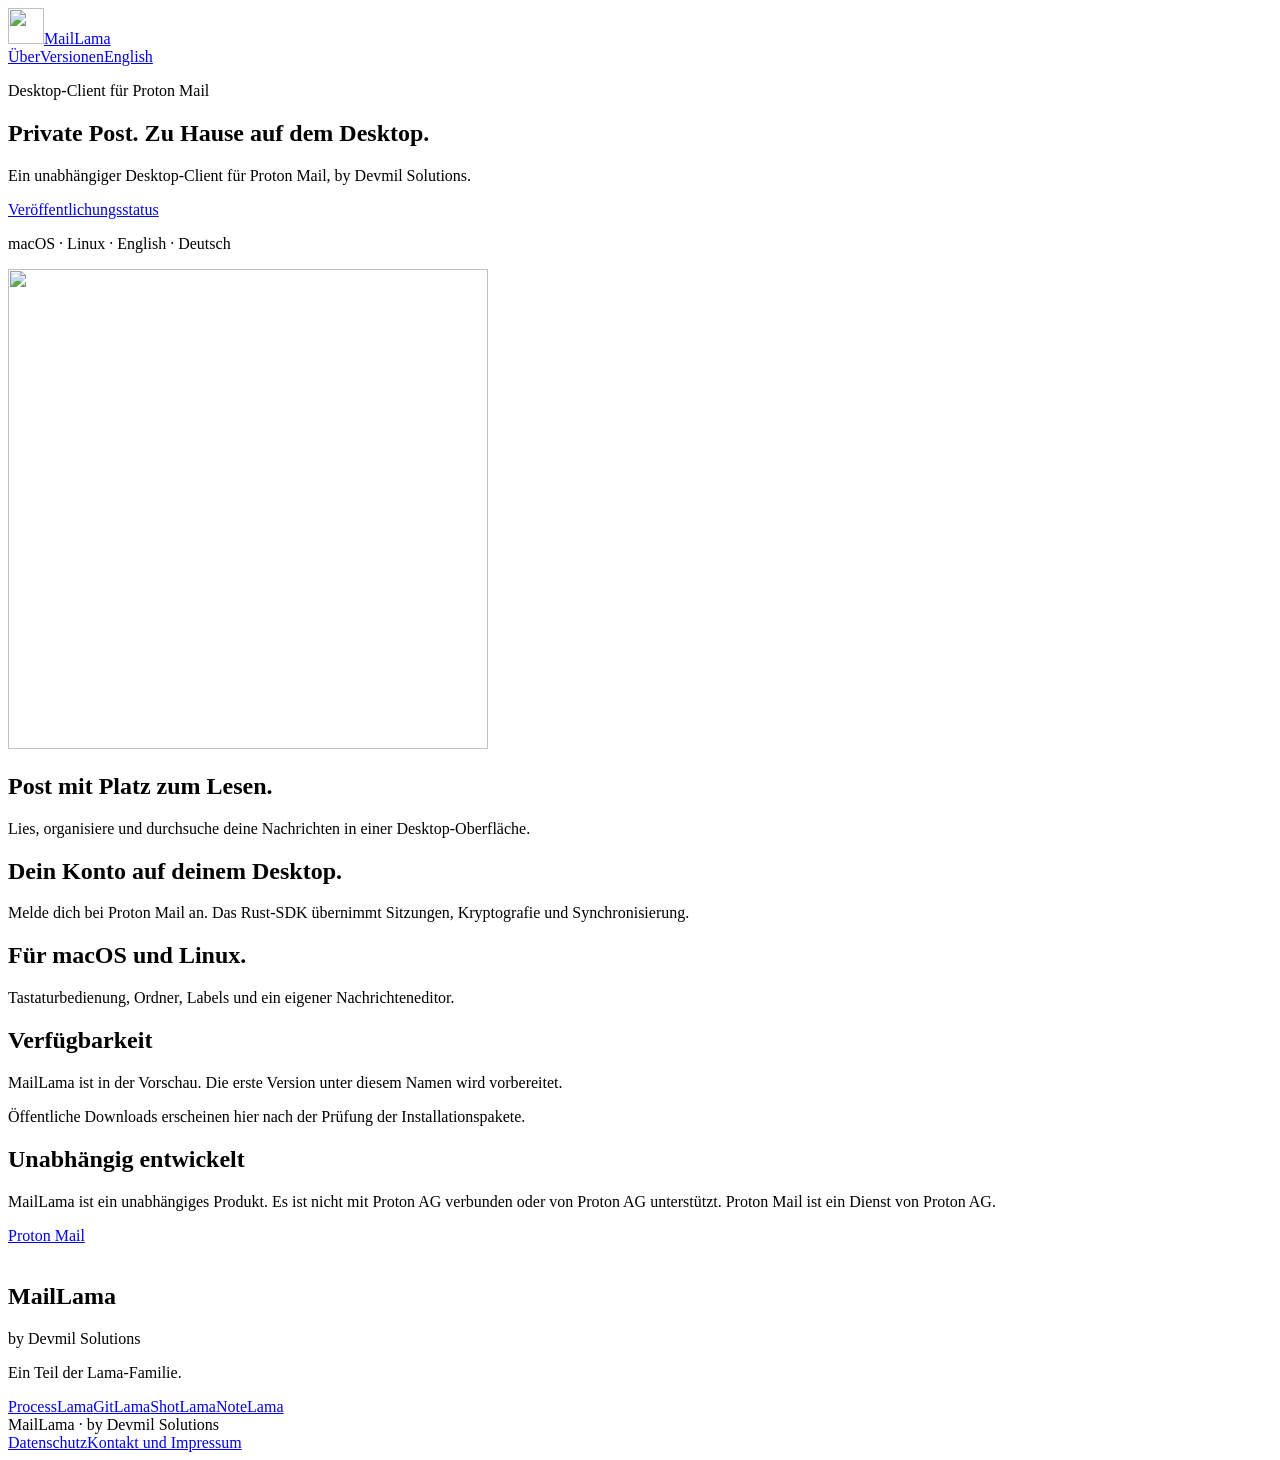
==== webfront/de/index.html @ 69911393 "Make the About artwork visible in both website themes" ====
<!doctype html>
<html lang="de"><head><meta charset="utf-8"><meta name="viewport" content="width=device-width,initial-scale=1">
<title>MailLama · Private Post. Zu Hause auf dem Desktop.</title><meta name="description" content="Ein unabhängiger Desktop-Client für Proton Mail, by Devmil Solutions.">
<link rel="canonical" href="https://devmil.de/maillama/de/"><link rel="alternate" hreflang="en" href="https://devmil.de/maillama/"><link rel="alternate" hreflang="de" href="https://devmil.de/maillama/de/">
<meta property="og:title" content="MailLama"><meta property="og:description" content="Ein unabhängiger Desktop-Client für Proton Mail, by Devmil Solutions."><meta property="og:url" content="https://devmil.de/maillama/de/"><meta property="og:image" content="https://devmil.de/maillama/assets/social.png"><meta property="og:type" content="website">
<link rel="icon" href="/maillama/assets/favicon.png"><link rel="stylesheet" href="/maillama/style.cea270374234.css"><link rel="manifest" href="/maillama/site.webmanifest">
<script type="application/ld+json">{"@context": "https://schema.org", "@type": "SoftwareApplication", "name": "MailLama", "url": "https://devmil.de/maillama/", "applicationCategory": "CommunicationApplication", "operatingSystem": "macOS, Linux", "author": {"@type": "Organization", "name": "Devmil Solutions"}}</script></head><body>
<header><a class="wordmark" href="https://devmil.de/maillama/de/"><img src="/maillama/assets/lama/tile-crossproton.svg" width="36" height="36" alt="">MailLama</a><nav aria-label="Navigation"><a href="https://devmil.de/maillama/de/#about">Über</a><a href="https://devmil.de/maillama/de/releases.html">Versionen</a><a href="https://devmil.de/maillama/" lang="en">English</a></nav></header>
<main><section class="hero"><div><p class="eyebrow">Desktop-Client für Proton Mail</p><h1>Private Post. Zu Hause auf dem Desktop.</h1><p class="intro">Ein unabhängiger Desktop-Client für Proton Mail, by Devmil Solutions.</p><a class="button" href="#availability">Veröffentlichungsstatus</a><p class="status">macOS · Linux · English · Deutsch</p></div><div class="scene"><img src="/maillama/assets/lama/herd-crossproton.svg" alt="" width="480" height="480"></div></section><section class="cards" aria-label="MailLama"><article class="card"><h2>Post mit Platz zum Lesen.</h2><p>Lies, organisiere und durchsuche deine Nachrichten in einer Desktop-Oberfläche.</p></article><article class="card"><h2>Dein Konto auf deinem Desktop.</h2><p>Melde dich bei Proton Mail an. Das Rust-SDK übernimmt Sitzungen, Kryptografie und Synchronisierung.</p></article><article class="card"><h2>Für macOS und Linux.</h2><p>Tastaturbedienung, Ordner, Labels und ein eigener Nachrichteneditor.</p></article></section><section class="section split" id="availability"><div><h2>Verfügbarkeit</h2><p>MailLama ist in der Vorschau. Die erste Version unter diesem Namen wird vorbereitet.</p><p>Öffentliche Downloads erscheinen hier nach der Prüfung der Installationspakete.</p></div><div><h2>Unabhängig entwickelt</h2><p>MailLama ist ein unabhängiges Produkt. Es ist nicht mit Proton AG verbunden oder von Proton AG unterstützt. Proton Mail ist ein Dienst von Proton AG.</p><a href="https://proton.me/mail">Proton Mail</a></div></section>
<section class="section" id="about"><div class="about"><img src="/maillama/assets/lama/lama-proud.svg" alt=""><div><h2>MailLama</h2><p>by Devmil Solutions</p><p>Ein Teil der Lama-Familie.</p></div></div><nav class="family" aria-label="Lama family"><a href="https://devmil.de/processlama/">ProcessLama</a><a href="https://devmil.de/gitlama/">GitLama</a><a href="https://devmil.de/shotlama/">ShotLama</a><a href="https://devmil.de/notelama/">NoteLama</a></nav></section></main>
<footer><span><img src="/maillama/assets/lama/lama-signature.svg" alt="">MailLama · by Devmil Solutions</span><nav aria-label="Legal"><a href="https://devmil.de/maillama/de/privacy.html">Datenschutz</a><a href="https://devmil.de/imprint/">Kontakt und Impressum</a></nav></footer></body></html>
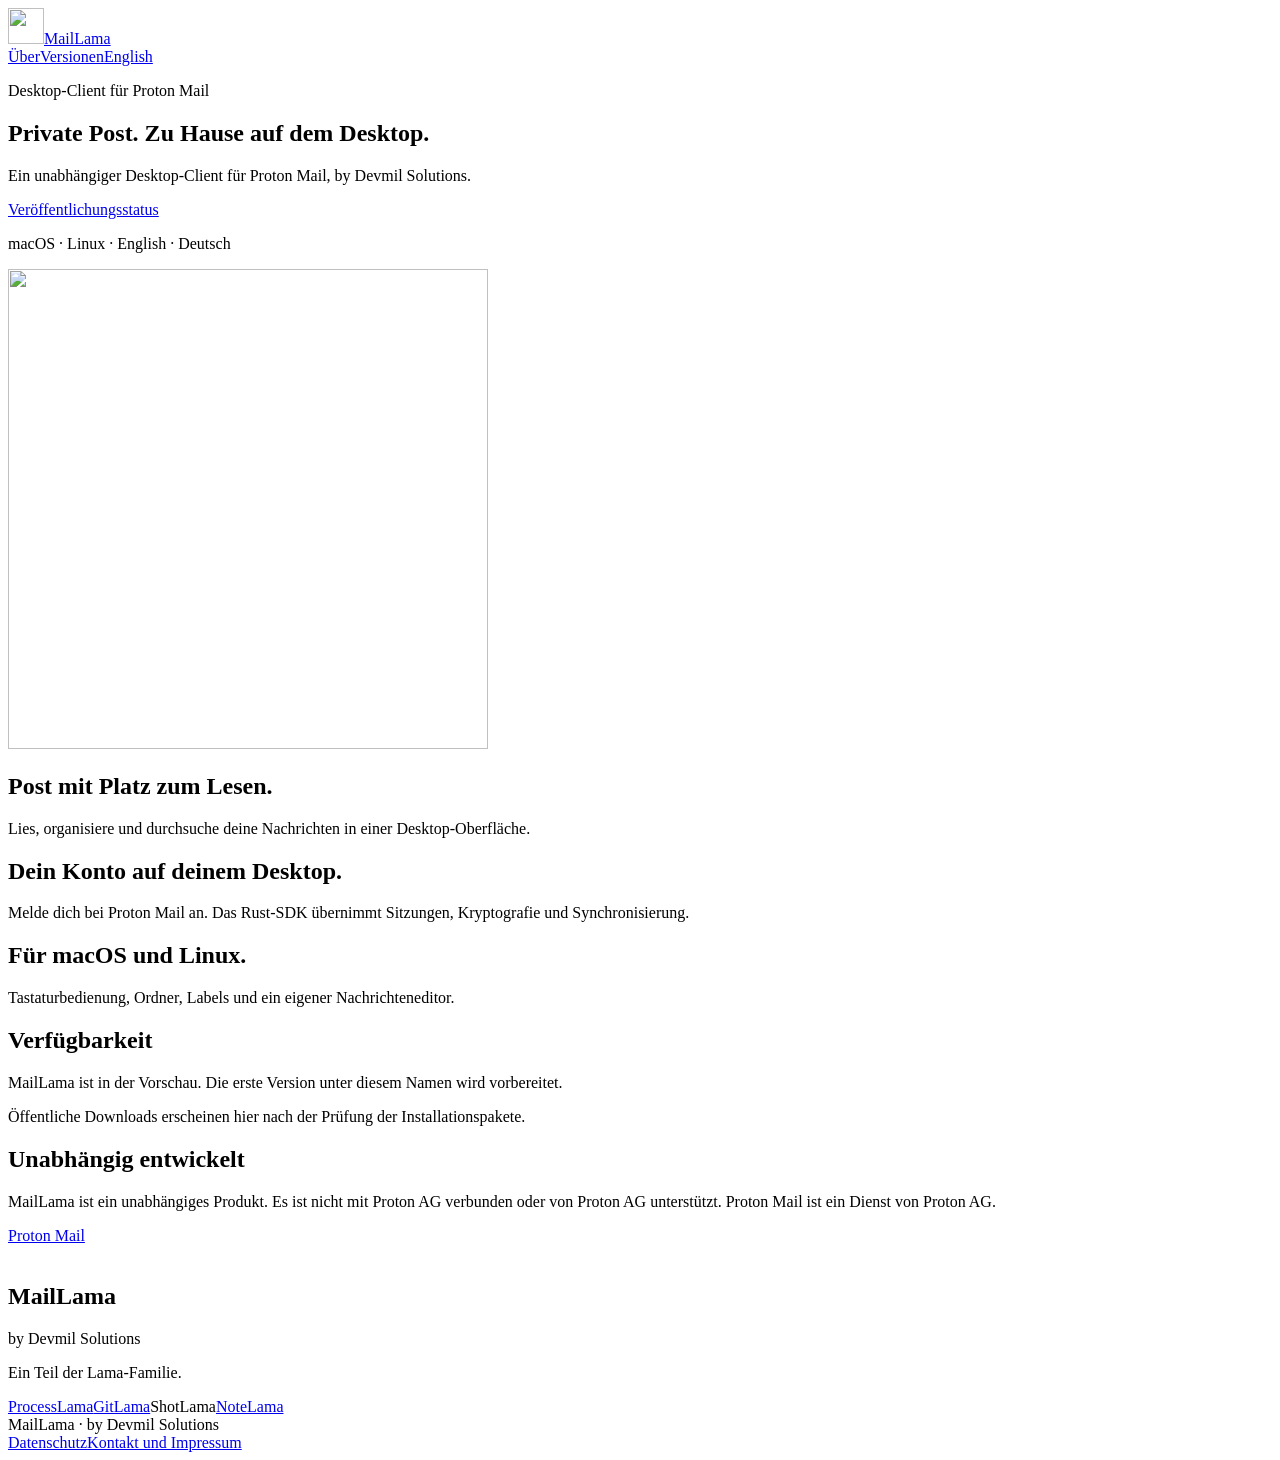
==== commit fd56defd: "Keep the unreleased ShotLama family entry as text" ====
--- a/webfront/de/index.html
+++ b/webfront/de/index.html
@@ -3,9 +3,9 @@
 <title>MailLama · Private Post. Zu Hause auf dem Desktop.</title><meta name="description" content="Ein unabhängiger Desktop-Client für Proton Mail, by Devmil Solutions.">
 <link rel="canonical" href="https://devmil.de/maillama/de/"><link rel="alternate" hreflang="en" href="https://devmil.de/maillama/"><link rel="alternate" hreflang="de" href="https://devmil.de/maillama/de/">
 <meta property="og:title" content="MailLama"><meta property="og:description" content="Ein unabhängiger Desktop-Client für Proton Mail, by Devmil Solutions."><meta property="og:url" content="https://devmil.de/maillama/de/"><meta property="og:image" content="https://devmil.de/maillama/assets/social.png"><meta property="og:type" content="website">
-<link rel="icon" href="/maillama/assets/favicon.png"><link rel="stylesheet" href="/maillama/style.cea270374234.css"><link rel="manifest" href="/maillama/site.webmanifest">
+<link rel="icon" href="/maillama/assets/favicon.png"><link rel="stylesheet" href="/maillama/style.c832b9b0ee8c.css"><link rel="manifest" href="/maillama/site.webmanifest">
 <script type="application/ld+json">{"@context": "https://schema.org", "@type": "SoftwareApplication", "name": "MailLama", "url": "https://devmil.de/maillama/", "applicationCategory": "CommunicationApplication", "operatingSystem": "macOS, Linux", "author": {"@type": "Organization", "name": "Devmil Solutions"}}</script></head><body>
 <header><a class="wordmark" href="https://devmil.de/maillama/de/"><img src="/maillama/assets/lama/tile-crossproton.svg" width="36" height="36" alt="">MailLama</a><nav aria-label="Navigation"><a href="https://devmil.de/maillama/de/#about">Über</a><a href="https://devmil.de/maillama/de/releases.html">Versionen</a><a href="https://devmil.de/maillama/" lang="en">English</a></nav></header>
 <main><section class="hero"><div><p class="eyebrow">Desktop-Client für Proton Mail</p><h1>Private Post. Zu Hause auf dem Desktop.</h1><p class="intro">Ein unabhängiger Desktop-Client für Proton Mail, by Devmil Solutions.</p><a class="button" href="#availability">Veröffentlichungsstatus</a><p class="status">macOS · Linux · English · Deutsch</p></div><div class="scene"><img src="/maillama/assets/lama/herd-crossproton.svg" alt="" width="480" height="480"></div></section><section class="cards" aria-label="MailLama"><article class="card"><h2>Post mit Platz zum Lesen.</h2><p>Lies, organisiere und durchsuche deine Nachrichten in einer Desktop-Oberfläche.</p></article><article class="card"><h2>Dein Konto auf deinem Desktop.</h2><p>Melde dich bei Proton Mail an. Das Rust-SDK übernimmt Sitzungen, Kryptografie und Synchronisierung.</p></article><article class="card"><h2>Für macOS und Linux.</h2><p>Tastaturbedienung, Ordner, Labels und ein eigener Nachrichteneditor.</p></article></section><section class="section split" id="availability"><div><h2>Verfügbarkeit</h2><p>MailLama ist in der Vorschau. Die erste Version unter diesem Namen wird vorbereitet.</p><p>Öffentliche Downloads erscheinen hier nach der Prüfung der Installationspakete.</p></div><div><h2>Unabhängig entwickelt</h2><p>MailLama ist ein unabhängiges Produkt. Es ist nicht mit Proton AG verbunden oder von Proton AG unterstützt. Proton Mail ist ein Dienst von Proton AG.</p><a href="https://proton.me/mail">Proton Mail</a></div></section>
-<section class="section" id="about"><div class="about"><img src="/maillama/assets/lama/lama-proud.svg" alt=""><div><h2>MailLama</h2><p>by Devmil Solutions</p><p>Ein Teil der Lama-Familie.</p></div></div><nav class="family" aria-label="Lama family"><a href="https://devmil.de/processlama/">ProcessLama</a><a href="https://devmil.de/gitlama/">GitLama</a><a href="https://devmil.de/shotlama/">ShotLama</a><a href="https://devmil.de/notelama/">NoteLama</a></nav></section></main>
+<section class="section" id="about"><div class="about"><img src="/maillama/assets/lama/lama-proud.svg" alt=""><div><h2>MailLama</h2><p>by Devmil Solutions</p><p>Ein Teil der Lama-Familie.</p></div></div><nav class="family" aria-label="Lama family"><a href="https://devmil.de/processlama/">ProcessLama</a><a href="https://devmil.de/gitlama/">GitLama</a><span>ShotLama</span><a href="https://devmil.de/notelama/">NoteLama</a></nav></section></main>
 <footer><span><img src="/maillama/assets/lama/lama-signature.svg" alt="">MailLama · by Devmil Solutions</span><nav aria-label="Legal"><a href="https://devmil.de/maillama/de/privacy.html">Datenschutz</a><a href="https://devmil.de/imprint/">Kontakt und Impressum</a></nav></footer></body></html>
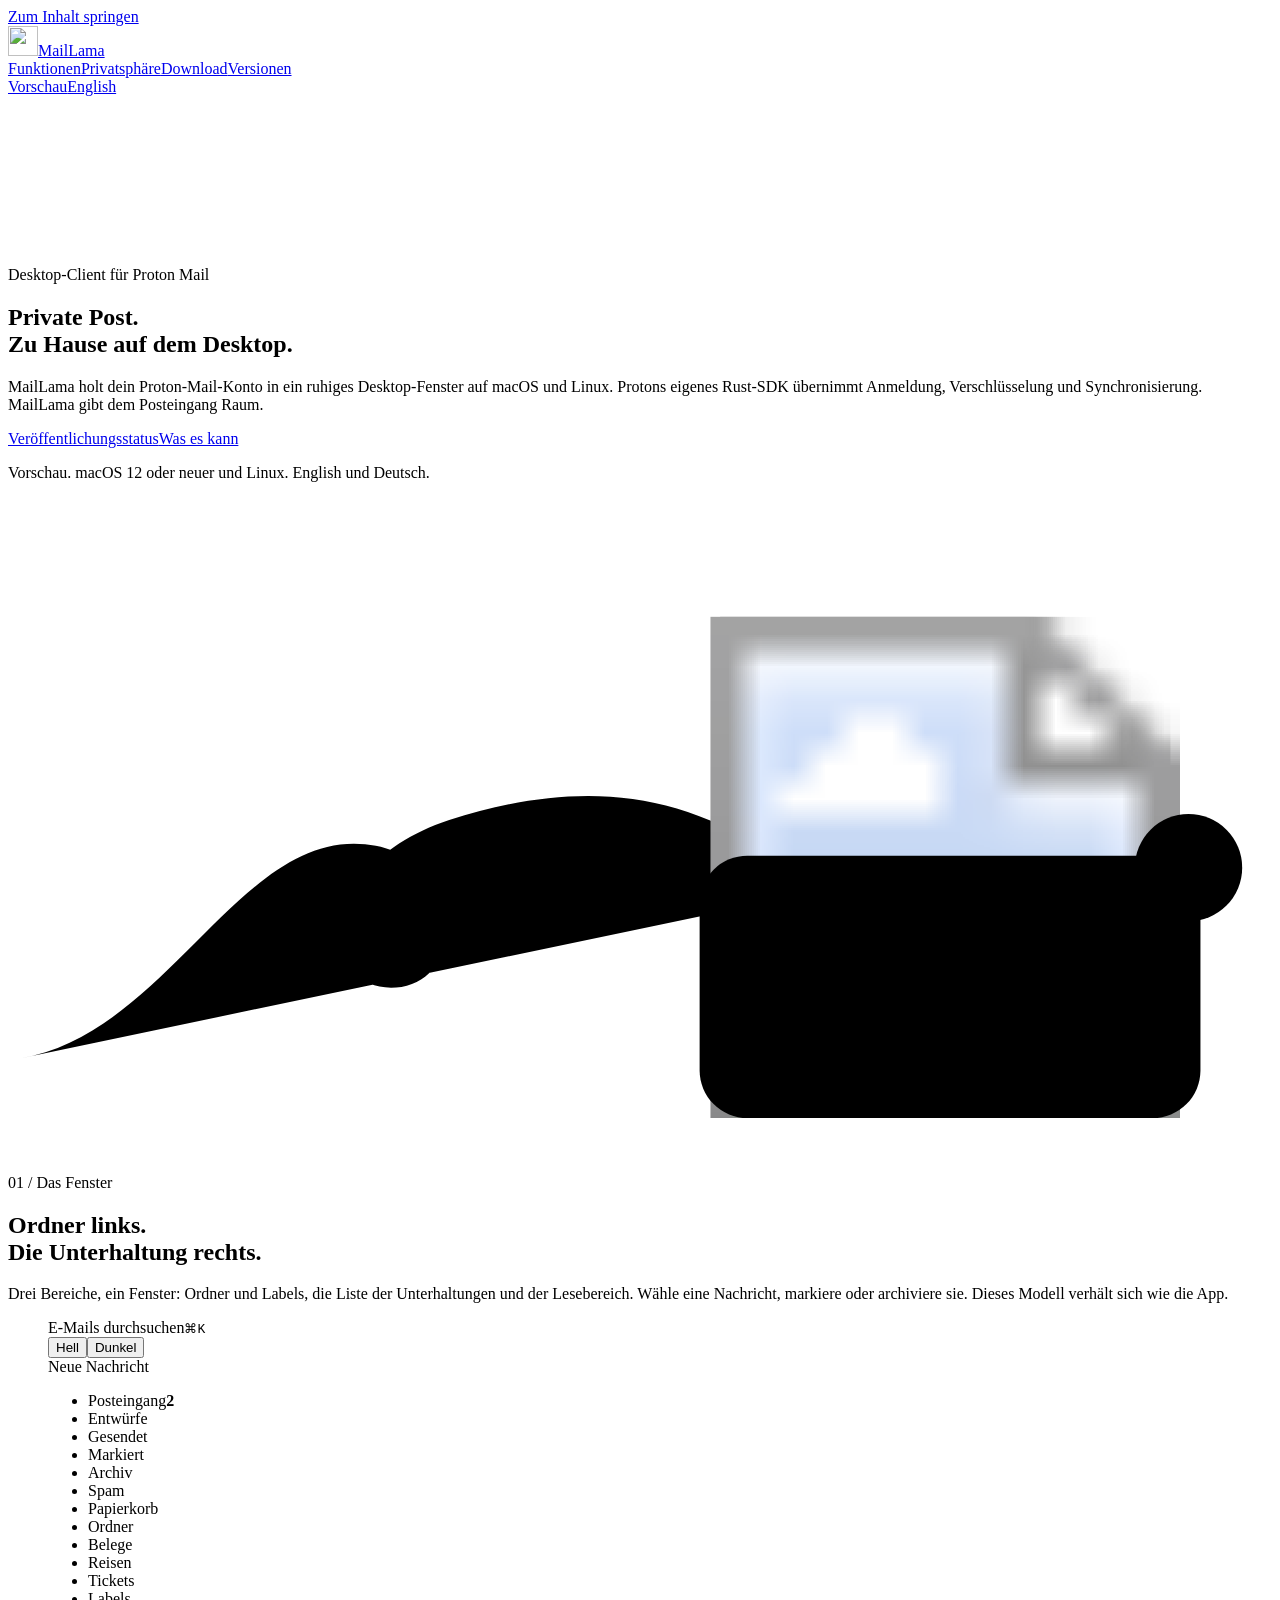
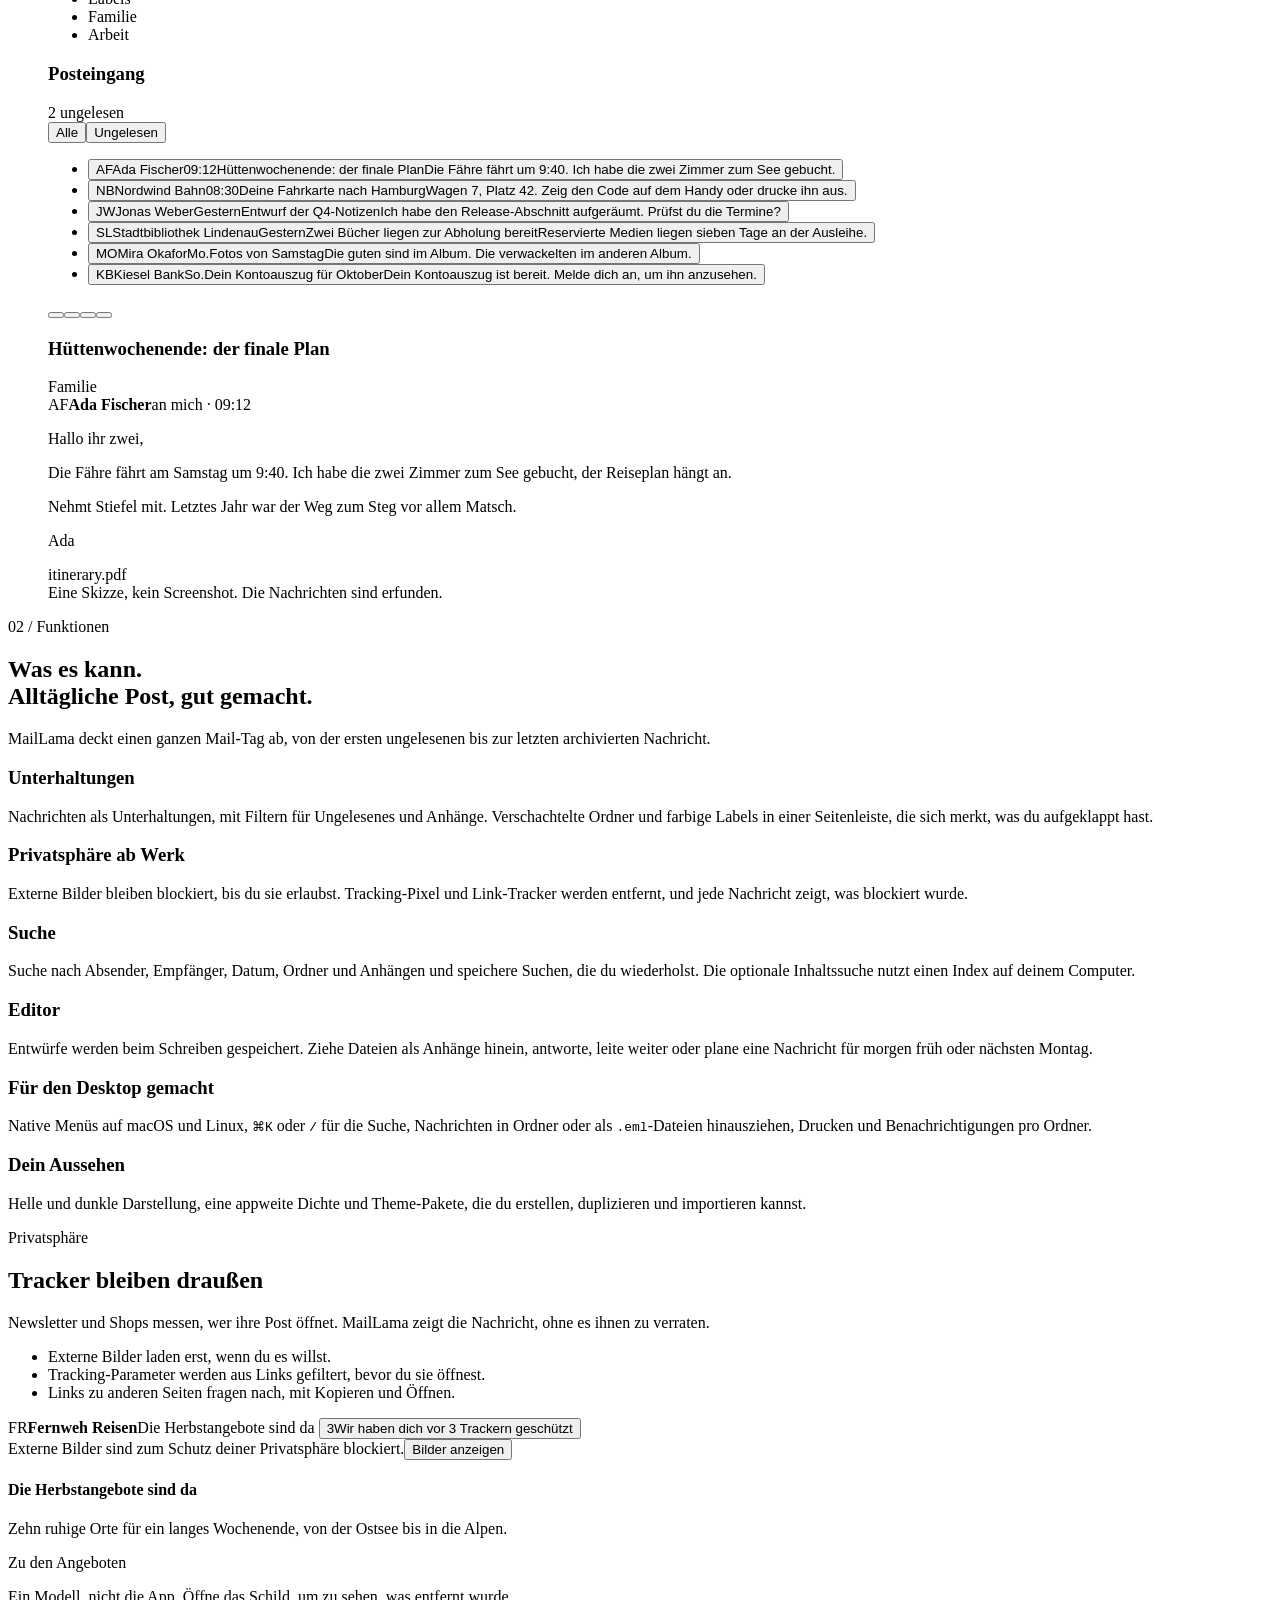
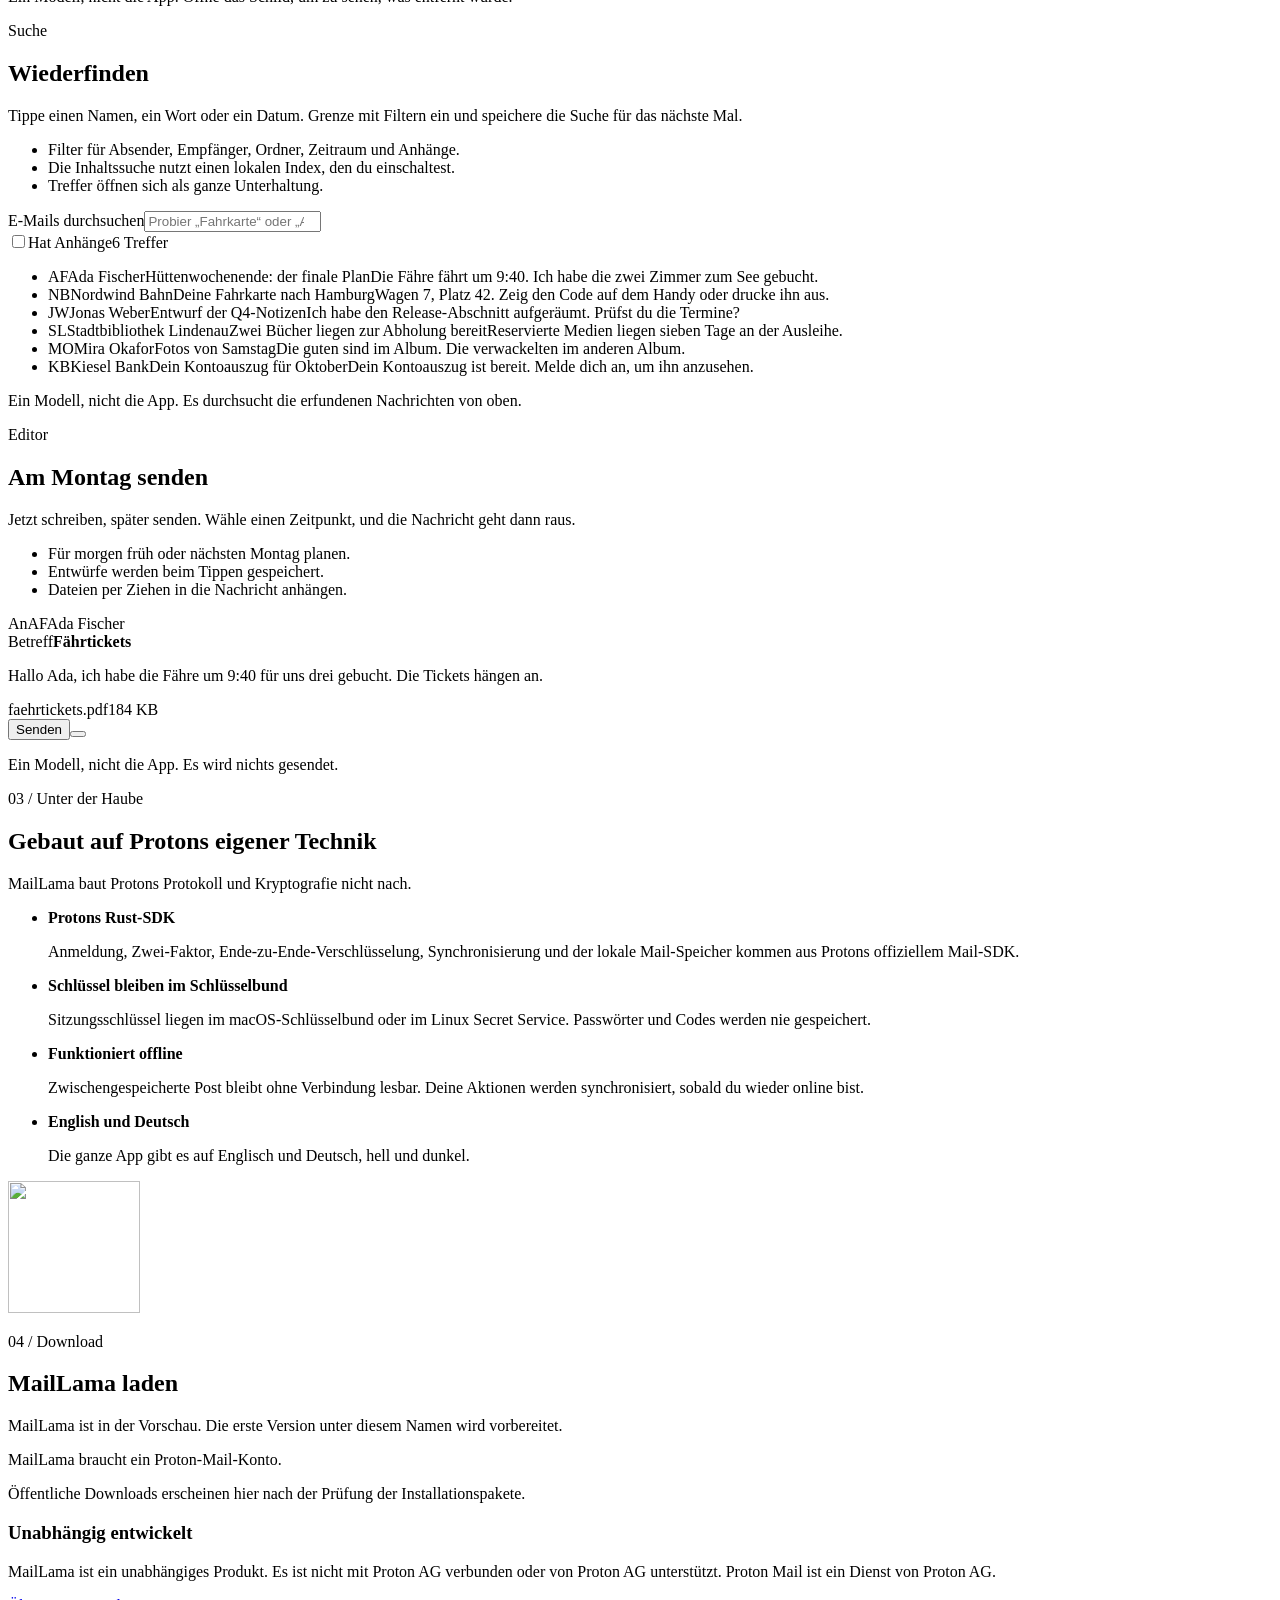
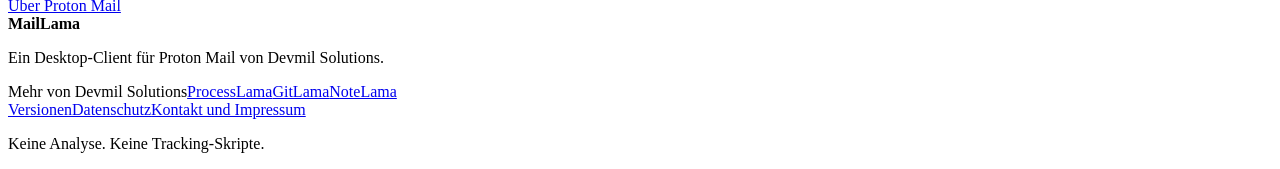
==== commit 6da931f3: "Sync MailLama website from cf1d3f98775d3b9809a4840f121636abe08332cc" ====
--- a/webfront/de/index.html
+++ b/webfront/de/index.html
@@ -1,11 +1,143 @@
 <!doctype html>
-<html lang="de"><head><meta charset="utf-8"><meta name="viewport" content="width=device-width,initial-scale=1">
-<title>MailLama · Private Post. Zu Hause auf dem Desktop.</title><meta name="description" content="Ein unabhängiger Desktop-Client für Proton Mail, by Devmil Solutions.">
-<link rel="canonical" href="https://devmil.de/maillama/de/"><link rel="alternate" hreflang="en" href="https://devmil.de/maillama/"><link rel="alternate" hreflang="de" href="https://devmil.de/maillama/de/">
-<meta property="og:title" content="MailLama"><meta property="og:description" content="Ein unabhängiger Desktop-Client für Proton Mail, by Devmil Solutions."><meta property="og:url" content="https://devmil.de/maillama/de/"><meta property="og:image" content="https://devmil.de/maillama/assets/social.png"><meta property="og:type" content="website">
-<link rel="icon" href="/maillama/assets/favicon.png"><link rel="stylesheet" href="/maillama/style.c832b9b0ee8c.css"><link rel="manifest" href="/maillama/site.webmanifest">
-<script type="application/ld+json">{"@context": "https://schema.org", "@type": "SoftwareApplication", "name": "MailLama", "url": "https://devmil.de/maillama/", "applicationCategory": "CommunicationApplication", "operatingSystem": "macOS, Linux", "author": {"@type": "Organization", "name": "Devmil Solutions"}}</script></head><body>
-<header><a class="wordmark" href="https://devmil.de/maillama/de/"><img src="/maillama/assets/lama/tile-crossproton.svg" width="36" height="36" alt="">MailLama</a><nav aria-label="Navigation"><a href="https://devmil.de/maillama/de/#about">Über</a><a href="https://devmil.de/maillama/de/releases.html">Versionen</a><a href="https://devmil.de/maillama/" lang="en">English</a></nav></header>
-<main><section class="hero"><div><p class="eyebrow">Desktop-Client für Proton Mail</p><h1>Private Post. Zu Hause auf dem Desktop.</h1><p class="intro">Ein unabhängiger Desktop-Client für Proton Mail, by Devmil Solutions.</p><a class="button" href="#availability">Veröffentlichungsstatus</a><p class="status">macOS · Linux · English · Deutsch</p></div><div class="scene"><img src="/maillama/assets/lama/herd-crossproton.svg" alt="" width="480" height="480"></div></section><section class="cards" aria-label="MailLama"><article class="card"><h2>Post mit Platz zum Lesen.</h2><p>Lies, organisiere und durchsuche deine Nachrichten in einer Desktop-Oberfläche.</p></article><article class="card"><h2>Dein Konto auf deinem Desktop.</h2><p>Melde dich bei Proton Mail an. Das Rust-SDK übernimmt Sitzungen, Kryptografie und Synchronisierung.</p></article><article class="card"><h2>Für macOS und Linux.</h2><p>Tastaturbedienung, Ordner, Labels und ein eigener Nachrichteneditor.</p></article></section><section class="section split" id="availability"><div><h2>Verfügbarkeit</h2><p>MailLama ist in der Vorschau. Die erste Version unter diesem Namen wird vorbereitet.</p><p>Öffentliche Downloads erscheinen hier nach der Prüfung der Installationspakete.</p></div><div><h2>Unabhängig entwickelt</h2><p>MailLama ist ein unabhängiges Produkt. Es ist nicht mit Proton AG verbunden oder von Proton AG unterstützt. Proton Mail ist ein Dienst von Proton AG.</p><a href="https://proton.me/mail">Proton Mail</a></div></section>
-<section class="section" id="about"><div class="about"><img src="/maillama/assets/lama/lama-proud.svg" alt=""><div><h2>MailLama</h2><p>by Devmil Solutions</p><p>Ein Teil der Lama-Familie.</p></div></div><nav class="family" aria-label="Lama family"><a href="https://devmil.de/processlama/">ProcessLama</a><a href="https://devmil.de/gitlama/">GitLama</a><span>ShotLama</span><a href="https://devmil.de/notelama/">NoteLama</a></nav></section></main>
-<footer><span><img src="/maillama/assets/lama/lama-signature.svg" alt="">MailLama · by Devmil Solutions</span><nav aria-label="Legal"><a href="https://devmil.de/maillama/de/privacy.html">Datenschutz</a><a href="https://devmil.de/imprint/">Kontakt und Impressum</a></nav></footer></body></html>+<html lang="de">
+<head>
+<meta charset="utf-8">
+<meta name="viewport" content="width=device-width, initial-scale=1">
+<title>MailLama · Private Post. Zu Hause auf dem Desktop</title>
+<meta name="description" content="MailLama ist ein unabhängiger Desktop-Client für Proton Mail auf macOS und Linux, by Devmil Solutions.">
+<meta name="theme-color" content="#E8ECEE" media="(prefers-color-scheme: light)">
+<meta name="theme-color" content="#0B151A" media="(prefers-color-scheme: dark)">
+<link rel="canonical" href="https://devmil.de/maillama/de/">
+<link rel="alternate" hreflang="en" href="https://devmil.de/maillama/">
+<link rel="alternate" hreflang="de" href="https://devmil.de/maillama/de/">
+<meta property="og:type" content="website">
+<meta property="og:title" content="MailLama · Private Post. Zu Hause auf dem Desktop">
+<meta property="og:description" content="MailLama ist ein unabhängiger Desktop-Client für Proton Mail auf macOS und Linux, by Devmil Solutions.">
+<meta property="og:url" content="https://devmil.de/maillama/de/">
+<meta property="og:image" content="https://devmil.de/maillama/assets/feature-graphic.png">
+<meta property="og:image:width" content="1024">
+<meta property="og:image:height" content="500">
+<meta name="twitter:card" content="summary_large_image">
+<meta name="twitter:image" content="https://devmil.de/maillama/assets/feature-graphic.png">
+<link rel="icon" href="/maillama/assets/lama/tile-crossproton-small.svg" type="image/svg+xml">
+<link rel="icon" href="/maillama/assets/favicon.png" type="image/png">
+<link rel="stylesheet" href="/maillama/style.6cc1d07f967f.css">
+<link rel="manifest" href="/maillama/site.webmanifest">
+<script>document.documentElement.classList.add("js")</script>
+<script src="/maillama/site.1dc289133462.js" defer></script>
+<script type="application/ld+json">{"@context": "https://schema.org", "@type": "SoftwareApplication", "name": "MailLama", "url": "https://devmil.de/maillama/", "description": "MailLama ist ein unabhängiger Desktop-Client für Proton Mail auf macOS und Linux, by Devmil Solutions.", "applicationCategory": "CommunicationApplication", "operatingSystem": "macOS, Linux", "inLanguage": "de", "author": {"@type": "Organization", "name": "Devmil Solutions"}}</script>
+</head>
+<body class="">
+<a class="skip-link" href="#main">Zum Inhalt springen</a>
+<header class="site-header">
+<a class="brand" href="https://devmil.de/maillama/de/" aria-label="MailLama Startseite"><img src="/maillama/assets/lama/tile-crossproton.svg" width="30" height="30" alt="">MailLama</a>
+<nav class="site-nav" aria-label="Hauptnavigation"><a href="https://devmil.de/maillama/de/#features">Funktionen</a><a href="https://devmil.de/maillama/de/#privacy">Privatsphäre</a><a href="https://devmil.de/maillama/de/#download">Download</a><a href="https://devmil.de/maillama/de/releases.html">Versionen</a></nav>
+<div class="header-end"><a class="header-status" href="https://devmil.de/maillama/de/#download">Vorschau</a><a class="lang" href="https://devmil.de/maillama/" hreflang="en" lang="en">English</a></div>
+</header>
+<main id="main">
+<section class="hero" aria-labelledby="hero-title"><div class="stage">
+<canvas class="routes" data-routes aria-hidden="true"></canvas>
+<div class="hero-copy"><p class="eyebrow">Desktop-Client für Proton Mail</p><h1 id="hero-title">Private Post.<br>Zu Hause auf dem Desktop.</h1><p class="intro">MailLama holt dein Proton-Mail-Konto in ein ruhiges Desktop-Fenster auf macOS und Linux. Protons eigenes Rust-SDK übernimmt Anmeldung, Verschlüsselung und Synchronisierung. MailLama gibt dem Posteingang Raum.</p>
+<div class="actions"><a class="button primary" href="https://devmil.de/maillama/de/#download"><span class="icon" style="--icon:url(/maillama/assets/icons/download.svg)" aria-hidden="true"></span><span>Veröffentlichungsstatus</span></a><a class="button ghost" href="https://devmil.de/maillama/de/#features">Was es kann<span class="icon" style="--icon:url(/maillama/assets/icons/arrow-right.svg)" aria-hidden="true"></span></a></div>
+<p class="hero-note">Vorschau. macOS 12 oder neuer und Linux. English und Deutsch.</p></div>
+<div class="hero-scene" data-hero-scene aria-hidden="true">
+<svg viewBox="52 24 212 110" focusable="false">
+<defs><clipPath id="envelope-mouth"><rect x="140" y="0" width="130" height="128"/></clipPath></defs>
+<path class="flight" data-flight d="M54 118C78 114 90 82 110 82C128 82 130 104 118 106C104 108 102 86 126 78C148 71 168 72 188 90"/>
+<g clip-path="url(#envelope-mouth)"><g class="hero-lama" data-hero-lama>
+<image class="pose proud" href="/maillama/assets/lama/lama-proud.svg" x="165.92" y="43.93" width="88.16" height="88.16"/>
+<image class="pose hello" href="/maillama/assets/lama/lama-standing-nod.svg" x="164.31" y="43.93" width="88.16" height="88.16"/>
+</g></g>
+<g class="letter" data-letter><rect x="-7" y="-5" width="14" height="10" rx="2"/><path d="M-5 -3l5 3.4 5-3.4"/></g>
+<g class="envelope" data-envelope><rect x="168" y="84" width="84" height="44" rx="8"/><path d="M174 90l36 22 36-22"/></g>
+<g class="badge" data-badge><circle cx="250" cy="86" r="9"/><text x="250" y="89.6" text-anchor="middle" data-badge-count>0</text></g>
+</svg>
+</div>
+</div></section>
+<section id="window" class="section wrap" aria-labelledby="window-title">
+<div class="section-heading reveal"><p class="eyebrow">01 / Das Fenster</p><h2 id="window-title">Ordner links.<br><span>Die Unterhaltung rechts.</span></h2><p>Drei Bereiche, ein Fenster: Ordner und Labels, die Liste der Unterhaltungen und der Lesebereich. Wähle eine Nachricht, markiere oder archiviere sie. Dieses Modell verhält sich wie die App.</p></div>
+<figure class="sketch reveal" data-sketch>
+<div class="window" data-theme="light" role="group" aria-label="Interaktives Modell des MailLama-Fensters">
+<div class="win-bar"><span class="lights" aria-hidden="true"><i></i><i></i><i></i></span>
+<div class="win-search"><span class="icon" style="--icon:url(/maillama/assets/icons/search.svg)" aria-hidden="true"></span><span>E-Mails durchsuchen</span><kbd>⌘K</kbd></div>
+<div class="segmented" role="group" aria-label="Darstellung des Modells"><button type="button" data-theme-choice="light" aria-pressed="true">Hell</button><button type="button" data-theme-choice="dark" aria-pressed="false">Dunkel</button></div></div>
+<div class="win-body">
+<nav class="win-side" aria-label="Postfächer"><span class="compose"><span class="icon" style="--icon:url(/maillama/assets/icons/pen-line.svg)" aria-hidden="true"></span><span>Neue Nachricht</span></span><ul><li class="nav-item is-active" aria-current="true"><span class="icon" style="--icon:url(/maillama/assets/icons/inbox.svg)" aria-hidden="true"></span><span>Posteingang</span><b class="count" data-unread-count>2</b></li><li class="nav-item"><span class="icon" style="--icon:url(/maillama/assets/icons/file-text.svg)" aria-hidden="true"></span><span>Entwürfe</span></li><li class="nav-item"><span class="icon" style="--icon:url(/maillama/assets/icons/send.svg)" aria-hidden="true"></span><span>Gesendet</span></li><li class="nav-item"><span class="icon" style="--icon:url(/maillama/assets/icons/star.svg)" aria-hidden="true"></span><span>Markiert</span></li><li class="nav-item"><span class="icon" style="--icon:url(/maillama/assets/icons/archive.svg)" aria-hidden="true"></span><span>Archiv</span></li><li class="nav-item"><span class="icon" style="--icon:url(/maillama/assets/icons/octagon-alert.svg)" aria-hidden="true"></span><span>Spam</span></li><li class="nav-item"><span class="icon" style="--icon:url(/maillama/assets/icons/trash-2.svg)" aria-hidden="true"></span><span>Papierkorb</span></li><li class="side-title">Ordner</li><li class="nav-item"><span class="icon" style="--icon:url(/maillama/assets/icons/folder.svg)" aria-hidden="true"></span><span>Belege</span></li><li class="nav-item"><span class="icon" style="--icon:url(/maillama/assets/icons/folder-open.svg)" aria-hidden="true"></span><span>Reisen</span></li><li class="nav-item nested"><span class="icon" style="--icon:url(/maillama/assets/icons/folder.svg)" aria-hidden="true"></span><span>Tickets</span></li><li class="side-title">Labels</li><li class="nav-item"><i class="label-dot" style="--tone:var(--series-2)"></i><span>Familie</span></li><li class="nav-item"><i class="label-dot" style="--tone:var(--series-6)"></i><span>Arbeit</span></li></ul><span class="signature" aria-hidden="true"></span></nav>
+<section class="win-list" aria-label="Posteingang"><header class="list-head"><h3>Posteingang</h3><span class="list-count" data-unread-label>2 ungelesen</span>
+<div class="pills" role="group" aria-label="Filter"><button type="button" data-filter="all" aria-pressed="true">Alle</button><button type="button" data-filter="unread" aria-pressed="false">Ungelesen</button></div></header>
+<ul class="rows" data-rows><li><button type="button" class="row is-unread is-selected" data-mail="cabin" aria-pressed="true"><span class="avatar" style="--tone:var(--series-2)">AF</span><span class="row-main"><span class="row-top"><span class="sender">Ada Fischer</span><span class="time">09:12</span></span><span class="subject">Hüttenwochenende: der finale Plan</span><span class="snippet">Die Fähre fährt um 9:40. Ich habe die zwei Zimmer zum See gebucht.</span></span><span class="row-icons"><span class="icon mini" style="--icon:url(/maillama/assets/icons/paperclip.svg)" aria-hidden="true"></span></span></button></li><li><button type="button" class="row is-unread" data-mail="rail" aria-pressed="false"><span class="avatar" style="--tone:var(--series-1)">NB</span><span class="row-main"><span class="row-top"><span class="sender">Nordwind Bahn</span><span class="time">08:30</span></span><span class="subject">Deine Fahrkarte nach Hamburg</span><span class="snippet">Wagen 7, Platz 42. Zeig den Code auf dem Handy oder drucke ihn aus.</span></span><span class="row-icons"></span></button></li><li><button type="button" class="row" data-mail="notes" aria-pressed="false"><span class="avatar" style="--tone:var(--series-6)">JW</span><span class="row-main"><span class="row-top"><span class="sender">Jonas Weber</span><span class="time">Gestern</span></span><span class="subject">Entwurf der Q4-Notizen</span><span class="snippet">Ich habe den Release-Abschnitt aufgeräumt. Prüfst du die Termine?</span></span><span class="row-icons"><span class="icon mini" style="--icon:url(/maillama/assets/icons/paperclip.svg)" aria-hidden="true"></span><span class="icon mini star" style="--icon:url(/maillama/assets/icons/star.svg)" aria-hidden="true"></span></span></button></li><li><button type="button" class="row" data-mail="library" aria-pressed="false"><span class="avatar" style="--tone:var(--series-3)">SL</span><span class="row-main"><span class="row-top"><span class="sender">Stadtbibliothek Lindenau</span><span class="time">Gestern</span></span><span class="subject">Zwei Bücher liegen zur Abholung bereit</span><span class="snippet">Reservierte Medien liegen sieben Tage an der Ausleihe.</span></span><span class="row-icons"></span></button></li><li><button type="button" class="row" data-mail="photos" aria-pressed="false"><span class="avatar" style="--tone:var(--series-5)">MO</span><span class="row-main"><span class="row-top"><span class="sender">Mira Okafor</span><span class="time">Mo.</span></span><span class="subject">Fotos von Samstag</span><span class="snippet">Die guten sind im Album. Die verwackelten im anderen Album.</span></span><span class="row-icons"><span class="icon mini" style="--icon:url(/maillama/assets/icons/paperclip.svg)" aria-hidden="true"></span><span class="icon mini star" style="--icon:url(/maillama/assets/icons/star.svg)" aria-hidden="true"></span></span></button></li><li><button type="button" class="row" data-mail="bank" aria-pressed="false"><span class="avatar" style="--tone:var(--series-7)">KB</span><span class="row-main"><span class="row-top"><span class="sender">Kiesel Bank</span><span class="time">So.</span></span><span class="subject">Dein Kontoauszug für Oktober</span><span class="snippet">Dein Kontoauszug ist bereit. Melde dich an, um ihn anzusehen.</span></span><span class="row-icons"></span></button></li></ul>
+<div class="list-empty" data-empty hidden><span class="lama-tile"><img src="/maillama/assets/lama/lama-resting.svg" width="72" height="72" alt=""></span><strong data-empty-title>Posteingang leer.</strong><p data-empty-body>Neue Nachrichten landen hier. Gerade wartet nichts auf dich.</p><button type="button" class="button small secondary" data-restore><span class="icon" style="--icon:url(/maillama/assets/icons/undo-2.svg)" aria-hidden="true"></span>Posteingang wiederherstellen</button></div></section>
+<article class="win-reader" data-reader aria-live="polite">
+<div class="r-tools"><button type="button" class="tool" data-act="reply" aria-label="Antworten" title="Antworten"><span class="icon" style="--icon:url(/maillama/assets/icons/reply.svg)" aria-hidden="true"></span></button><button type="button" class="tool" data-act="forward" aria-label="Weiterleiten" title="Weiterleiten"><span class="icon" style="--icon:url(/maillama/assets/icons/forward.svg)" aria-hidden="true"></span></button><button type="button" class="tool" data-act="archive" aria-label="Archivieren" title="Archivieren"><span class="icon" style="--icon:url(/maillama/assets/icons/archive.svg)" aria-hidden="true"></span></button><button type="button" class="tool" data-act="star" aria-pressed="false" aria-label="Markieren" title="Markieren"><span class="icon" style="--icon:url(/maillama/assets/icons/star.svg)" aria-hidden="true"></span></button></div>
+<h3 data-r-subject>Hüttenwochenende: der finale Plan</h3><div class="r-chips" data-r-chips><span class="label-chip" style="--tone:var(--series-2)">Familie</span></div>
+<div class="r-from"><span class="avatar" data-r-avatar style="--tone:var(--series-2)">AF</span><span class="r-meta"><strong data-r-sender>Ada Fischer</strong><span data-r-when>an mich · 09:12</span></span><span class="shield-chip" data-r-trackers hidden><span class="icon" style="--icon:url(/maillama/assets/icons/shield-check.svg)" aria-hidden="true"></span><span></span></span></div>
+<div class="r-body" data-r-body><p>Hallo ihr zwei,</p><p>Die Fähre fährt am Samstag um 9:40. Ich habe die zwei Zimmer zum See gebucht, der Reiseplan hängt an.</p><p>Nehmt Stiefel mit. Letztes Jahr war der Weg zum Steg vor allem Matsch.</p><p>Ada</p></div><div class="r-attach" data-r-attach><span class="icon" style="--icon:url(/maillama/assets/icons/paperclip.svg)" aria-hidden="true"></span><span>itinerary.pdf</span></div>
+</article></div>
+<div class="toast" data-toast role="status" hidden><span data-toast-text></span><button type="button" data-undo>Rückgängig</button></div>
+</div>
+<figcaption class="demo-note">Eine Skizze, kein Screenshot. Die Nachrichten sind erfunden.</figcaption>
+<script type="application/json" data-mail-model>{"mail": [{"id": "cabin", "file": "itinerary.pdf", "tone": 2, "time": "09:12", "unread": true, "star": false, "attach": true, "label": "family", "trackers": 0, "sender": "Ada Fischer", "subject": "Hüttenwochenende: der finale Plan", "snippet": "Die Fähre fährt um 9:40. Ich habe die zwei Zimmer zum See gebucht.", "body": ["Hallo ihr zwei,", "Die Fähre fährt am Samstag um 9:40. Ich habe die zwei Zimmer zum See gebucht, der Reiseplan hängt an.", "Nehmt Stiefel mit. Letztes Jahr war der Weg zum Steg vor allem Matsch.", "Ada"], "initials": "AF"}, {"id": "rail", "file": null, "tone": 1, "time": "08:30", "unread": true, "star": false, "attach": false, "label": null, "trackers": 3, "sender": "Nordwind Bahn", "subject": "Deine Fahrkarte nach Hamburg", "snippet": "Wagen 7, Platz 42. Zeig den Code auf dem Handy oder drucke ihn aus.", "body": ["Danke, dass du mit Nordwind Bahn reist.", "Wagen 7, Platz 42. Abfahrt 14:05 von Gleis 3. Zeig den Code auf dem Handy oder drucke diese Nachricht aus.", "Gute Fahrt."], "initials": "NB"}, {"id": "notes", "file": "q4-notes.pdf", "tone": 6, "time": "Gestern", "unread": false, "star": true, "attach": true, "label": "work", "trackers": 0, "sender": "Jonas Weber", "subject": "Entwurf der Q4-Notizen", "snippet": "Ich habe den Release-Abschnitt aufgeräumt. Prüfst du die Termine?", "body": ["Hi,", "Ich habe den Release-Abschnitt aufgeräumt und die offenen Fragen ans Ende gestellt. Prüfst du die Termine bis Donnerstag?", "Danke, Jonas"], "initials": "JW"}, {"id": "library", "file": null, "tone": 3, "time": "Gestern", "unread": false, "star": false, "attach": false, "label": null, "trackers": 0, "sender": "Stadtbibliothek Lindenau", "subject": "Zwei Bücher liegen zur Abholung bereit", "snippet": "Reservierte Medien liegen sieben Tage an der Ausleihe.", "body": ["Hallo,", "Zwei deiner Reservierungen liegen zur Abholung bereit. Reservierte Medien liegen sieben Tage an der Ausleihe.", "Deine Stadtbibliothek Lindenau"], "initials": "SL"}, {"id": "photos", "file": "saturday.jpg", "tone": 5, "time": "Mo.", "unread": false, "star": true, "attach": true, "label": "family", "trackers": 0, "sender": "Mira Okafor", "subject": "Fotos von Samstag", "snippet": "Die guten sind im Album. Die verwackelten im anderen Album.", "body": ["Hier sind sie!", "Die guten sind im geteilten Album. Die verwackelten liegen im anderen Album, das nie jemand öffnet.", "Mira"], "initials": "MO"}, {"id": "bank", "file": null, "tone": 7, "time": "So.", "unread": false, "star": false, "attach": false, "label": null, "trackers": 2, "sender": "Kiesel Bank", "subject": "Dein Kontoauszug für Oktober", "snippet": "Dein Kontoauszug ist bereit. Melde dich an, um ihn anzusehen.", "body": ["Liebe Kundin, lieber Kunde,", "Dein Kontoauszug für Oktober ist bereit. Melde dich in deinem Konto an, um ihn anzusehen.", "Kiesel Bank"], "initials": "KB"}], "labels": {"family": "Familie", "work": "Arbeit"}, "labelTones": {"family": 2, "work": 6}, "strings": {"archived": "Ins Archiv verschoben", "undo": "Rückgängig", "trackers_one": "1 Tracker blockiert", "trackers_other": "{n} Tracker blockiert", "unread_count": "{n} ungelesen", "star": "Markieren", "unstar": "Markierung entfernen", "to_me": "an mich", "empty_title": "Posteingang leer.", "empty_body": "Neue Nachrichten landen hier. Gerade wartet nichts auf dich.", "empty_filter": "Keine ungelesenen Nachrichten."}}</script>
+</figure>
+</section>
+<section id="features" class="section wrap" aria-labelledby="features-title">
+<div class="section-heading reveal"><p class="eyebrow">02 / Funktionen</p><h2 id="features-title">Was es kann.<br><span>Alltägliche Post, gut gemacht.</span></h2><p>MailLama deckt einen ganzen Mail-Tag ab, von der ersten ungelesenen bis zur letzten archivierten Nachricht.</p></div>
+<div class="feature-grid"><article class="feature reveal" style="--i:0"><span class="feature-icon"><span class="icon" style="--icon:url(/maillama/assets/icons/mails.svg)" aria-hidden="true"></span></span><h3>Unterhaltungen</h3><p>Nachrichten als Unterhaltungen, mit Filtern für Ungelesenes und Anhänge. Verschachtelte Ordner und farbige Labels in einer Seitenleiste, die sich merkt, was du aufgeklappt hast.</p></article><article class="feature reveal" style="--i:1"><span class="feature-icon"><span class="icon" style="--icon:url(/maillama/assets/icons/shield-check.svg)" aria-hidden="true"></span></span><h3>Privatsphäre ab Werk</h3><p>Externe Bilder bleiben blockiert, bis du sie erlaubst. Tracking-Pixel und Link-Tracker werden entfernt, und jede Nachricht zeigt, was blockiert wurde.</p></article><article class="feature reveal" style="--i:2"><span class="feature-icon"><span class="icon" style="--icon:url(/maillama/assets/icons/search.svg)" aria-hidden="true"></span></span><h3>Suche</h3><p>Suche nach Absender, Empfänger, Datum, Ordner und Anhängen und speichere Suchen, die du wiederholst. Die optionale Inhaltssuche nutzt einen Index auf deinem Computer.</p></article><article class="feature reveal" style="--i:0"><span class="feature-icon"><span class="icon" style="--icon:url(/maillama/assets/icons/send.svg)" aria-hidden="true"></span></span><h3>Editor</h3><p>Entwürfe werden beim Schreiben gespeichert. Ziehe Dateien als Anhänge hinein, antworte, leite weiter oder plane eine Nachricht für morgen früh oder nächsten Montag.</p></article><article class="feature reveal" style="--i:1"><span class="feature-icon"><span class="icon" style="--icon:url(/maillama/assets/icons/keyboard.svg)" aria-hidden="true"></span></span><h3>Für den Desktop gemacht</h3><p>Native Menüs auf macOS und Linux, <kbd>⌘</kbd><kbd>K</kbd> oder <kbd>/</kbd> für die Suche, Nachrichten in Ordner oder als <code>.eml</code>-Dateien hinausziehen, Drucken und Benachrichtigungen pro Ordner.</p></article><article class="feature reveal" style="--i:2"><span class="feature-icon"><span class="icon" style="--icon:url(/maillama/assets/icons/palette.svg)" aria-hidden="true"></span></span><h3>Dein Aussehen</h3><p>Helle und dunkle Darstellung, eine appweite Dichte und Theme-Pakete, die du erstellen, duplizieren und importieren kannst.</p></article></div>
+</section>
+<section class="section wrap stories">
+<div class="story" id="privacy">
+<div class="story-copy reveal"><p class="eyebrow">Privatsphäre</p><h2>Tracker bleiben draußen</h2><p>Newsletter und Shops messen, wer ihre Post öffnet. MailLama zeigt die Nachricht, ohne es ihnen zu verraten.</p><ul class="checks"><li><span class="icon" style="--icon:url(/maillama/assets/icons/check.svg)" aria-hidden="true"></span><span>Externe Bilder laden erst, wenn du es willst.</span></li><li><span class="icon" style="--icon:url(/maillama/assets/icons/check.svg)" aria-hidden="true"></span><span>Tracking-Parameter werden aus Links gefiltert, bevor du sie öffnest.</span></li><li><span class="icon" style="--icon:url(/maillama/assets/icons/check.svg)" aria-hidden="true"></span><span>Links zu anderen Seiten fragen nach, mit Kopieren und Öffnen.</span></li></ul></div>
+<div class="story-demo reveal" style="--i:1" role="group" aria-label="Modell einer Nachricht mit blockierten Trackern"><div class="mail-demo" data-privacy>
+<div class="pd-head"><span class="avatar" style="--tone:var(--series-4)">FR</span><span class="r-meta"><strong>Fernweh Reisen</strong><span>Die Herbstangebote sind da</span></span>
+<button type="button" class="shield-btn" data-shield aria-expanded="false" aria-controls="pd-pop-de"><span class="icon" style="--icon:url(/maillama/assets/icons/shield-check.svg)" aria-hidden="true"></span><span>3</span><span class="sr-only">Wir haben dich vor 3 Trackern geschützt</span></button></div>
+<div class="pd-pop" id="pd-pop-de" data-shield-pop hidden><strong>Wir haben dich vor 3 Trackern geschützt</strong>
+<p class="pd-line"><span class="icon" style="--icon:url(/maillama/assets/icons/eye-off.svg)" aria-hidden="true"></span>3 Tracker blockiert</p><ul class="pd-hosts"><li><code>open.mailmetrics.example</code></li><li><code>px.adbeacon.example</code></li><li><code>t.fernweh-mail.example</code></li></ul>
+<p class="pd-line"><span class="icon" style="--icon:url(/maillama/assets/icons/link.svg)" aria-hidden="true"></span>2 Links gefiltert</p>
+<dl><dt>Ursprünglicher Link</dt><dd><code>https://fernweh.example/autumn<mark>?utm_source=newsletter&amp;utm_campaign=autumn&amp;uid=8f3a2c91</mark></code></dd><dt>Was MailLama öffnet</dt><dd><code>https://fernweh.example/autumn</code></dd></dl></div>
+<div class="pd-banner" data-banner><span class="icon" style="--icon:url(/maillama/assets/icons/image.svg)" aria-hidden="true"></span><span>Externe Bilder sind zum Schutz deiner Privatsphäre blockiert.</span><button type="button" class="button small secondary" data-images aria-pressed="false" data-show="Bilder anzeigen" data-hide="Bilder ausblenden">Bilder anzeigen</button></div>
+<div class="pd-body"><div class="pd-picture" data-picture aria-hidden="true"><span class="sun"></span><span class="hill back"></span><span class="hill"></span><span class="blocked"><span class="icon" style="--icon:url(/maillama/assets/icons/image.svg)" aria-hidden="true"></span></span></div>
+<h4>Die Herbstangebote sind da</h4><p>Zehn ruhige Orte für ein langes Wochenende, von der Ostsee bis in die Alpen.</p><span class="pd-cta">Zu den Angeboten</span></div>
+</div><p class="demo-note">Ein Modell, nicht die App. Öffne das Schild, um zu sehen, was entfernt wurde.</p></div>
+</div>
+<div class="story flip">
+<div class="story-copy reveal"><p class="eyebrow">Suche</p><h2>Wiederfinden</h2><p>Tippe einen Namen, ein Wort oder ein Datum. Grenze mit Filtern ein und speichere die Suche für das nächste Mal.</p><ul class="checks"><li><span class="icon" style="--icon:url(/maillama/assets/icons/check.svg)" aria-hidden="true"></span><span>Filter für Absender, Empfänger, Ordner, Zeitraum und Anhänge.</span></li><li><span class="icon" style="--icon:url(/maillama/assets/icons/check.svg)" aria-hidden="true"></span><span>Die Inhaltssuche nutzt einen lokalen Index, den du einschaltest.</span></li><li><span class="icon" style="--icon:url(/maillama/assets/icons/check.svg)" aria-hidden="true"></span><span>Treffer öffnen sich als ganze Unterhaltung.</span></li></ul></div>
+<div class="story-demo reveal" style="--i:1" role="group" aria-label="Modell der Mail-Suche"><div class="search-demo" data-search data-strings='{&quot;results_one&quot;: &quot;1 Treffer&quot;, &quot;results_other&quot;: &quot;{n} Treffer&quot;}'>
+<label class="sd-field"><span class="icon" style="--icon:url(/maillama/assets/icons/search.svg)" aria-hidden="true"></span><span class="sr-only">E-Mails durchsuchen</span><input type="search" data-query placeholder="Probier „Fahrkarte“ oder „Ada“" autocomplete="off" spellcheck="false"></label>
+<div class="sd-filters"><label class="sd-check"><input type="checkbox" data-attach-filter><span><span class="icon" style="--icon:url(/maillama/assets/icons/paperclip.svg)" aria-hidden="true"></span>Hat Anhänge</span></label><span class="sd-count" data-count role="status">6 Treffer</span></div>
+<ul class="sd-results" data-results><li data-result="cabin" data-attach="1"><span class="avatar" style="--tone:var(--series-2)">AF</span><span class="row-main"><span class="row-top"><span class="sender">Ada Fischer</span><span class="icon mini" style="--icon:url(/maillama/assets/icons/paperclip.svg)" aria-hidden="true"></span></span><span class="subject">Hüttenwochenende: der finale Plan</span><span class="snippet">Die Fähre fährt um 9:40. Ich habe die zwei Zimmer zum See gebucht.</span></span></li><li data-result="rail" data-attach="0"><span class="avatar" style="--tone:var(--series-1)">NB</span><span class="row-main"><span class="row-top"><span class="sender">Nordwind Bahn</span></span><span class="subject">Deine Fahrkarte nach Hamburg</span><span class="snippet">Wagen 7, Platz 42. Zeig den Code auf dem Handy oder drucke ihn aus.</span></span></li><li data-result="notes" data-attach="1"><span class="avatar" style="--tone:var(--series-6)">JW</span><span class="row-main"><span class="row-top"><span class="sender">Jonas Weber</span><span class="icon mini" style="--icon:url(/maillama/assets/icons/paperclip.svg)" aria-hidden="true"></span></span><span class="subject">Entwurf der Q4-Notizen</span><span class="snippet">Ich habe den Release-Abschnitt aufgeräumt. Prüfst du die Termine?</span></span></li><li data-result="library" data-attach="0"><span class="avatar" style="--tone:var(--series-3)">SL</span><span class="row-main"><span class="row-top"><span class="sender">Stadtbibliothek Lindenau</span></span><span class="subject">Zwei Bücher liegen zur Abholung bereit</span><span class="snippet">Reservierte Medien liegen sieben Tage an der Ausleihe.</span></span></li><li data-result="photos" data-attach="1"><span class="avatar" style="--tone:var(--series-5)">MO</span><span class="row-main"><span class="row-top"><span class="sender">Mira Okafor</span><span class="icon mini" style="--icon:url(/maillama/assets/icons/paperclip.svg)" aria-hidden="true"></span></span><span class="subject">Fotos von Samstag</span><span class="snippet">Die guten sind im Album. Die verwackelten im anderen Album.</span></span></li><li data-result="bank" data-attach="0"><span class="avatar" style="--tone:var(--series-7)">KB</span><span class="row-main"><span class="row-top"><span class="sender">Kiesel Bank</span></span><span class="subject">Dein Kontoauszug für Oktober</span><span class="snippet">Dein Kontoauszug ist bereit. Melde dich an, um ihn anzusehen.</span></span></li></ul>
+<div class="sd-empty" data-results-empty hidden><span class="lama-tile small"><img src="/maillama/assets/lama/lama-resting.svg" width="56" height="56" alt=""></span><strong>Keine passenden Nachrichten.</strong><p>Prüfe die Schreibweise oder durchsuche alle Ordner.</p></div>
+</div><p class="demo-note">Ein Modell, nicht die App. Es durchsucht die erfundenen Nachrichten von oben.</p></div>
+</div>
+<div class="story">
+<div class="story-copy reveal"><p class="eyebrow">Editor</p><h2>Am Montag senden</h2><p>Jetzt schreiben, später senden. Wähle einen Zeitpunkt, und die Nachricht geht dann raus.</p><ul class="checks"><li><span class="icon" style="--icon:url(/maillama/assets/icons/check.svg)" aria-hidden="true"></span><span>Für morgen früh oder nächsten Montag planen.</span></li><li><span class="icon" style="--icon:url(/maillama/assets/icons/check.svg)" aria-hidden="true"></span><span>Entwürfe werden beim Tippen gespeichert.</span></li><li><span class="icon" style="--icon:url(/maillama/assets/icons/check.svg)" aria-hidden="true"></span><span>Dateien per Ziehen in die Nachricht anhängen.</span></li></ul></div>
+<div class="story-demo reveal" style="--i:1" role="group" aria-label="Modell des Editors"><div class="composer-demo" data-composer data-locale="de-DE" data-strings='{&quot;scheduled&quot;: &quot;Geplant für {when}&quot;, &quot;sent&quot;: &quot;Nachricht gesendet&quot;}'>
+<div class="cd-sheet" data-sheet>
+<div class="cd-row"><span class="cd-label">An</span><span class="recipient"><span class="avatar" style="--tone:var(--series-2)">AF</span>Ada Fischer</span></div>
+<div class="cd-row"><span class="cd-label">Betreff</span><strong>Fährtickets</strong></div>
+<p class="cd-body">Hallo Ada, ich habe die Fähre um 9:40 für uns drei gebucht. Die Tickets hängen an.</p>
+<div class="cd-attach"><span class="icon" style="--icon:url(/maillama/assets/icons/paperclip.svg)" aria-hidden="true"></span><span>faehrtickets.pdf</span><span class="cd-size">184 KB</span></div>
+</div>
+<div class="cd-actions"><div class="split"><button type="button" class="button primary small" data-send><span class="icon" style="--icon:url(/maillama/assets/icons/send.svg)" aria-hidden="true"></span>Senden</button><button type="button" class="button primary small split-end" data-schedule aria-haspopup="menu" aria-expanded="false" aria-controls="cd-menu-de" aria-label="Senden planen" title="Senden planen"><span class="icon" style="--icon:url(/maillama/assets/icons/calendar-clock.svg)" aria-hidden="true"></span></button></div>
+<div class="cd-menu" id="cd-menu-de" role="menu" data-menu hidden><p class="cd-menu-title">Senden planen</p><button type="button" role="menuitem" data-when="tomorrow"><span>Morgen früh</span><span class="cd-date" data-date="tomorrow"></span></button><button type="button" role="menuitem" data-when="monday"><span>Nächsten Montag</span><span class="cd-date" data-date="monday"></span></button></div></div>
+<div class="cd-toast" data-composer-toast role="status" hidden><span class="icon" style="--icon:url(/maillama/assets/icons/check.svg)" aria-hidden="true"></span><span data-composer-text></span><button type="button" data-composer-undo>Rückgängig</button></div>
+</div><p class="demo-note">Ein Modell, nicht die App. Es wird nichts gesendet.</p></div>
+</div>
+</section>
+<section id="core" class="section wrap" aria-labelledby="core-title">
+<div class="section-heading reveal"><p class="eyebrow">03 / Unter der Haube</p><h2 id="core-title">Gebaut auf Protons eigener Technik</h2><p>MailLama baut Protons Protokoll und Kryptografie nicht nach.</p></div>
+<ul class="core-grid"><li class="reveal" style="--i:0"><span class="icon" style="--icon:url(/maillama/assets/icons/lock.svg)" aria-hidden="true"></span><strong>Protons Rust-SDK</strong><p>Anmeldung, Zwei-Faktor, Ende-zu-Ende-Verschlüsselung, Synchronisierung und der lokale Mail-Speicher kommen aus Protons offiziellem Mail-SDK.</p></li><li class="reveal" style="--i:1"><span class="icon" style="--icon:url(/maillama/assets/icons/key-round.svg)" aria-hidden="true"></span><strong>Schlüssel bleiben im Schlüsselbund</strong><p>Sitzungsschlüssel liegen im macOS-Schlüsselbund oder im Linux Secret Service. Passwörter und Codes werden nie gespeichert.</p></li><li class="reveal" style="--i:2"><span class="icon" style="--icon:url(/maillama/assets/icons/wifi-off.svg)" aria-hidden="true"></span><strong>Funktioniert offline</strong><p>Zwischengespeicherte Post bleibt ohne Verbindung lesbar. Deine Aktionen werden synchronisiert, sobald du wieder online bist.</p></li><li class="reveal" style="--i:3"><span class="icon" style="--icon:url(/maillama/assets/icons/languages.svg)" aria-hidden="true"></span><strong>English und Deutsch</strong><p>Die ganze App gibt es auf Englisch und Deutsch, hell und dunkel.</p></li></ul>
+</section>
+<section id="download" class="section wrap" aria-labelledby="download-title">
+<div class="download-stage reveal"><span class="download-lama" aria-hidden="true"><img src="/maillama/assets/lama/lama-standing-nod.svg" width="132" height="132" alt=""></span>
+<div><p class="eyebrow">04 / Download</p><h2 id="download-title">MailLama laden</h2><p>MailLama ist in der Vorschau. Die erste Version unter diesem Namen wird vorbereitet.</p><p class="account">MailLama braucht ein Proton-Mail-Konto.</p></div></div>
+<div class="release-status" role="status"><span class="icon" style="--icon:url(/maillama/assets/icons/download.svg)" aria-hidden="true"></span><span>Öffentliche Downloads erscheinen hier nach der Prüfung der Installationspakete.</span></div>
+<aside class="independent reveal"><span class="icon" style="--icon:url(/maillama/assets/icons/shield-check.svg)" aria-hidden="true"></span><div><h3>Unabhängig entwickelt</h3><p>MailLama ist ein unabhängiges Produkt. Es ist nicht mit Proton AG verbunden oder von Proton AG unterstützt. Proton Mail ist ein Dienst von Proton AG.</p><a href="https://proton.me/mail">Über Proton Mail</a></div></aside>
+</section>
+</main>
+<footer class="site-footer">
+<div class="footer-brand"><span class="signature" aria-hidden="true"></span><div><strong>MailLama</strong><p>Ein Desktop-Client für Proton Mail von Devmil Solutions.</p></div></div>
+<nav class="footer-family" aria-label="Mehr von Devmil Solutions"><span>Mehr von Devmil Solutions</span><a href="https://devmil.de/processlama/">ProcessLama</a><a href="https://devmil.de/gitlama/">GitLama</a><a href="https://devmil.de/notelama/">NoteLama</a></nav>
+<nav class="footer-legal" aria-label="Legal"><a href="https://devmil.de/maillama/de/releases.html">Versionen</a><a href="https://devmil.de/maillama/de/privacy.html">Datenschutz</a><a href="https://devmil.de/imprint/">Kontakt und Impressum</a></nav>
+<p class="footer-note">Keine Analyse. Keine Tracking-Skripte.</p>
+</footer>
+</body>
+</html>
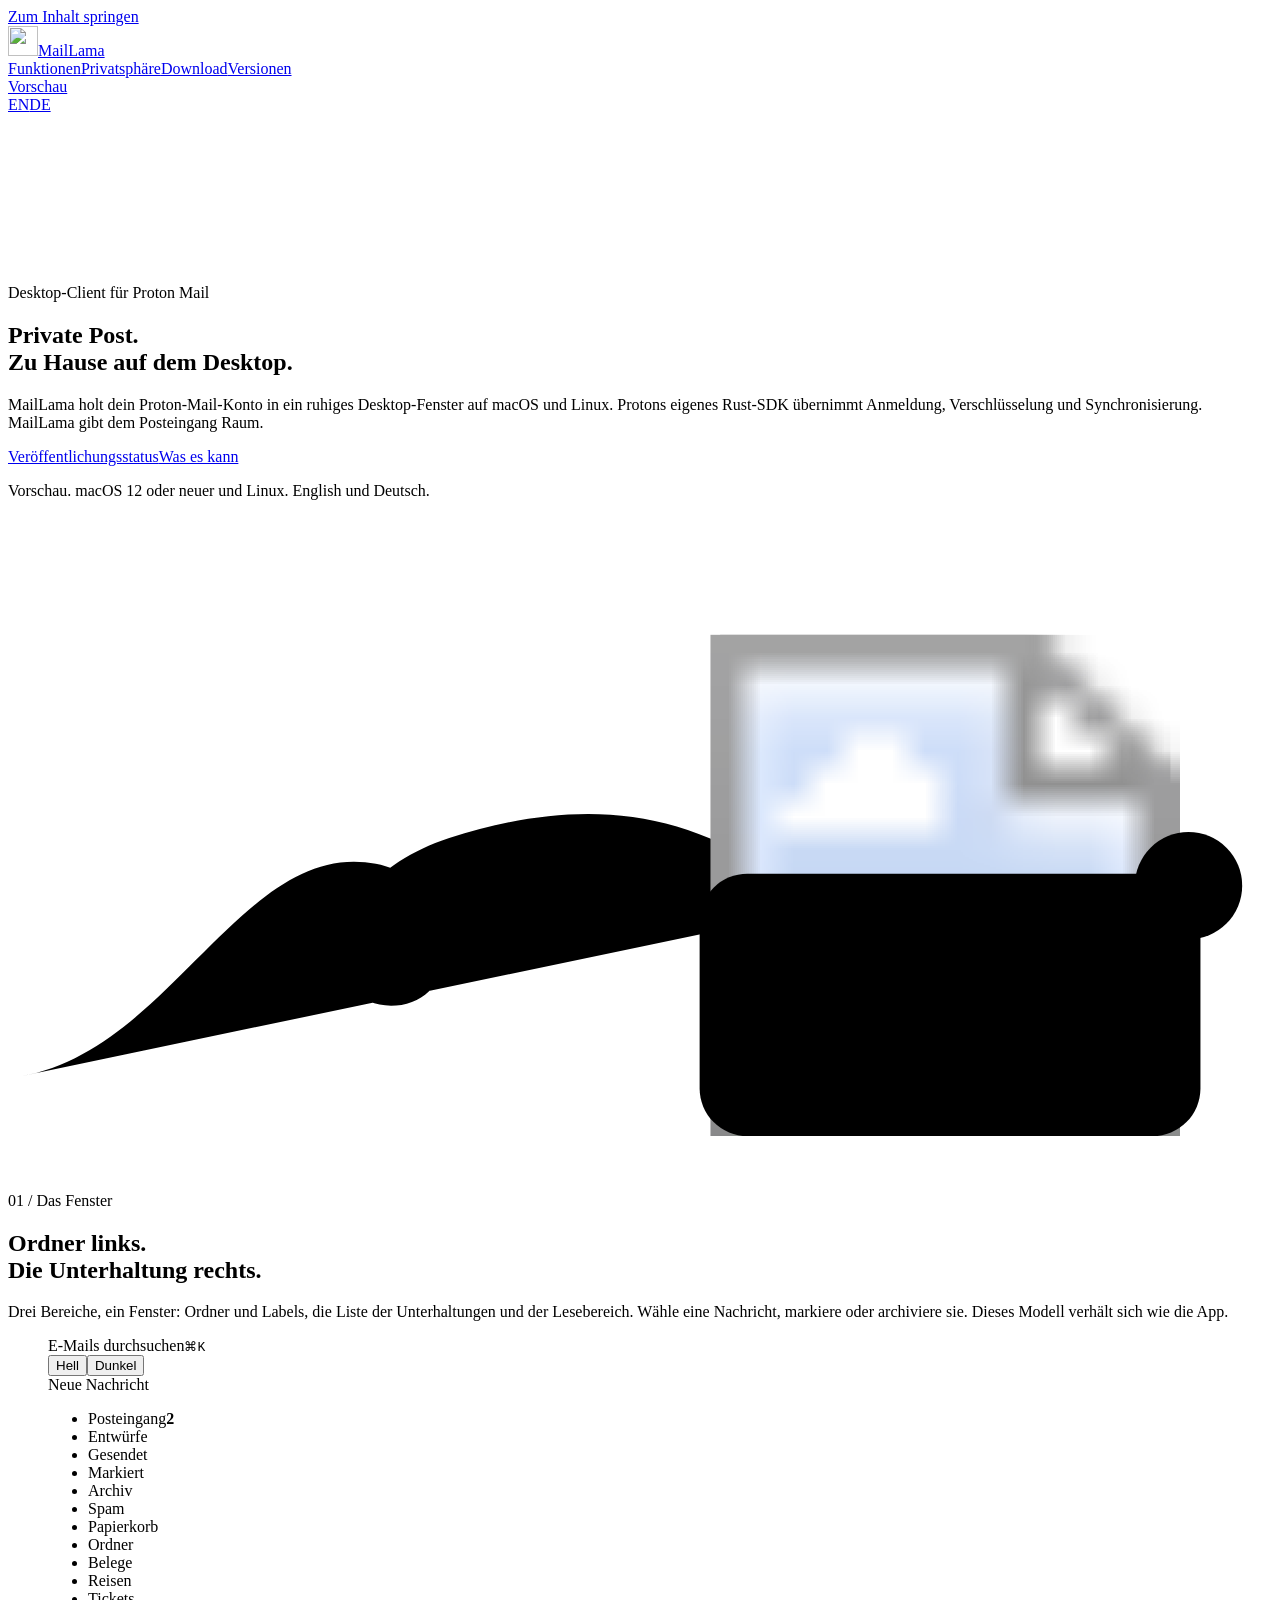
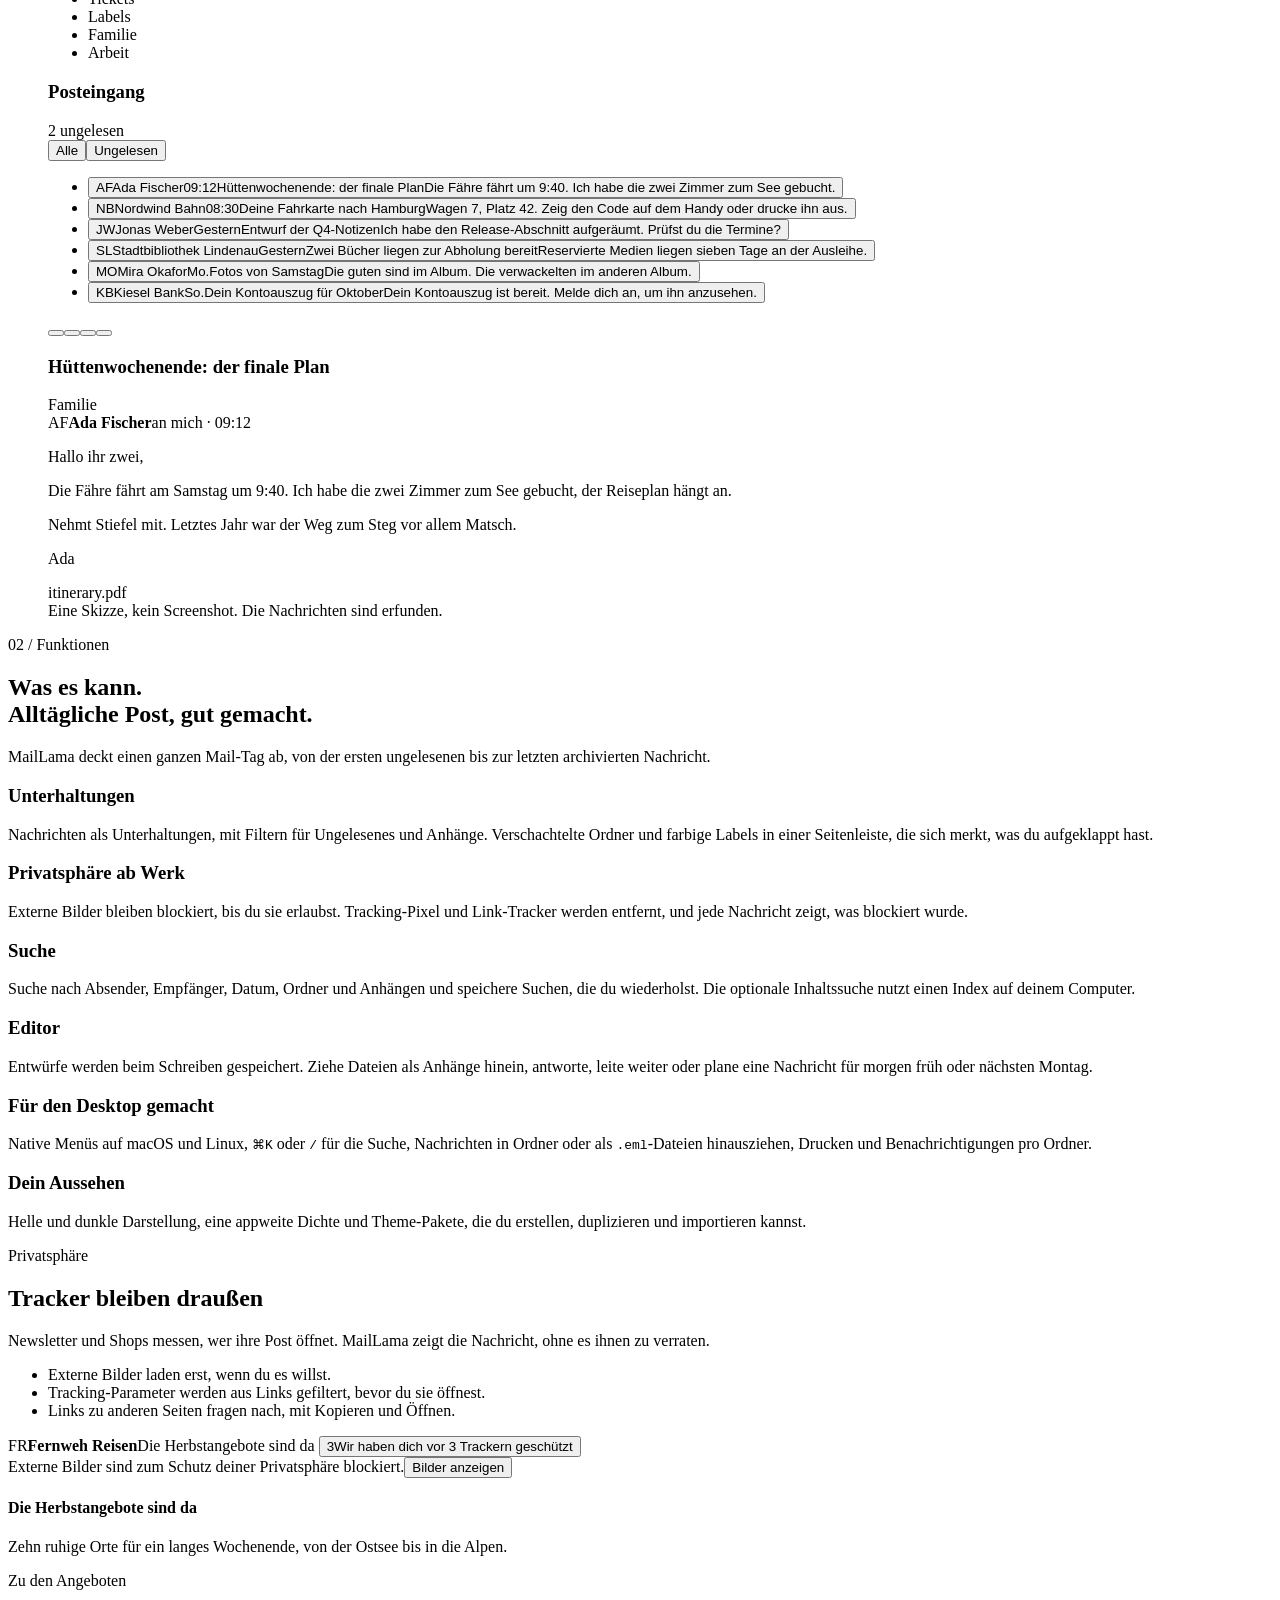
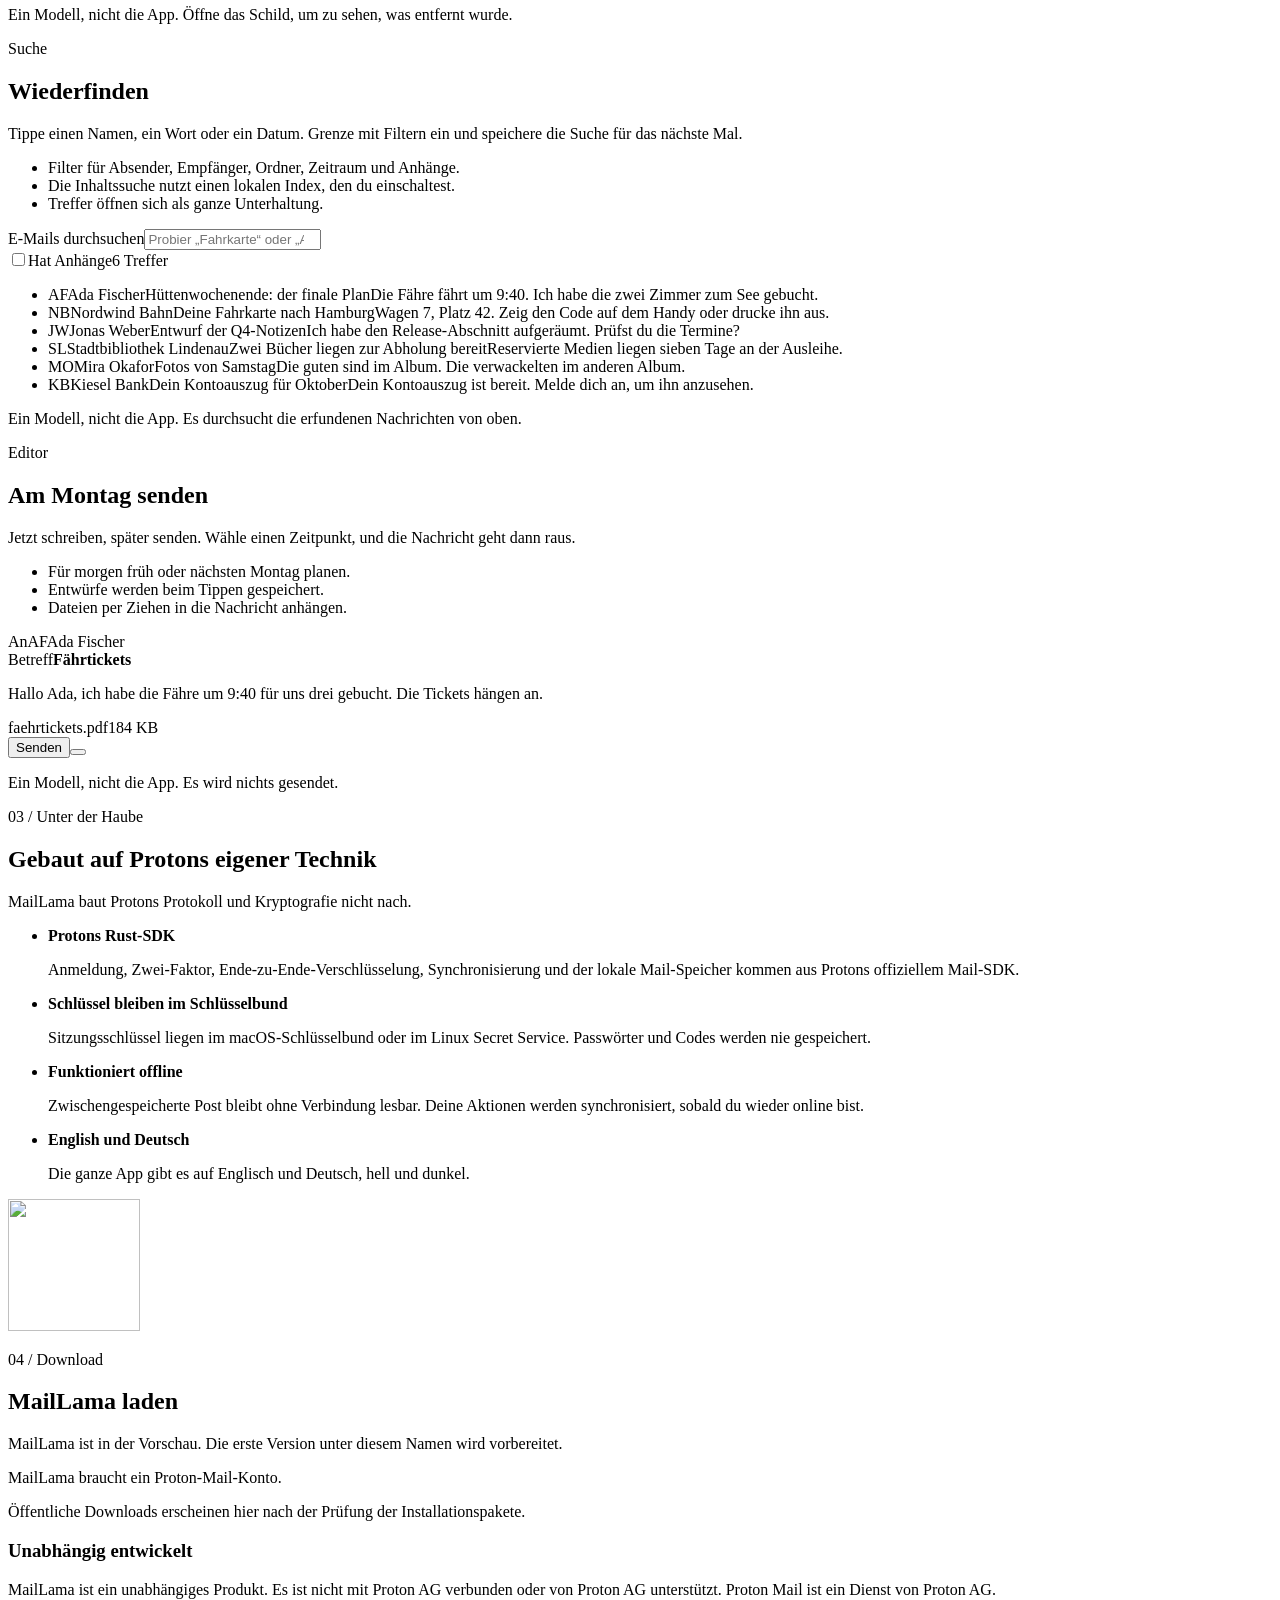
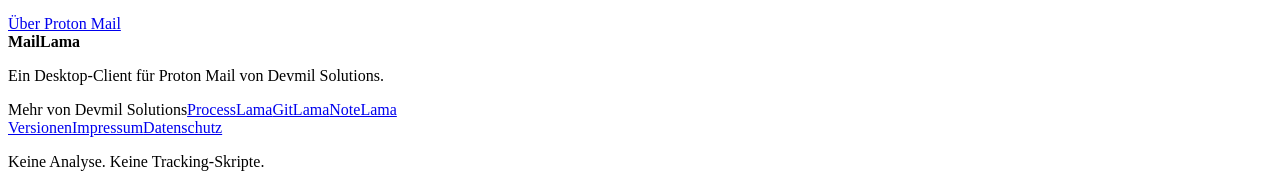
==== commit 0d884178: "Sync MailLama website from f730e93d6278cf49122605d006ed621ab1ff85bb" ====
--- a/webfront/de/index.html
+++ b/webfront/de/index.html
@@ -21,10 +21,12 @@
 <meta name="twitter:image" content="https://devmil.de/maillama/assets/feature-graphic.png">
 <link rel="icon" href="/maillama/assets/lama/tile-crossproton-small.svg" type="image/svg+xml">
 <link rel="icon" href="/maillama/assets/favicon.png" type="image/png">
-<link rel="stylesheet" href="/maillama/style.6cc1d07f967f.css">
+<link rel="stylesheet" href="/maillama/style.130ef3584be9.css">
+<link rel="stylesheet" href="/maillama/assets/lama/lama-antics.926d01e9bae2.css">
 <link rel="manifest" href="/maillama/site.webmanifest">
 <script>document.documentElement.classList.add("js")</script>
-<script src="/maillama/site.1dc289133462.js" defer></script>
+<script src="/maillama/assets/lama/lama-antics.fd9d7d8235fa.js" defer></script>
+<script src="/maillama/site.c3b73fc32295.js" defer></script>
 <script type="application/ld+json">{"@context": "https://schema.org", "@type": "SoftwareApplication", "name": "MailLama", "url": "https://devmil.de/maillama/", "description": "MailLama ist ein unabhängiger Desktop-Client für Proton Mail auf macOS und Linux, by Devmil Solutions.", "applicationCategory": "CommunicationApplication", "operatingSystem": "macOS, Linux", "inLanguage": "de", "author": {"@type": "Organization", "name": "Devmil Solutions"}}</script>
 </head>
 <body class="">
@@ -32,7 +34,7 @@
 <header class="site-header">
 <a class="brand" href="https://devmil.de/maillama/de/" aria-label="MailLama Startseite"><img src="/maillama/assets/lama/tile-crossproton.svg" width="30" height="30" alt="">MailLama</a>
 <nav class="site-nav" aria-label="Hauptnavigation"><a href="https://devmil.de/maillama/de/#features">Funktionen</a><a href="https://devmil.de/maillama/de/#privacy">Privatsphäre</a><a href="https://devmil.de/maillama/de/#download">Download</a><a href="https://devmil.de/maillama/de/releases.html">Versionen</a></nav>
-<div class="header-end"><a class="header-status" href="https://devmil.de/maillama/de/#download">Vorschau</a><a class="lang" href="https://devmil.de/maillama/" hreflang="en" lang="en">English</a></div>
+<div class="header-end"><a class="header-status" href="https://devmil.de/maillama/de/#download">Vorschau</a><nav class="lang-switch" aria-label="Sprache"><a href="https://devmil.de/maillama/" hreflang="en" lang="en" data-lang-choice="en" aria-label="English">EN</a><a href="https://devmil.de/maillama/de/" hreflang="de" lang="de" data-lang-choice="de" aria-current="page" aria-label="Deutsch">DE</a></nav></div>
 </header>
 <main id="main">
 <section class="hero" aria-labelledby="hero-title"><div class="stage">
@@ -136,7 +138,7 @@
 <footer class="site-footer">
 <div class="footer-brand"><span class="signature" aria-hidden="true"></span><div><strong>MailLama</strong><p>Ein Desktop-Client für Proton Mail von Devmil Solutions.</p></div></div>
 <nav class="footer-family" aria-label="Mehr von Devmil Solutions"><span>Mehr von Devmil Solutions</span><a href="https://devmil.de/processlama/">ProcessLama</a><a href="https://devmil.de/gitlama/">GitLama</a><a href="https://devmil.de/notelama/">NoteLama</a></nav>
-<nav class="footer-legal" aria-label="Legal"><a href="https://devmil.de/maillama/de/releases.html">Versionen</a><a href="https://devmil.de/maillama/de/privacy.html">Datenschutz</a><a href="https://devmil.de/imprint/">Kontakt und Impressum</a></nav>
+<nav class="footer-legal" aria-label="Rechtliches"><a href="https://devmil.de/maillama/de/releases.html">Versionen</a><a href="https://devmil.de/maillama/de/imprint.html">Impressum</a><a href="https://devmil.de/maillama/de/privacy.html">Datenschutz</a></nav>
 <p class="footer-note">Keine Analyse. Keine Tracking-Skripte.</p>
 </footer>
 </body>
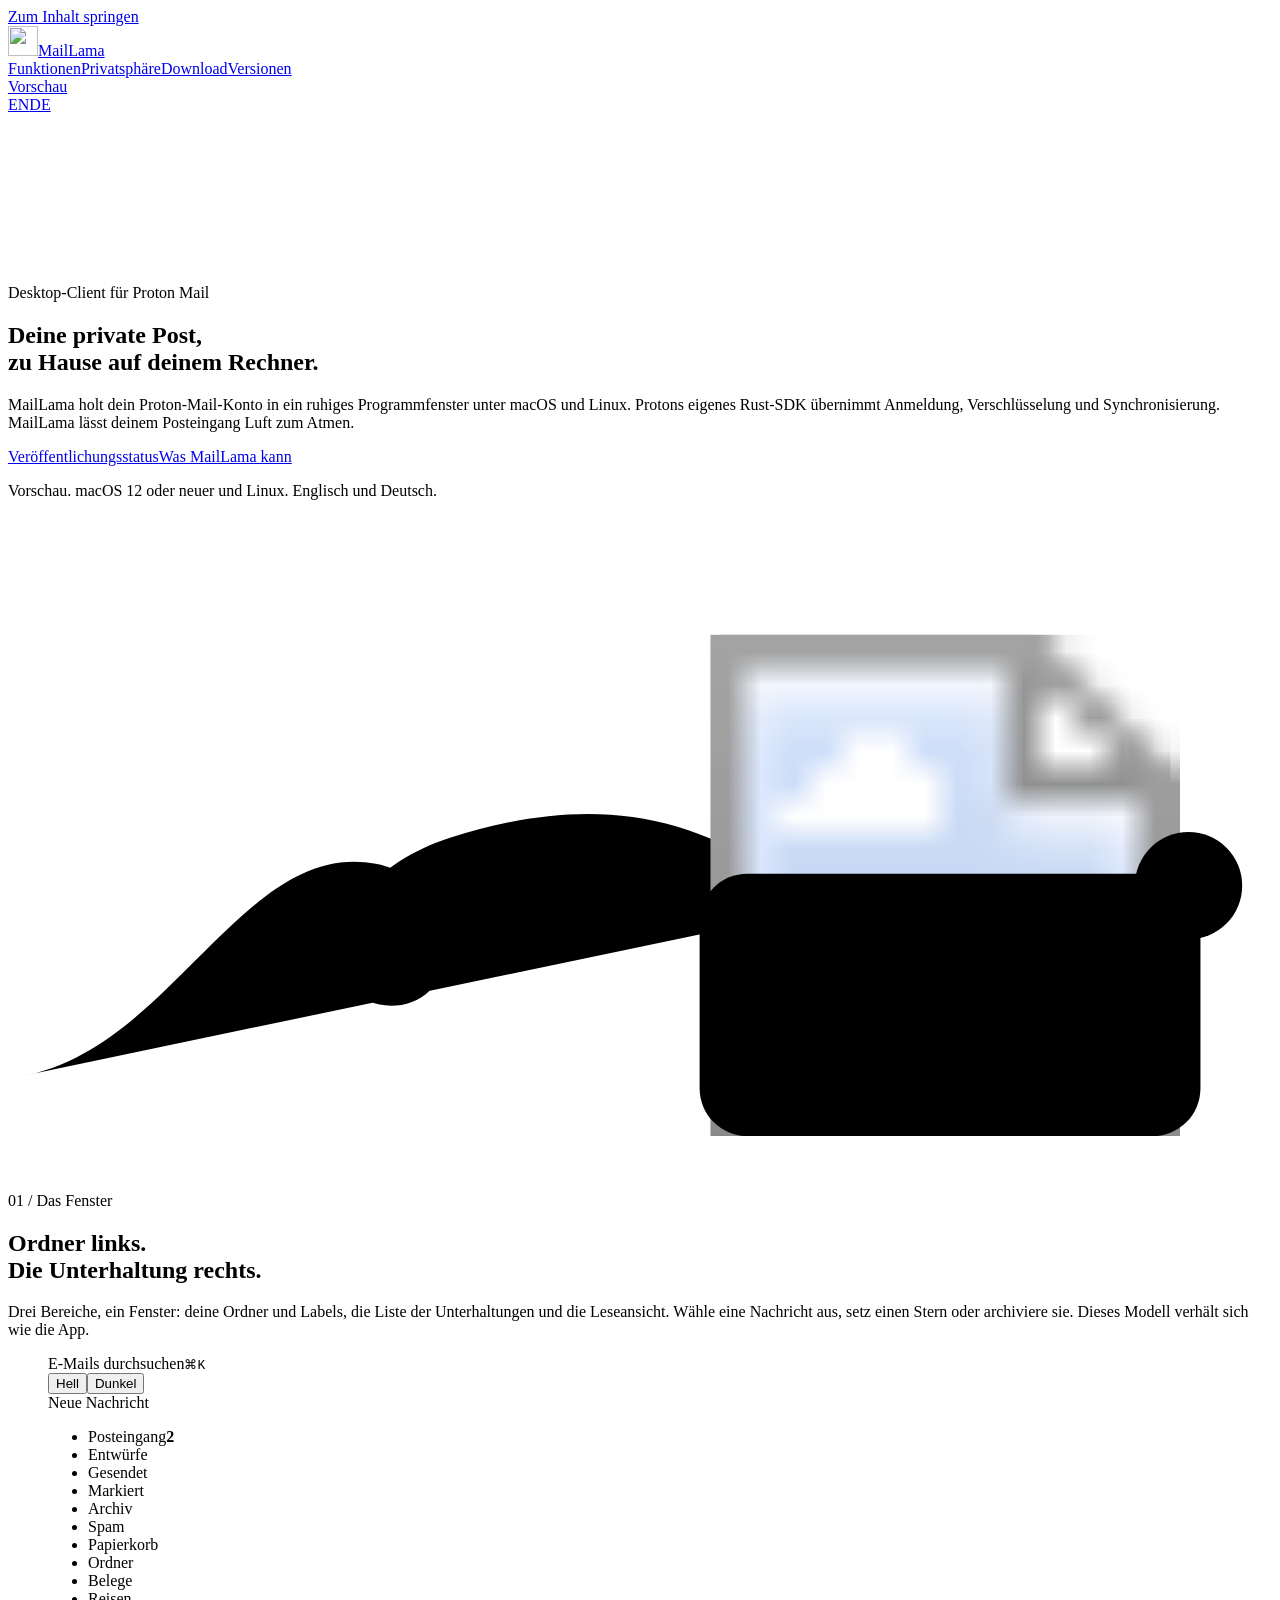
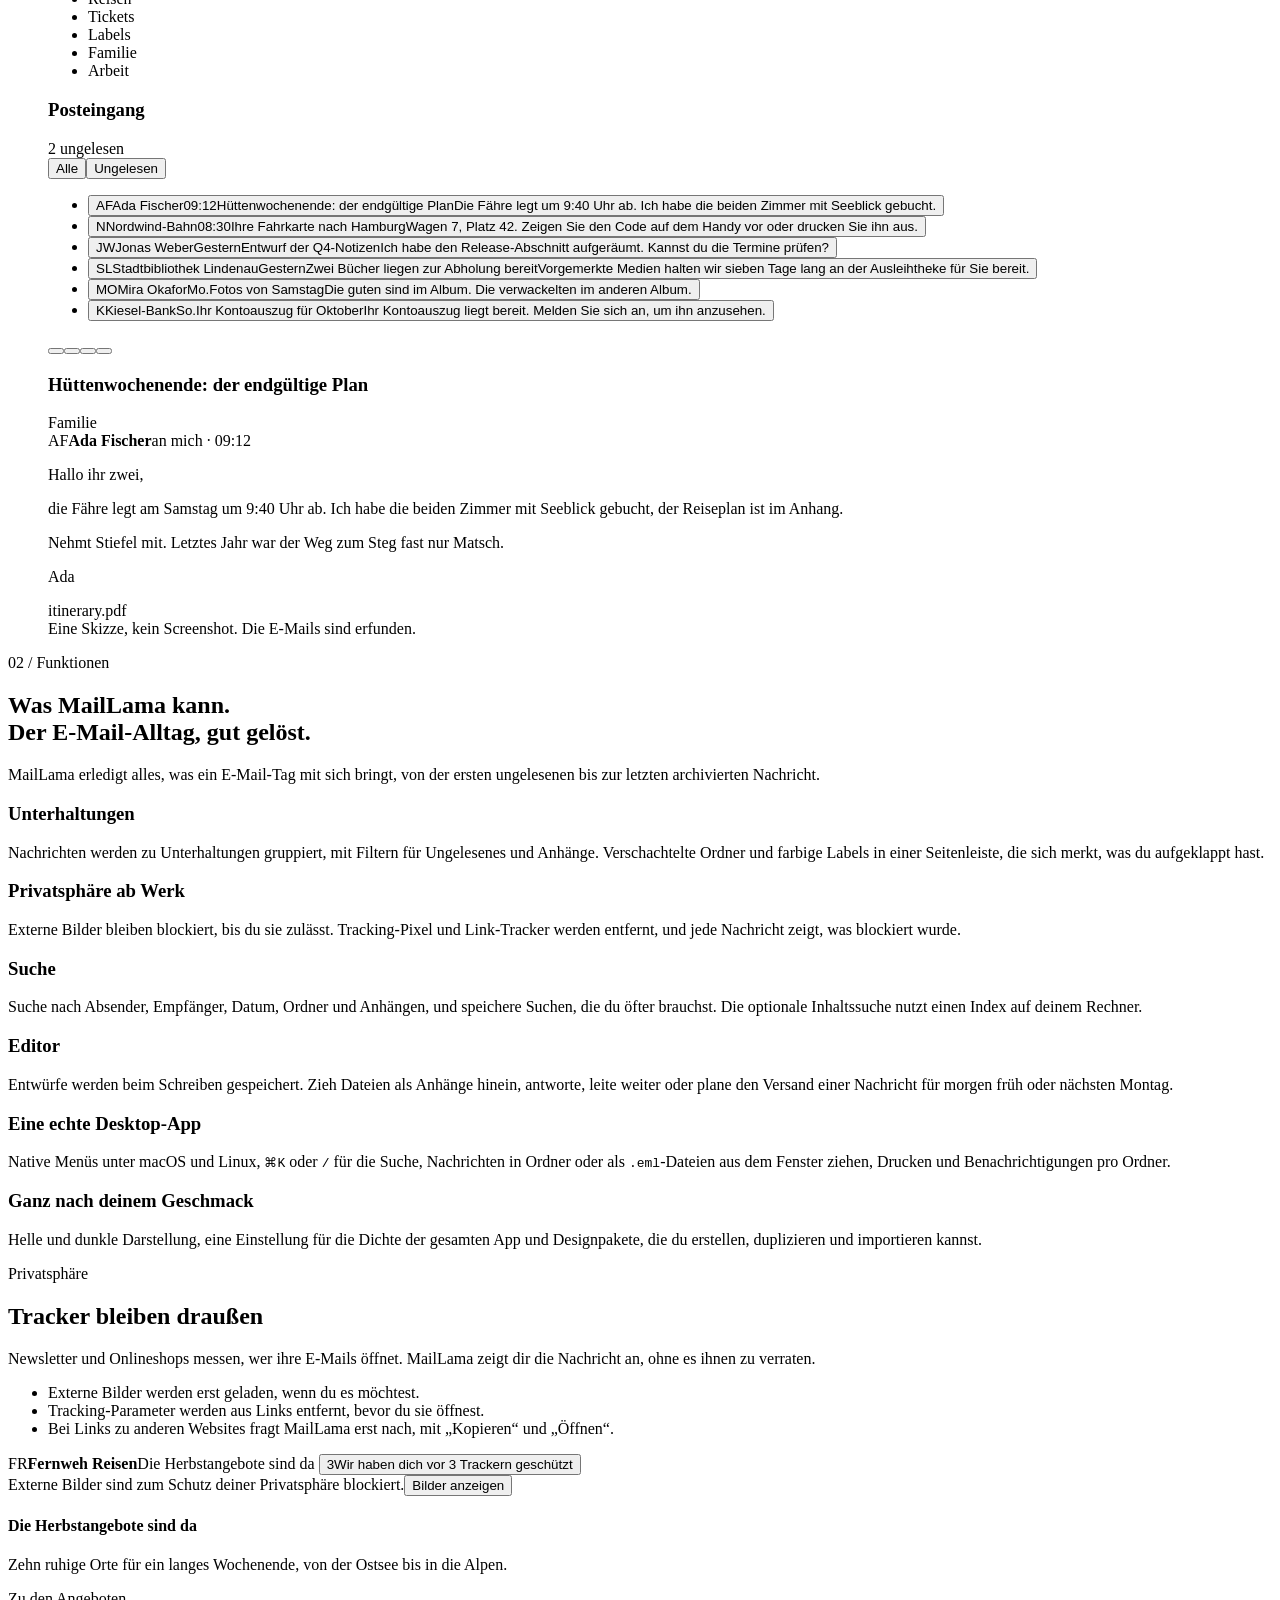
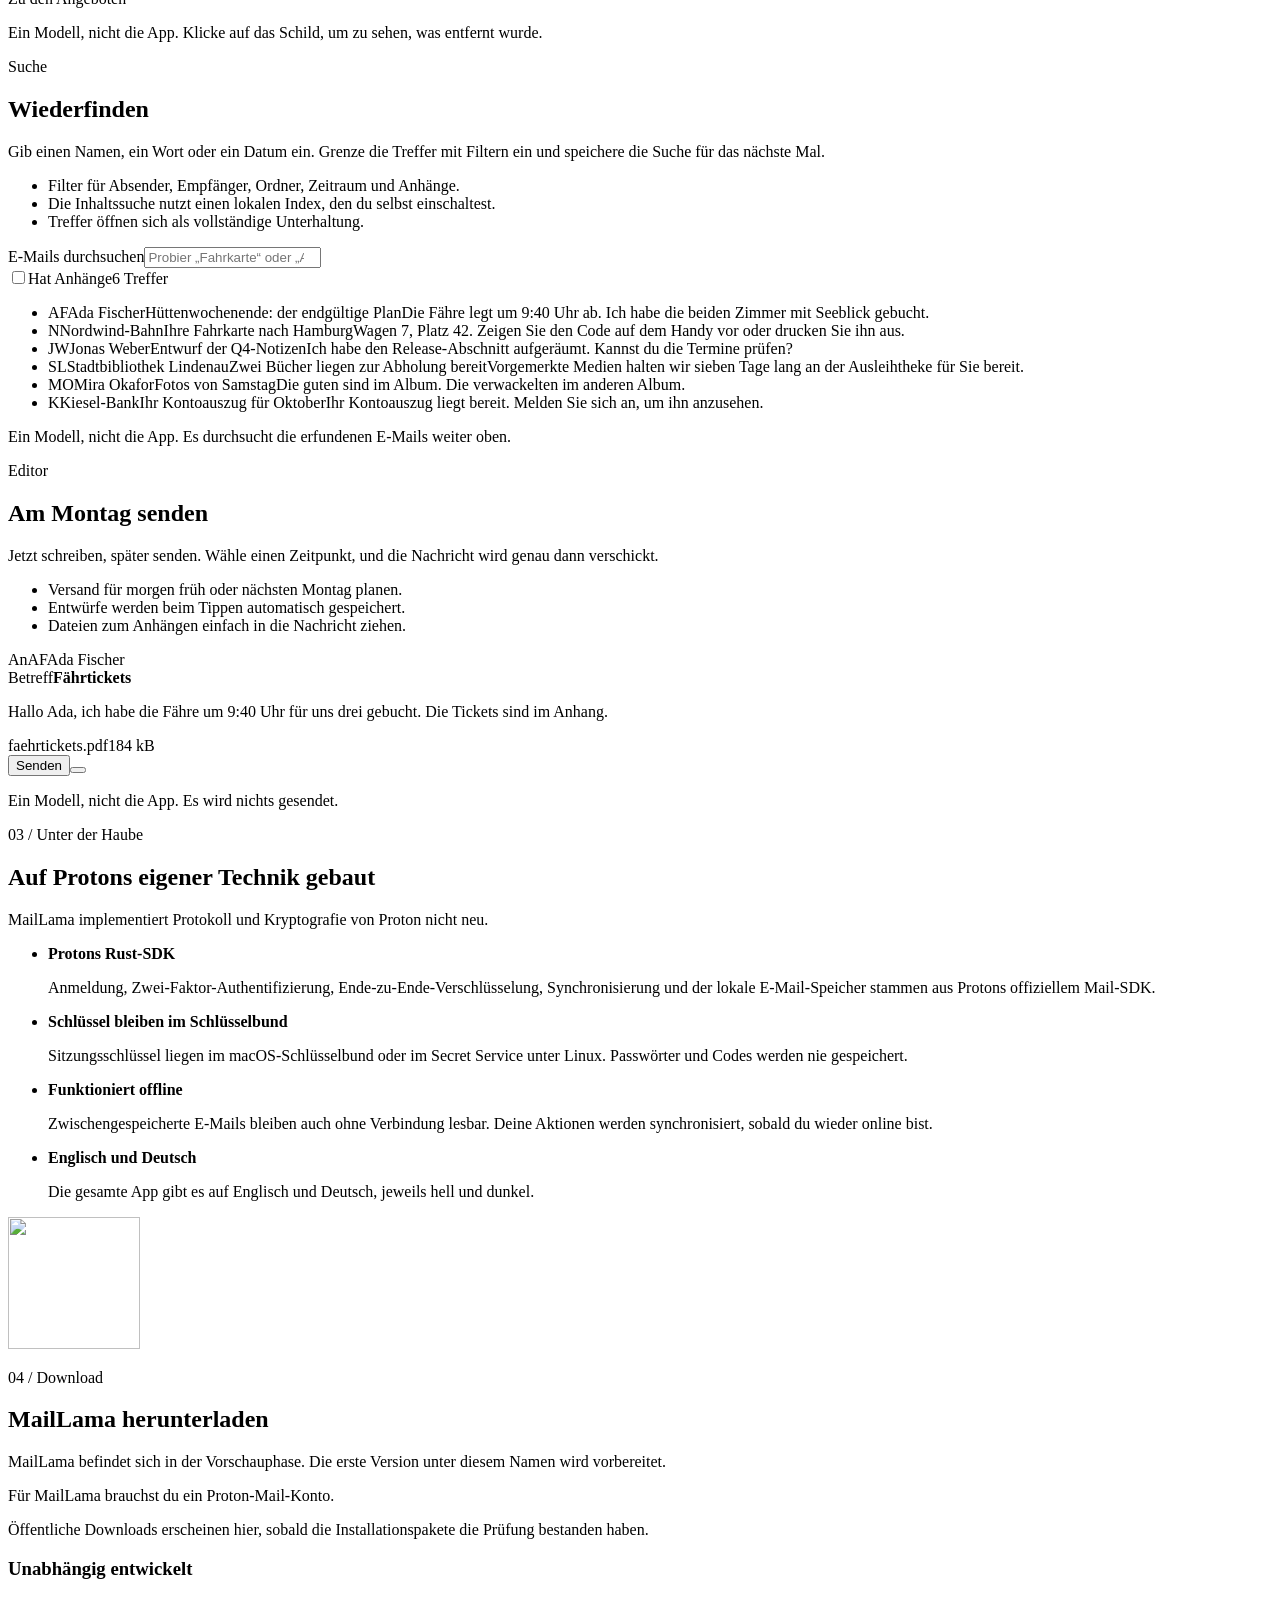
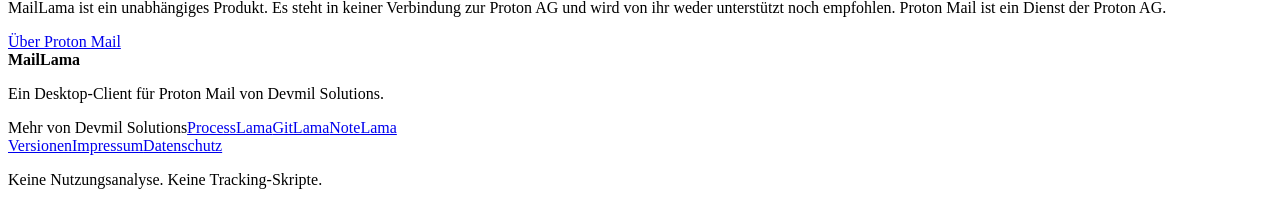
==== commit ffb8f9d0: "Sync MailLama website from 699e8974fa4523aac9568a144486c211eabb8466" ====
--- a/webfront/de/index.html
+++ b/webfront/de/index.html
@@ -3,16 +3,16 @@
 <head>
 <meta charset="utf-8">
 <meta name="viewport" content="width=device-width, initial-scale=1">
-<title>MailLama · Private Post. Zu Hause auf dem Desktop</title>
-<meta name="description" content="MailLama ist ein unabhängiger Desktop-Client für Proton Mail auf macOS und Linux, by Devmil Solutions.">
+<title>MailLama · Deine private Post, zu Hause auf deinem Rechner</title>
+<meta name="description" content="MailLama von Devmil Solutions ist ein unabhängiger Desktop-Client für Proton Mail unter macOS und Linux.">
 <meta name="theme-color" content="#E8ECEE" media="(prefers-color-scheme: light)">
 <meta name="theme-color" content="#0B151A" media="(prefers-color-scheme: dark)">
 <link rel="canonical" href="https://devmil.de/maillama/de/">
 <link rel="alternate" hreflang="en" href="https://devmil.de/maillama/">
 <link rel="alternate" hreflang="de" href="https://devmil.de/maillama/de/">
 <meta property="og:type" content="website">
-<meta property="og:title" content="MailLama · Private Post. Zu Hause auf dem Desktop">
-<meta property="og:description" content="MailLama ist ein unabhängiger Desktop-Client für Proton Mail auf macOS und Linux, by Devmil Solutions.">
+<meta property="og:title" content="MailLama · Deine private Post, zu Hause auf deinem Rechner">
+<meta property="og:description" content="MailLama von Devmil Solutions ist ein unabhängiger Desktop-Client für Proton Mail unter macOS und Linux.">
 <meta property="og:url" content="https://devmil.de/maillama/de/">
 <meta property="og:image" content="https://devmil.de/maillama/assets/feature-graphic.png">
 <meta property="og:image:width" content="1024">
@@ -27,21 +27,21 @@
 <script>document.documentElement.classList.add("js")</script>
 <script src="/maillama/assets/lama/lama-antics.fd9d7d8235fa.js" defer></script>
 <script src="/maillama/site.c3b73fc32295.js" defer></script>
-<script type="application/ld+json">{"@context": "https://schema.org", "@type": "SoftwareApplication", "name": "MailLama", "url": "https://devmil.de/maillama/", "description": "MailLama ist ein unabhängiger Desktop-Client für Proton Mail auf macOS und Linux, by Devmil Solutions.", "applicationCategory": "CommunicationApplication", "operatingSystem": "macOS, Linux", "inLanguage": "de", "author": {"@type": "Organization", "name": "Devmil Solutions"}}</script>
+<script type="application/ld+json">{"@context": "https://schema.org", "@type": "SoftwareApplication", "name": "MailLama", "url": "https://devmil.de/maillama/", "description": "MailLama von Devmil Solutions ist ein unabhängiger Desktop-Client für Proton Mail unter macOS und Linux.", "applicationCategory": "CommunicationApplication", "operatingSystem": "macOS, Linux", "inLanguage": "de", "author": {"@type": "Organization", "name": "Devmil Solutions"}}</script>
 </head>
 <body class="">
 <a class="skip-link" href="#main">Zum Inhalt springen</a>
 <header class="site-header">
-<a class="brand" href="https://devmil.de/maillama/de/" aria-label="MailLama Startseite"><img src="/maillama/assets/lama/tile-crossproton.svg" width="30" height="30" alt="">MailLama</a>
+<a class="brand" href="https://devmil.de/maillama/de/" aria-label="MailLama-Startseite"><img src="/maillama/assets/lama/tile-crossproton.svg" width="30" height="30" alt="">MailLama</a>
 <nav class="site-nav" aria-label="Hauptnavigation"><a href="https://devmil.de/maillama/de/#features">Funktionen</a><a href="https://devmil.de/maillama/de/#privacy">Privatsphäre</a><a href="https://devmil.de/maillama/de/#download">Download</a><a href="https://devmil.de/maillama/de/releases.html">Versionen</a></nav>
 <div class="header-end"><a class="header-status" href="https://devmil.de/maillama/de/#download">Vorschau</a><nav class="lang-switch" aria-label="Sprache"><a href="https://devmil.de/maillama/" hreflang="en" lang="en" data-lang-choice="en" aria-label="English">EN</a><a href="https://devmil.de/maillama/de/" hreflang="de" lang="de" data-lang-choice="de" aria-current="page" aria-label="Deutsch">DE</a></nav></div>
 </header>
 <main id="main">
 <section class="hero" aria-labelledby="hero-title"><div class="stage">
 <canvas class="routes" data-routes aria-hidden="true"></canvas>
-<div class="hero-copy"><p class="eyebrow">Desktop-Client für Proton Mail</p><h1 id="hero-title">Private Post.<br>Zu Hause auf dem Desktop.</h1><p class="intro">MailLama holt dein Proton-Mail-Konto in ein ruhiges Desktop-Fenster auf macOS und Linux. Protons eigenes Rust-SDK übernimmt Anmeldung, Verschlüsselung und Synchronisierung. MailLama gibt dem Posteingang Raum.</p>
-<div class="actions"><a class="button primary" href="https://devmil.de/maillama/de/#download"><span class="icon" style="--icon:url(/maillama/assets/icons/download.svg)" aria-hidden="true"></span><span>Veröffentlichungsstatus</span></a><a class="button ghost" href="https://devmil.de/maillama/de/#features">Was es kann<span class="icon" style="--icon:url(/maillama/assets/icons/arrow-right.svg)" aria-hidden="true"></span></a></div>
-<p class="hero-note">Vorschau. macOS 12 oder neuer und Linux. English und Deutsch.</p></div>
+<div class="hero-copy"><p class="eyebrow">Desktop-Client für Proton Mail</p><h1 id="hero-title">Deine private Post,<br>zu Hause auf deinem Rechner.</h1><p class="intro">MailLama holt dein Proton-Mail-Konto in ein ruhiges Programmfenster unter macOS und Linux. Protons eigenes Rust-SDK übernimmt Anmeldung, Verschlüsselung und Synchronisierung. MailLama lässt deinem Posteingang Luft zum Atmen.</p>
+<div class="actions"><a class="button primary" href="https://devmil.de/maillama/de/#download"><span class="icon" style="--icon:url(/maillama/assets/icons/download.svg)" aria-hidden="true"></span><span>Veröffentlichungsstatus</span></a><a class="button ghost" href="https://devmil.de/maillama/de/#features">Was MailLama kann<span class="icon" style="--icon:url(/maillama/assets/icons/arrow-right.svg)" aria-hidden="true"></span></a></div>
+<p class="hero-note">Vorschau. macOS 12 oder neuer und Linux. Englisch und Deutsch.</p></div>
 <div class="hero-scene" data-hero-scene aria-hidden="true">
 <svg viewBox="52 24 212 110" focusable="false">
 <defs><clipPath id="envelope-mouth"><rect x="140" y="0" width="130" height="128"/></clipPath></defs>
@@ -57,7 +57,7 @@
 </div>
 </div></section>
 <section id="window" class="section wrap" aria-labelledby="window-title">
-<div class="section-heading reveal"><p class="eyebrow">01 / Das Fenster</p><h2 id="window-title">Ordner links.<br><span>Die Unterhaltung rechts.</span></h2><p>Drei Bereiche, ein Fenster: Ordner und Labels, die Liste der Unterhaltungen und der Lesebereich. Wähle eine Nachricht, markiere oder archiviere sie. Dieses Modell verhält sich wie die App.</p></div>
+<div class="section-heading reveal"><p class="eyebrow">01 / Das Fenster</p><h2 id="window-title">Ordner links.<br><span>Die Unterhaltung rechts.</span></h2><p>Drei Bereiche, ein Fenster: deine Ordner und Labels, die Liste der Unterhaltungen und die Leseansicht. Wähle eine Nachricht aus, setz einen Stern oder archiviere sie. Dieses Modell verhält sich wie die App.</p></div>
 <figure class="sketch reveal" data-sketch>
 <div class="window" data-theme="light" role="group" aria-label="Interaktives Modell des MailLama-Fensters">
 <div class="win-bar"><span class="lights" aria-hidden="true"><i></i><i></i><i></i></span>
@@ -67,27 +67,27 @@
 <nav class="win-side" aria-label="Postfächer"><span class="compose"><span class="icon" style="--icon:url(/maillama/assets/icons/pen-line.svg)" aria-hidden="true"></span><span>Neue Nachricht</span></span><ul><li class="nav-item is-active" aria-current="true"><span class="icon" style="--icon:url(/maillama/assets/icons/inbox.svg)" aria-hidden="true"></span><span>Posteingang</span><b class="count" data-unread-count>2</b></li><li class="nav-item"><span class="icon" style="--icon:url(/maillama/assets/icons/file-text.svg)" aria-hidden="true"></span><span>Entwürfe</span></li><li class="nav-item"><span class="icon" style="--icon:url(/maillama/assets/icons/send.svg)" aria-hidden="true"></span><span>Gesendet</span></li><li class="nav-item"><span class="icon" style="--icon:url(/maillama/assets/icons/star.svg)" aria-hidden="true"></span><span>Markiert</span></li><li class="nav-item"><span class="icon" style="--icon:url(/maillama/assets/icons/archive.svg)" aria-hidden="true"></span><span>Archiv</span></li><li class="nav-item"><span class="icon" style="--icon:url(/maillama/assets/icons/octagon-alert.svg)" aria-hidden="true"></span><span>Spam</span></li><li class="nav-item"><span class="icon" style="--icon:url(/maillama/assets/icons/trash-2.svg)" aria-hidden="true"></span><span>Papierkorb</span></li><li class="side-title">Ordner</li><li class="nav-item"><span class="icon" style="--icon:url(/maillama/assets/icons/folder.svg)" aria-hidden="true"></span><span>Belege</span></li><li class="nav-item"><span class="icon" style="--icon:url(/maillama/assets/icons/folder-open.svg)" aria-hidden="true"></span><span>Reisen</span></li><li class="nav-item nested"><span class="icon" style="--icon:url(/maillama/assets/icons/folder.svg)" aria-hidden="true"></span><span>Tickets</span></li><li class="side-title">Labels</li><li class="nav-item"><i class="label-dot" style="--tone:var(--series-2)"></i><span>Familie</span></li><li class="nav-item"><i class="label-dot" style="--tone:var(--series-6)"></i><span>Arbeit</span></li></ul><span class="signature" aria-hidden="true"></span></nav>
 <section class="win-list" aria-label="Posteingang"><header class="list-head"><h3>Posteingang</h3><span class="list-count" data-unread-label>2 ungelesen</span>
 <div class="pills" role="group" aria-label="Filter"><button type="button" data-filter="all" aria-pressed="true">Alle</button><button type="button" data-filter="unread" aria-pressed="false">Ungelesen</button></div></header>
-<ul class="rows" data-rows><li><button type="button" class="row is-unread is-selected" data-mail="cabin" aria-pressed="true"><span class="avatar" style="--tone:var(--series-2)">AF</span><span class="row-main"><span class="row-top"><span class="sender">Ada Fischer</span><span class="time">09:12</span></span><span class="subject">Hüttenwochenende: der finale Plan</span><span class="snippet">Die Fähre fährt um 9:40. Ich habe die zwei Zimmer zum See gebucht.</span></span><span class="row-icons"><span class="icon mini" style="--icon:url(/maillama/assets/icons/paperclip.svg)" aria-hidden="true"></span></span></button></li><li><button type="button" class="row is-unread" data-mail="rail" aria-pressed="false"><span class="avatar" style="--tone:var(--series-1)">NB</span><span class="row-main"><span class="row-top"><span class="sender">Nordwind Bahn</span><span class="time">08:30</span></span><span class="subject">Deine Fahrkarte nach Hamburg</span><span class="snippet">Wagen 7, Platz 42. Zeig den Code auf dem Handy oder drucke ihn aus.</span></span><span class="row-icons"></span></button></li><li><button type="button" class="row" data-mail="notes" aria-pressed="false"><span class="avatar" style="--tone:var(--series-6)">JW</span><span class="row-main"><span class="row-top"><span class="sender">Jonas Weber</span><span class="time">Gestern</span></span><span class="subject">Entwurf der Q4-Notizen</span><span class="snippet">Ich habe den Release-Abschnitt aufgeräumt. Prüfst du die Termine?</span></span><span class="row-icons"><span class="icon mini" style="--icon:url(/maillama/assets/icons/paperclip.svg)" aria-hidden="true"></span><span class="icon mini star" style="--icon:url(/maillama/assets/icons/star.svg)" aria-hidden="true"></span></span></button></li><li><button type="button" class="row" data-mail="library" aria-pressed="false"><span class="avatar" style="--tone:var(--series-3)">SL</span><span class="row-main"><span class="row-top"><span class="sender">Stadtbibliothek Lindenau</span><span class="time">Gestern</span></span><span class="subject">Zwei Bücher liegen zur Abholung bereit</span><span class="snippet">Reservierte Medien liegen sieben Tage an der Ausleihe.</span></span><span class="row-icons"></span></button></li><li><button type="button" class="row" data-mail="photos" aria-pressed="false"><span class="avatar" style="--tone:var(--series-5)">MO</span><span class="row-main"><span class="row-top"><span class="sender">Mira Okafor</span><span class="time">Mo.</span></span><span class="subject">Fotos von Samstag</span><span class="snippet">Die guten sind im Album. Die verwackelten im anderen Album.</span></span><span class="row-icons"><span class="icon mini" style="--icon:url(/maillama/assets/icons/paperclip.svg)" aria-hidden="true"></span><span class="icon mini star" style="--icon:url(/maillama/assets/icons/star.svg)" aria-hidden="true"></span></span></button></li><li><button type="button" class="row" data-mail="bank" aria-pressed="false"><span class="avatar" style="--tone:var(--series-7)">KB</span><span class="row-main"><span class="row-top"><span class="sender">Kiesel Bank</span><span class="time">So.</span></span><span class="subject">Dein Kontoauszug für Oktober</span><span class="snippet">Dein Kontoauszug ist bereit. Melde dich an, um ihn anzusehen.</span></span><span class="row-icons"></span></button></li></ul>
-<div class="list-empty" data-empty hidden><span class="lama-tile"><img src="/maillama/assets/lama/lama-resting.svg" width="72" height="72" alt=""></span><strong data-empty-title>Posteingang leer.</strong><p data-empty-body>Neue Nachrichten landen hier. Gerade wartet nichts auf dich.</p><button type="button" class="button small secondary" data-restore><span class="icon" style="--icon:url(/maillama/assets/icons/undo-2.svg)" aria-hidden="true"></span>Posteingang wiederherstellen</button></div></section>
+<ul class="rows" data-rows><li><button type="button" class="row is-unread is-selected" data-mail="cabin" aria-pressed="true"><span class="avatar" style="--tone:var(--series-2)">AF</span><span class="row-main"><span class="row-top"><span class="sender">Ada Fischer</span><span class="time">09:12</span></span><span class="subject">Hüttenwochenende: der endgültige Plan</span><span class="snippet">Die Fähre legt um 9:40 Uhr ab. Ich habe die beiden Zimmer mit Seeblick gebucht.</span></span><span class="row-icons"><span class="icon mini" style="--icon:url(/maillama/assets/icons/paperclip.svg)" aria-hidden="true"></span></span></button></li><li><button type="button" class="row is-unread" data-mail="rail" aria-pressed="false"><span class="avatar" style="--tone:var(--series-1)">N</span><span class="row-main"><span class="row-top"><span class="sender">Nordwind-Bahn</span><span class="time">08:30</span></span><span class="subject">Ihre Fahrkarte nach Hamburg</span><span class="snippet">Wagen 7, Platz 42. Zeigen Sie den Code auf dem Handy vor oder drucken Sie ihn aus.</span></span><span class="row-icons"></span></button></li><li><button type="button" class="row" data-mail="notes" aria-pressed="false"><span class="avatar" style="--tone:var(--series-6)">JW</span><span class="row-main"><span class="row-top"><span class="sender">Jonas Weber</span><span class="time">Gestern</span></span><span class="subject">Entwurf der Q4-Notizen</span><span class="snippet">Ich habe den Release-Abschnitt aufgeräumt. Kannst du die Termine prüfen?</span></span><span class="row-icons"><span class="icon mini" style="--icon:url(/maillama/assets/icons/paperclip.svg)" aria-hidden="true"></span><span class="icon mini star" style="--icon:url(/maillama/assets/icons/star.svg)" aria-hidden="true"></span></span></button></li><li><button type="button" class="row" data-mail="library" aria-pressed="false"><span class="avatar" style="--tone:var(--series-3)">SL</span><span class="row-main"><span class="row-top"><span class="sender">Stadtbibliothek Lindenau</span><span class="time">Gestern</span></span><span class="subject">Zwei Bücher liegen zur Abholung bereit</span><span class="snippet">Vorgemerkte Medien halten wir sieben Tage lang an der Ausleihtheke für Sie bereit.</span></span><span class="row-icons"></span></button></li><li><button type="button" class="row" data-mail="photos" aria-pressed="false"><span class="avatar" style="--tone:var(--series-5)">MO</span><span class="row-main"><span class="row-top"><span class="sender">Mira Okafor</span><span class="time">Mo.</span></span><span class="subject">Fotos von Samstag</span><span class="snippet">Die guten sind im Album. Die verwackelten im anderen Album.</span></span><span class="row-icons"><span class="icon mini" style="--icon:url(/maillama/assets/icons/paperclip.svg)" aria-hidden="true"></span><span class="icon mini star" style="--icon:url(/maillama/assets/icons/star.svg)" aria-hidden="true"></span></span></button></li><li><button type="button" class="row" data-mail="bank" aria-pressed="false"><span class="avatar" style="--tone:var(--series-7)">K</span><span class="row-main"><span class="row-top"><span class="sender">Kiesel-Bank</span><span class="time">So.</span></span><span class="subject">Ihr Kontoauszug für Oktober</span><span class="snippet">Ihr Kontoauszug liegt bereit. Melden Sie sich an, um ihn anzusehen.</span></span><span class="row-icons"></span></button></li></ul>
+<div class="list-empty" data-empty hidden><span class="lama-tile"><img src="/maillama/assets/lama/lama-resting.svg" width="72" height="72" alt=""></span><strong data-empty-title>Posteingang leer.</strong><p data-empty-body>Hier erscheinen neue Nachrichten. Im Moment ist nichts zu tun.</p><button type="button" class="button small secondary" data-restore><span class="icon" style="--icon:url(/maillama/assets/icons/undo-2.svg)" aria-hidden="true"></span>Posteingang wiederherstellen</button></div></section>
 <article class="win-reader" data-reader aria-live="polite">
-<div class="r-tools"><button type="button" class="tool" data-act="reply" aria-label="Antworten" title="Antworten"><span class="icon" style="--icon:url(/maillama/assets/icons/reply.svg)" aria-hidden="true"></span></button><button type="button" class="tool" data-act="forward" aria-label="Weiterleiten" title="Weiterleiten"><span class="icon" style="--icon:url(/maillama/assets/icons/forward.svg)" aria-hidden="true"></span></button><button type="button" class="tool" data-act="archive" aria-label="Archivieren" title="Archivieren"><span class="icon" style="--icon:url(/maillama/assets/icons/archive.svg)" aria-hidden="true"></span></button><button type="button" class="tool" data-act="star" aria-pressed="false" aria-label="Markieren" title="Markieren"><span class="icon" style="--icon:url(/maillama/assets/icons/star.svg)" aria-hidden="true"></span></button></div>
-<h3 data-r-subject>Hüttenwochenende: der finale Plan</h3><div class="r-chips" data-r-chips><span class="label-chip" style="--tone:var(--series-2)">Familie</span></div>
+<div class="r-tools"><button type="button" class="tool" data-act="reply" aria-label="Antworten" title="Antworten"><span class="icon" style="--icon:url(/maillama/assets/icons/reply.svg)" aria-hidden="true"></span></button><button type="button" class="tool" data-act="forward" aria-label="Weiterleiten" title="Weiterleiten"><span class="icon" style="--icon:url(/maillama/assets/icons/forward.svg)" aria-hidden="true"></span></button><button type="button" class="tool" data-act="archive" aria-label="Archivieren" title="Archivieren"><span class="icon" style="--icon:url(/maillama/assets/icons/archive.svg)" aria-hidden="true"></span></button><button type="button" class="tool" data-act="star" aria-pressed="false" aria-label="Stern setzen" title="Stern setzen"><span class="icon" style="--icon:url(/maillama/assets/icons/star.svg)" aria-hidden="true"></span></button></div>
+<h3 data-r-subject>Hüttenwochenende: der endgültige Plan</h3><div class="r-chips" data-r-chips><span class="label-chip" style="--tone:var(--series-2)">Familie</span></div>
 <div class="r-from"><span class="avatar" data-r-avatar style="--tone:var(--series-2)">AF</span><span class="r-meta"><strong data-r-sender>Ada Fischer</strong><span data-r-when>an mich · 09:12</span></span><span class="shield-chip" data-r-trackers hidden><span class="icon" style="--icon:url(/maillama/assets/icons/shield-check.svg)" aria-hidden="true"></span><span></span></span></div>
-<div class="r-body" data-r-body><p>Hallo ihr zwei,</p><p>Die Fähre fährt am Samstag um 9:40. Ich habe die zwei Zimmer zum See gebucht, der Reiseplan hängt an.</p><p>Nehmt Stiefel mit. Letztes Jahr war der Weg zum Steg vor allem Matsch.</p><p>Ada</p></div><div class="r-attach" data-r-attach><span class="icon" style="--icon:url(/maillama/assets/icons/paperclip.svg)" aria-hidden="true"></span><span>itinerary.pdf</span></div>
+<div class="r-body" data-r-body><p>Hallo ihr zwei,</p><p>die Fähre legt am Samstag um 9:40 Uhr ab. Ich habe die beiden Zimmer mit Seeblick gebucht, der Reiseplan ist im Anhang.</p><p>Nehmt Stiefel mit. Letztes Jahr war der Weg zum Steg fast nur Matsch.</p><p>Ada</p></div><div class="r-attach" data-r-attach><span class="icon" style="--icon:url(/maillama/assets/icons/paperclip.svg)" aria-hidden="true"></span><span>itinerary.pdf</span></div>
 </article></div>
 <div class="toast" data-toast role="status" hidden><span data-toast-text></span><button type="button" data-undo>Rückgängig</button></div>
 </div>
-<figcaption class="demo-note">Eine Skizze, kein Screenshot. Die Nachrichten sind erfunden.</figcaption>
-<script type="application/json" data-mail-model>{"mail": [{"id": "cabin", "file": "itinerary.pdf", "tone": 2, "time": "09:12", "unread": true, "star": false, "attach": true, "label": "family", "trackers": 0, "sender": "Ada Fischer", "subject": "Hüttenwochenende: der finale Plan", "snippet": "Die Fähre fährt um 9:40. Ich habe die zwei Zimmer zum See gebucht.", "body": ["Hallo ihr zwei,", "Die Fähre fährt am Samstag um 9:40. Ich habe die zwei Zimmer zum See gebucht, der Reiseplan hängt an.", "Nehmt Stiefel mit. Letztes Jahr war der Weg zum Steg vor allem Matsch.", "Ada"], "initials": "AF"}, {"id": "rail", "file": null, "tone": 1, "time": "08:30", "unread": true, "star": false, "attach": false, "label": null, "trackers": 3, "sender": "Nordwind Bahn", "subject": "Deine Fahrkarte nach Hamburg", "snippet": "Wagen 7, Platz 42. Zeig den Code auf dem Handy oder drucke ihn aus.", "body": ["Danke, dass du mit Nordwind Bahn reist.", "Wagen 7, Platz 42. Abfahrt 14:05 von Gleis 3. Zeig den Code auf dem Handy oder drucke diese Nachricht aus.", "Gute Fahrt."], "initials": "NB"}, {"id": "notes", "file": "q4-notes.pdf", "tone": 6, "time": "Gestern", "unread": false, "star": true, "attach": true, "label": "work", "trackers": 0, "sender": "Jonas Weber", "subject": "Entwurf der Q4-Notizen", "snippet": "Ich habe den Release-Abschnitt aufgeräumt. Prüfst du die Termine?", "body": ["Hi,", "Ich habe den Release-Abschnitt aufgeräumt und die offenen Fragen ans Ende gestellt. Prüfst du die Termine bis Donnerstag?", "Danke, Jonas"], "initials": "JW"}, {"id": "library", "file": null, "tone": 3, "time": "Gestern", "unread": false, "star": false, "attach": false, "label": null, "trackers": 0, "sender": "Stadtbibliothek Lindenau", "subject": "Zwei Bücher liegen zur Abholung bereit", "snippet": "Reservierte Medien liegen sieben Tage an der Ausleihe.", "body": ["Hallo,", "Zwei deiner Reservierungen liegen zur Abholung bereit. Reservierte Medien liegen sieben Tage an der Ausleihe.", "Deine Stadtbibliothek Lindenau"], "initials": "SL"}, {"id": "photos", "file": "saturday.jpg", "tone": 5, "time": "Mo.", "unread": false, "star": true, "attach": true, "label": "family", "trackers": 0, "sender": "Mira Okafor", "subject": "Fotos von Samstag", "snippet": "Die guten sind im Album. Die verwackelten im anderen Album.", "body": ["Hier sind sie!", "Die guten sind im geteilten Album. Die verwackelten liegen im anderen Album, das nie jemand öffnet.", "Mira"], "initials": "MO"}, {"id": "bank", "file": null, "tone": 7, "time": "So.", "unread": false, "star": false, "attach": false, "label": null, "trackers": 2, "sender": "Kiesel Bank", "subject": "Dein Kontoauszug für Oktober", "snippet": "Dein Kontoauszug ist bereit. Melde dich an, um ihn anzusehen.", "body": ["Liebe Kundin, lieber Kunde,", "Dein Kontoauszug für Oktober ist bereit. Melde dich in deinem Konto an, um ihn anzusehen.", "Kiesel Bank"], "initials": "KB"}], "labels": {"family": "Familie", "work": "Arbeit"}, "labelTones": {"family": 2, "work": 6}, "strings": {"archived": "Ins Archiv verschoben", "undo": "Rückgängig", "trackers_one": "1 Tracker blockiert", "trackers_other": "{n} Tracker blockiert", "unread_count": "{n} ungelesen", "star": "Markieren", "unstar": "Markierung entfernen", "to_me": "an mich", "empty_title": "Posteingang leer.", "empty_body": "Neue Nachrichten landen hier. Gerade wartet nichts auf dich.", "empty_filter": "Keine ungelesenen Nachrichten."}}</script>
+<figcaption class="demo-note">Eine Skizze, kein Screenshot. Die E-Mails sind erfunden.</figcaption>
+<script type="application/json" data-mail-model>{"mail": [{"id": "cabin", "file": "itinerary.pdf", "tone": 2, "time": "09:12", "unread": true, "star": false, "attach": true, "label": "family", "trackers": 0, "sender": "Ada Fischer", "subject": "Hüttenwochenende: der endgültige Plan", "snippet": "Die Fähre legt um 9:40 Uhr ab. Ich habe die beiden Zimmer mit Seeblick gebucht.", "body": ["Hallo ihr zwei,", "die Fähre legt am Samstag um 9:40 Uhr ab. Ich habe die beiden Zimmer mit Seeblick gebucht, der Reiseplan ist im Anhang.", "Nehmt Stiefel mit. Letztes Jahr war der Weg zum Steg fast nur Matsch.", "Ada"], "initials": "AF"}, {"id": "rail", "file": null, "tone": 1, "time": "08:30", "unread": true, "star": false, "attach": false, "label": null, "trackers": 3, "sender": "Nordwind-Bahn", "subject": "Ihre Fahrkarte nach Hamburg", "snippet": "Wagen 7, Platz 42. Zeigen Sie den Code auf dem Handy vor oder drucken Sie ihn aus.", "body": ["Vielen Dank, dass Sie mit der Nordwind-Bahn reisen.", "Wagen 7, Platz 42. Abfahrt um 14:05 Uhr von Gleis 3. Zeigen Sie den Code auf dem Handy vor oder drucken Sie diese Nachricht aus.", "Gute Reise!"], "initials": "N"}, {"id": "notes", "file": "q4-notes.pdf", "tone": 6, "time": "Gestern", "unread": false, "star": true, "attach": true, "label": "work", "trackers": 0, "sender": "Jonas Weber", "subject": "Entwurf der Q4-Notizen", "snippet": "Ich habe den Release-Abschnitt aufgeräumt. Kannst du die Termine prüfen?", "body": ["Hi,", "ich habe den Release-Abschnitt aufgeräumt und die offenen Fragen ans Ende verschoben. Kannst du die Termine bis Donnerstag prüfen?", "Danke, Jonas"], "initials": "JW"}, {"id": "library", "file": null, "tone": 3, "time": "Gestern", "unread": false, "star": false, "attach": false, "label": null, "trackers": 0, "sender": "Stadtbibliothek Lindenau", "subject": "Zwei Bücher liegen zur Abholung bereit", "snippet": "Vorgemerkte Medien halten wir sieben Tage lang an der Ausleihtheke für Sie bereit.", "body": ["Guten Tag,", "zwei Ihrer Vormerkungen liegen zur Abholung bereit. Vorgemerkte Medien halten wir sieben Tage lang an der Ausleihtheke für Sie bereit.", "Ihre Stadtbibliothek Lindenau"], "initials": "SL"}, {"id": "photos", "file": "saturday.jpg", "tone": 5, "time": "Mo.", "unread": false, "star": true, "attach": true, "label": "family", "trackers": 0, "sender": "Mira Okafor", "subject": "Fotos von Samstag", "snippet": "Die guten sind im Album. Die verwackelten im anderen Album.", "body": ["Hier sind sie!", "Die guten sind im geteilten Album. Die verwackelten liegen im anderen Album, das nie jemand öffnen wird.", "Mira"], "initials": "MO"}, {"id": "bank", "file": null, "tone": 7, "time": "So.", "unread": false, "star": false, "attach": false, "label": null, "trackers": 2, "sender": "Kiesel-Bank", "subject": "Ihr Kontoauszug für Oktober", "snippet": "Ihr Kontoauszug liegt bereit. Melden Sie sich an, um ihn anzusehen.", "body": ["Sehr geehrte Kundin, sehr geehrter Kunde,", "Ihr Kontoauszug für Oktober liegt bereit. Melden Sie sich in Ihrem Konto an, um ihn anzusehen.", "Ihre Kiesel-Bank"], "initials": "K"}], "labels": {"family": "Familie", "work": "Arbeit"}, "labelTones": {"family": 2, "work": 6}, "strings": {"archived": "Ins Archiv verschoben", "undo": "Rückgängig", "trackers_one": "1 Tracker blockiert", "trackers_other": "{n} Tracker blockiert", "unread_count": "{n} ungelesen", "star": "Stern setzen", "unstar": "Stern entfernen", "to_me": "an mich", "empty_title": "Posteingang leer.", "empty_body": "Hier erscheinen neue Nachrichten. Im Moment ist nichts zu tun.", "empty_filter": "Keine ungelesenen Nachrichten."}}</script>
 </figure>
 </section>
 <section id="features" class="section wrap" aria-labelledby="features-title">
-<div class="section-heading reveal"><p class="eyebrow">02 / Funktionen</p><h2 id="features-title">Was es kann.<br><span>Alltägliche Post, gut gemacht.</span></h2><p>MailLama deckt einen ganzen Mail-Tag ab, von der ersten ungelesenen bis zur letzten archivierten Nachricht.</p></div>
-<div class="feature-grid"><article class="feature reveal" style="--i:0"><span class="feature-icon"><span class="icon" style="--icon:url(/maillama/assets/icons/mails.svg)" aria-hidden="true"></span></span><h3>Unterhaltungen</h3><p>Nachrichten als Unterhaltungen, mit Filtern für Ungelesenes und Anhänge. Verschachtelte Ordner und farbige Labels in einer Seitenleiste, die sich merkt, was du aufgeklappt hast.</p></article><article class="feature reveal" style="--i:1"><span class="feature-icon"><span class="icon" style="--icon:url(/maillama/assets/icons/shield-check.svg)" aria-hidden="true"></span></span><h3>Privatsphäre ab Werk</h3><p>Externe Bilder bleiben blockiert, bis du sie erlaubst. Tracking-Pixel und Link-Tracker werden entfernt, und jede Nachricht zeigt, was blockiert wurde.</p></article><article class="feature reveal" style="--i:2"><span class="feature-icon"><span class="icon" style="--icon:url(/maillama/assets/icons/search.svg)" aria-hidden="true"></span></span><h3>Suche</h3><p>Suche nach Absender, Empfänger, Datum, Ordner und Anhängen und speichere Suchen, die du wiederholst. Die optionale Inhaltssuche nutzt einen Index auf deinem Computer.</p></article><article class="feature reveal" style="--i:0"><span class="feature-icon"><span class="icon" style="--icon:url(/maillama/assets/icons/send.svg)" aria-hidden="true"></span></span><h3>Editor</h3><p>Entwürfe werden beim Schreiben gespeichert. Ziehe Dateien als Anhänge hinein, antworte, leite weiter oder plane eine Nachricht für morgen früh oder nächsten Montag.</p></article><article class="feature reveal" style="--i:1"><span class="feature-icon"><span class="icon" style="--icon:url(/maillama/assets/icons/keyboard.svg)" aria-hidden="true"></span></span><h3>Für den Desktop gemacht</h3><p>Native Menüs auf macOS und Linux, <kbd>⌘</kbd><kbd>K</kbd> oder <kbd>/</kbd> für die Suche, Nachrichten in Ordner oder als <code>.eml</code>-Dateien hinausziehen, Drucken und Benachrichtigungen pro Ordner.</p></article><article class="feature reveal" style="--i:2"><span class="feature-icon"><span class="icon" style="--icon:url(/maillama/assets/icons/palette.svg)" aria-hidden="true"></span></span><h3>Dein Aussehen</h3><p>Helle und dunkle Darstellung, eine appweite Dichte und Theme-Pakete, die du erstellen, duplizieren und importieren kannst.</p></article></div>
+<div class="section-heading reveal"><p class="eyebrow">02 / Funktionen</p><h2 id="features-title">Was MailLama kann.<br><span>Der E-Mail-Alltag, gut gelöst.</span></h2><p>MailLama erledigt alles, was ein E-Mail-Tag mit sich bringt, von der ersten ungelesenen bis zur letzten archivierten Nachricht.</p></div>
+<div class="feature-grid"><article class="feature reveal" style="--i:0"><span class="feature-icon"><span class="icon" style="--icon:url(/maillama/assets/icons/mails.svg)" aria-hidden="true"></span></span><h3>Unterhaltungen</h3><p>Nachrichten werden zu Unterhaltungen gruppiert, mit Filtern für Ungelesenes und Anhänge. Verschachtelte Ordner und farbige Labels in einer Seitenleiste, die sich merkt, was du aufgeklappt hast.</p></article><article class="feature reveal" style="--i:1"><span class="feature-icon"><span class="icon" style="--icon:url(/maillama/assets/icons/shield-check.svg)" aria-hidden="true"></span></span><h3>Privatsphäre ab Werk</h3><p>Externe Bilder bleiben blockiert, bis du sie zulässt. Tracking-Pixel und Link-Tracker werden entfernt, und jede Nachricht zeigt, was blockiert wurde.</p></article><article class="feature reveal" style="--i:2"><span class="feature-icon"><span class="icon" style="--icon:url(/maillama/assets/icons/search.svg)" aria-hidden="true"></span></span><h3>Suche</h3><p>Suche nach Absender, Empfänger, Datum, Ordner und Anhängen, und speichere Suchen, die du öfter brauchst. Die optionale Inhaltssuche nutzt einen Index auf deinem Rechner.</p></article><article class="feature reveal" style="--i:0"><span class="feature-icon"><span class="icon" style="--icon:url(/maillama/assets/icons/send.svg)" aria-hidden="true"></span></span><h3>Editor</h3><p>Entwürfe werden beim Schreiben gespeichert. Zieh Dateien als Anhänge hinein, antworte, leite weiter oder plane den Versand einer Nachricht für morgen früh oder nächsten Montag.</p></article><article class="feature reveal" style="--i:1"><span class="feature-icon"><span class="icon" style="--icon:url(/maillama/assets/icons/keyboard.svg)" aria-hidden="true"></span></span><h3>Eine echte Desktop-App</h3><p>Native Menüs unter macOS und Linux, <kbd>⌘</kbd><kbd>K</kbd> oder <kbd>/</kbd> für die Suche, Nachrichten in Ordner oder als <code>.eml</code>-Dateien aus dem Fenster ziehen, Drucken und Benachrichtigungen pro Ordner.</p></article><article class="feature reveal" style="--i:2"><span class="feature-icon"><span class="icon" style="--icon:url(/maillama/assets/icons/palette.svg)" aria-hidden="true"></span></span><h3>Ganz nach deinem Geschmack</h3><p>Helle und dunkle Darstellung, eine Einstellung für die Dichte der gesamten App und Designpakete, die du erstellen, duplizieren und importieren kannst.</p></article></div>
 </section>
 <section class="section wrap stories">
 <div class="story" id="privacy">
-<div class="story-copy reveal"><p class="eyebrow">Privatsphäre</p><h2>Tracker bleiben draußen</h2><p>Newsletter und Shops messen, wer ihre Post öffnet. MailLama zeigt die Nachricht, ohne es ihnen zu verraten.</p><ul class="checks"><li><span class="icon" style="--icon:url(/maillama/assets/icons/check.svg)" aria-hidden="true"></span><span>Externe Bilder laden erst, wenn du es willst.</span></li><li><span class="icon" style="--icon:url(/maillama/assets/icons/check.svg)" aria-hidden="true"></span><span>Tracking-Parameter werden aus Links gefiltert, bevor du sie öffnest.</span></li><li><span class="icon" style="--icon:url(/maillama/assets/icons/check.svg)" aria-hidden="true"></span><span>Links zu anderen Seiten fragen nach, mit Kopieren und Öffnen.</span></li></ul></div>
+<div class="story-copy reveal"><p class="eyebrow">Privatsphäre</p><h2>Tracker bleiben draußen</h2><p>Newsletter und Onlineshops messen, wer ihre E-Mails öffnet. MailLama zeigt dir die Nachricht an, ohne es ihnen zu verraten.</p><ul class="checks"><li><span class="icon" style="--icon:url(/maillama/assets/icons/check.svg)" aria-hidden="true"></span><span>Externe Bilder werden erst geladen, wenn du es möchtest.</span></li><li><span class="icon" style="--icon:url(/maillama/assets/icons/check.svg)" aria-hidden="true"></span><span>Tracking-Parameter werden aus Links entfernt, bevor du sie öffnest.</span></li><li><span class="icon" style="--icon:url(/maillama/assets/icons/check.svg)" aria-hidden="true"></span><span>Bei Links zu anderen Websites fragt MailLama erst nach, mit „Kopieren“ und „Öffnen“.</span></li></ul></div>
 <div class="story-demo reveal" style="--i:1" role="group" aria-label="Modell einer Nachricht mit blockierten Trackern"><div class="mail-demo" data-privacy>
 <div class="pd-head"><span class="avatar" style="--tone:var(--series-4)">FR</span><span class="r-meta"><strong>Fernweh Reisen</strong><span>Die Herbstangebote sind da</span></span>
 <button type="button" class="shield-btn" data-shield aria-expanded="false" aria-controls="pd-pop-de"><span class="icon" style="--icon:url(/maillama/assets/icons/shield-check.svg)" aria-hidden="true"></span><span>3</span><span class="sr-only">Wir haben dich vor 3 Trackern geschützt</span></button></div>
@@ -98,25 +98,25 @@
 <div class="pd-banner" data-banner><span class="icon" style="--icon:url(/maillama/assets/icons/image.svg)" aria-hidden="true"></span><span>Externe Bilder sind zum Schutz deiner Privatsphäre blockiert.</span><button type="button" class="button small secondary" data-images aria-pressed="false" data-show="Bilder anzeigen" data-hide="Bilder ausblenden">Bilder anzeigen</button></div>
 <div class="pd-body"><div class="pd-picture" data-picture aria-hidden="true"><span class="sun"></span><span class="hill back"></span><span class="hill"></span><span class="blocked"><span class="icon" style="--icon:url(/maillama/assets/icons/image.svg)" aria-hidden="true"></span></span></div>
 <h4>Die Herbstangebote sind da</h4><p>Zehn ruhige Orte für ein langes Wochenende, von der Ostsee bis in die Alpen.</p><span class="pd-cta">Zu den Angeboten</span></div>
-</div><p class="demo-note">Ein Modell, nicht die App. Öffne das Schild, um zu sehen, was entfernt wurde.</p></div>
+</div><p class="demo-note">Ein Modell, nicht die App. Klicke auf das Schild, um zu sehen, was entfernt wurde.</p></div>
 </div>
 <div class="story flip">
-<div class="story-copy reveal"><p class="eyebrow">Suche</p><h2>Wiederfinden</h2><p>Tippe einen Namen, ein Wort oder ein Datum. Grenze mit Filtern ein und speichere die Suche für das nächste Mal.</p><ul class="checks"><li><span class="icon" style="--icon:url(/maillama/assets/icons/check.svg)" aria-hidden="true"></span><span>Filter für Absender, Empfänger, Ordner, Zeitraum und Anhänge.</span></li><li><span class="icon" style="--icon:url(/maillama/assets/icons/check.svg)" aria-hidden="true"></span><span>Die Inhaltssuche nutzt einen lokalen Index, den du einschaltest.</span></li><li><span class="icon" style="--icon:url(/maillama/assets/icons/check.svg)" aria-hidden="true"></span><span>Treffer öffnen sich als ganze Unterhaltung.</span></li></ul></div>
-<div class="story-demo reveal" style="--i:1" role="group" aria-label="Modell der Mail-Suche"><div class="search-demo" data-search data-strings='{&quot;results_one&quot;: &quot;1 Treffer&quot;, &quot;results_other&quot;: &quot;{n} Treffer&quot;}'>
+<div class="story-copy reveal"><p class="eyebrow">Suche</p><h2>Wiederfinden</h2><p>Gib einen Namen, ein Wort oder ein Datum ein. Grenze die Treffer mit Filtern ein und speichere die Suche für das nächste Mal.</p><ul class="checks"><li><span class="icon" style="--icon:url(/maillama/assets/icons/check.svg)" aria-hidden="true"></span><span>Filter für Absender, Empfänger, Ordner, Zeitraum und Anhänge.</span></li><li><span class="icon" style="--icon:url(/maillama/assets/icons/check.svg)" aria-hidden="true"></span><span>Die Inhaltssuche nutzt einen lokalen Index, den du selbst einschaltest.</span></li><li><span class="icon" style="--icon:url(/maillama/assets/icons/check.svg)" aria-hidden="true"></span><span>Treffer öffnen sich als vollständige Unterhaltung.</span></li></ul></div>
+<div class="story-demo reveal" style="--i:1" role="group" aria-label="Modell der E-Mail-Suche"><div class="search-demo" data-search data-strings='{&quot;results_one&quot;: &quot;1 Treffer&quot;, &quot;results_other&quot;: &quot;{n} Treffer&quot;}'>
 <label class="sd-field"><span class="icon" style="--icon:url(/maillama/assets/icons/search.svg)" aria-hidden="true"></span><span class="sr-only">E-Mails durchsuchen</span><input type="search" data-query placeholder="Probier „Fahrkarte“ oder „Ada“" autocomplete="off" spellcheck="false"></label>
 <div class="sd-filters"><label class="sd-check"><input type="checkbox" data-attach-filter><span><span class="icon" style="--icon:url(/maillama/assets/icons/paperclip.svg)" aria-hidden="true"></span>Hat Anhänge</span></label><span class="sd-count" data-count role="status">6 Treffer</span></div>
-<ul class="sd-results" data-results><li data-result="cabin" data-attach="1"><span class="avatar" style="--tone:var(--series-2)">AF</span><span class="row-main"><span class="row-top"><span class="sender">Ada Fischer</span><span class="icon mini" style="--icon:url(/maillama/assets/icons/paperclip.svg)" aria-hidden="true"></span></span><span class="subject">Hüttenwochenende: der finale Plan</span><span class="snippet">Die Fähre fährt um 9:40. Ich habe die zwei Zimmer zum See gebucht.</span></span></li><li data-result="rail" data-attach="0"><span class="avatar" style="--tone:var(--series-1)">NB</span><span class="row-main"><span class="row-top"><span class="sender">Nordwind Bahn</span></span><span class="subject">Deine Fahrkarte nach Hamburg</span><span class="snippet">Wagen 7, Platz 42. Zeig den Code auf dem Handy oder drucke ihn aus.</span></span></li><li data-result="notes" data-attach="1"><span class="avatar" style="--tone:var(--series-6)">JW</span><span class="row-main"><span class="row-top"><span class="sender">Jonas Weber</span><span class="icon mini" style="--icon:url(/maillama/assets/icons/paperclip.svg)" aria-hidden="true"></span></span><span class="subject">Entwurf der Q4-Notizen</span><span class="snippet">Ich habe den Release-Abschnitt aufgeräumt. Prüfst du die Termine?</span></span></li><li data-result="library" data-attach="0"><span class="avatar" style="--tone:var(--series-3)">SL</span><span class="row-main"><span class="row-top"><span class="sender">Stadtbibliothek Lindenau</span></span><span class="subject">Zwei Bücher liegen zur Abholung bereit</span><span class="snippet">Reservierte Medien liegen sieben Tage an der Ausleihe.</span></span></li><li data-result="photos" data-attach="1"><span class="avatar" style="--tone:var(--series-5)">MO</span><span class="row-main"><span class="row-top"><span class="sender">Mira Okafor</span><span class="icon mini" style="--icon:url(/maillama/assets/icons/paperclip.svg)" aria-hidden="true"></span></span><span class="subject">Fotos von Samstag</span><span class="snippet">Die guten sind im Album. Die verwackelten im anderen Album.</span></span></li><li data-result="bank" data-attach="0"><span class="avatar" style="--tone:var(--series-7)">KB</span><span class="row-main"><span class="row-top"><span class="sender">Kiesel Bank</span></span><span class="subject">Dein Kontoauszug für Oktober</span><span class="snippet">Dein Kontoauszug ist bereit. Melde dich an, um ihn anzusehen.</span></span></li></ul>
-<div class="sd-empty" data-results-empty hidden><span class="lama-tile small"><img src="/maillama/assets/lama/lama-resting.svg" width="56" height="56" alt=""></span><strong>Keine passenden Nachrichten.</strong><p>Prüfe die Schreibweise oder durchsuche alle Ordner.</p></div>
-</div><p class="demo-note">Ein Modell, nicht die App. Es durchsucht die erfundenen Nachrichten von oben.</p></div>
+<ul class="sd-results" data-results><li data-result="cabin" data-attach="1"><span class="avatar" style="--tone:var(--series-2)">AF</span><span class="row-main"><span class="row-top"><span class="sender">Ada Fischer</span><span class="icon mini" style="--icon:url(/maillama/assets/icons/paperclip.svg)" aria-hidden="true"></span></span><span class="subject">Hüttenwochenende: der endgültige Plan</span><span class="snippet">Die Fähre legt um 9:40 Uhr ab. Ich habe die beiden Zimmer mit Seeblick gebucht.</span></span></li><li data-result="rail" data-attach="0"><span class="avatar" style="--tone:var(--series-1)">N</span><span class="row-main"><span class="row-top"><span class="sender">Nordwind-Bahn</span></span><span class="subject">Ihre Fahrkarte nach Hamburg</span><span class="snippet">Wagen 7, Platz 42. Zeigen Sie den Code auf dem Handy vor oder drucken Sie ihn aus.</span></span></li><li data-result="notes" data-attach="1"><span class="avatar" style="--tone:var(--series-6)">JW</span><span class="row-main"><span class="row-top"><span class="sender">Jonas Weber</span><span class="icon mini" style="--icon:url(/maillama/assets/icons/paperclip.svg)" aria-hidden="true"></span></span><span class="subject">Entwurf der Q4-Notizen</span><span class="snippet">Ich habe den Release-Abschnitt aufgeräumt. Kannst du die Termine prüfen?</span></span></li><li data-result="library" data-attach="0"><span class="avatar" style="--tone:var(--series-3)">SL</span><span class="row-main"><span class="row-top"><span class="sender">Stadtbibliothek Lindenau</span></span><span class="subject">Zwei Bücher liegen zur Abholung bereit</span><span class="snippet">Vorgemerkte Medien halten wir sieben Tage lang an der Ausleihtheke für Sie bereit.</span></span></li><li data-result="photos" data-attach="1"><span class="avatar" style="--tone:var(--series-5)">MO</span><span class="row-main"><span class="row-top"><span class="sender">Mira Okafor</span><span class="icon mini" style="--icon:url(/maillama/assets/icons/paperclip.svg)" aria-hidden="true"></span></span><span class="subject">Fotos von Samstag</span><span class="snippet">Die guten sind im Album. Die verwackelten im anderen Album.</span></span></li><li data-result="bank" data-attach="0"><span class="avatar" style="--tone:var(--series-7)">K</span><span class="row-main"><span class="row-top"><span class="sender">Kiesel-Bank</span></span><span class="subject">Ihr Kontoauszug für Oktober</span><span class="snippet">Ihr Kontoauszug liegt bereit. Melden Sie sich an, um ihn anzusehen.</span></span></li></ul>
+<div class="sd-empty" data-results-empty hidden><span class="lama-tile small"><img src="/maillama/assets/lama/lama-resting.svg" width="56" height="56" alt=""></span><strong>Keine passenden Nachrichten.</strong><p>Prüfe die Schreibweise oder suche in allen Ordnern.</p></div>
+</div><p class="demo-note">Ein Modell, nicht die App. Es durchsucht die erfundenen E-Mails weiter oben.</p></div>
 </div>
 <div class="story">
-<div class="story-copy reveal"><p class="eyebrow">Editor</p><h2>Am Montag senden</h2><p>Jetzt schreiben, später senden. Wähle einen Zeitpunkt, und die Nachricht geht dann raus.</p><ul class="checks"><li><span class="icon" style="--icon:url(/maillama/assets/icons/check.svg)" aria-hidden="true"></span><span>Für morgen früh oder nächsten Montag planen.</span></li><li><span class="icon" style="--icon:url(/maillama/assets/icons/check.svg)" aria-hidden="true"></span><span>Entwürfe werden beim Tippen gespeichert.</span></li><li><span class="icon" style="--icon:url(/maillama/assets/icons/check.svg)" aria-hidden="true"></span><span>Dateien per Ziehen in die Nachricht anhängen.</span></li></ul></div>
+<div class="story-copy reveal"><p class="eyebrow">Editor</p><h2>Am Montag senden</h2><p>Jetzt schreiben, später senden. Wähle einen Zeitpunkt, und die Nachricht wird genau dann verschickt.</p><ul class="checks"><li><span class="icon" style="--icon:url(/maillama/assets/icons/check.svg)" aria-hidden="true"></span><span>Versand für morgen früh oder nächsten Montag planen.</span></li><li><span class="icon" style="--icon:url(/maillama/assets/icons/check.svg)" aria-hidden="true"></span><span>Entwürfe werden beim Tippen automatisch gespeichert.</span></li><li><span class="icon" style="--icon:url(/maillama/assets/icons/check.svg)" aria-hidden="true"></span><span>Dateien zum Anhängen einfach in die Nachricht ziehen.</span></li></ul></div>
 <div class="story-demo reveal" style="--i:1" role="group" aria-label="Modell des Editors"><div class="composer-demo" data-composer data-locale="de-DE" data-strings='{&quot;scheduled&quot;: &quot;Geplant für {when}&quot;, &quot;sent&quot;: &quot;Nachricht gesendet&quot;}'>
 <div class="cd-sheet" data-sheet>
 <div class="cd-row"><span class="cd-label">An</span><span class="recipient"><span class="avatar" style="--tone:var(--series-2)">AF</span>Ada Fischer</span></div>
 <div class="cd-row"><span class="cd-label">Betreff</span><strong>Fährtickets</strong></div>
-<p class="cd-body">Hallo Ada, ich habe die Fähre um 9:40 für uns drei gebucht. Die Tickets hängen an.</p>
-<div class="cd-attach"><span class="icon" style="--icon:url(/maillama/assets/icons/paperclip.svg)" aria-hidden="true"></span><span>faehrtickets.pdf</span><span class="cd-size">184 KB</span></div>
+<p class="cd-body">Hallo Ada, ich habe die Fähre um 9:40 Uhr für uns drei gebucht. Die Tickets sind im Anhang.</p>
+<div class="cd-attach"><span class="icon" style="--icon:url(/maillama/assets/icons/paperclip.svg)" aria-hidden="true"></span><span>faehrtickets.pdf</span><span class="cd-size">184&nbsp;kB</span></div>
 </div>
 <div class="cd-actions"><div class="split"><button type="button" class="button primary small" data-send><span class="icon" style="--icon:url(/maillama/assets/icons/send.svg)" aria-hidden="true"></span>Senden</button><button type="button" class="button primary small split-end" data-schedule aria-haspopup="menu" aria-expanded="false" aria-controls="cd-menu-de" aria-label="Senden planen" title="Senden planen"><span class="icon" style="--icon:url(/maillama/assets/icons/calendar-clock.svg)" aria-hidden="true"></span></button></div>
 <div class="cd-menu" id="cd-menu-de" role="menu" data-menu hidden><p class="cd-menu-title">Senden planen</p><button type="button" role="menuitem" data-when="tomorrow"><span>Morgen früh</span><span class="cd-date" data-date="tomorrow"></span></button><button type="button" role="menuitem" data-when="monday"><span>Nächsten Montag</span><span class="cd-date" data-date="monday"></span></button></div></div>
@@ -125,21 +125,21 @@
 </div>
 </section>
 <section id="core" class="section wrap" aria-labelledby="core-title">
-<div class="section-heading reveal"><p class="eyebrow">03 / Unter der Haube</p><h2 id="core-title">Gebaut auf Protons eigener Technik</h2><p>MailLama baut Protons Protokoll und Kryptografie nicht nach.</p></div>
-<ul class="core-grid"><li class="reveal" style="--i:0"><span class="icon" style="--icon:url(/maillama/assets/icons/lock.svg)" aria-hidden="true"></span><strong>Protons Rust-SDK</strong><p>Anmeldung, Zwei-Faktor, Ende-zu-Ende-Verschlüsselung, Synchronisierung und der lokale Mail-Speicher kommen aus Protons offiziellem Mail-SDK.</p></li><li class="reveal" style="--i:1"><span class="icon" style="--icon:url(/maillama/assets/icons/key-round.svg)" aria-hidden="true"></span><strong>Schlüssel bleiben im Schlüsselbund</strong><p>Sitzungsschlüssel liegen im macOS-Schlüsselbund oder im Linux Secret Service. Passwörter und Codes werden nie gespeichert.</p></li><li class="reveal" style="--i:2"><span class="icon" style="--icon:url(/maillama/assets/icons/wifi-off.svg)" aria-hidden="true"></span><strong>Funktioniert offline</strong><p>Zwischengespeicherte Post bleibt ohne Verbindung lesbar. Deine Aktionen werden synchronisiert, sobald du wieder online bist.</p></li><li class="reveal" style="--i:3"><span class="icon" style="--icon:url(/maillama/assets/icons/languages.svg)" aria-hidden="true"></span><strong>English und Deutsch</strong><p>Die ganze App gibt es auf Englisch und Deutsch, hell und dunkel.</p></li></ul>
+<div class="section-heading reveal"><p class="eyebrow">03 / Unter der Haube</p><h2 id="core-title">Auf Protons eigener Technik gebaut</h2><p>MailLama implementiert Protokoll und Kryptografie von Proton nicht neu.</p></div>
+<ul class="core-grid"><li class="reveal" style="--i:0"><span class="icon" style="--icon:url(/maillama/assets/icons/lock.svg)" aria-hidden="true"></span><strong>Protons Rust-SDK</strong><p>Anmeldung, Zwei-Faktor-Authentifizierung, Ende-zu-Ende-Verschlüsselung, Synchronisierung und der lokale E-Mail-Speicher stammen aus Protons offiziellem Mail-SDK.</p></li><li class="reveal" style="--i:1"><span class="icon" style="--icon:url(/maillama/assets/icons/key-round.svg)" aria-hidden="true"></span><strong>Schlüssel bleiben im Schlüsselbund</strong><p>Sitzungsschlüssel liegen im macOS-Schlüsselbund oder im Secret Service unter Linux. Passwörter und Codes werden nie gespeichert.</p></li><li class="reveal" style="--i:2"><span class="icon" style="--icon:url(/maillama/assets/icons/wifi-off.svg)" aria-hidden="true"></span><strong>Funktioniert offline</strong><p>Zwischengespeicherte E-Mails bleiben auch ohne Verbindung lesbar. Deine Aktionen werden synchronisiert, sobald du wieder online bist.</p></li><li class="reveal" style="--i:3"><span class="icon" style="--icon:url(/maillama/assets/icons/languages.svg)" aria-hidden="true"></span><strong>Englisch und Deutsch</strong><p>Die gesamte App gibt es auf Englisch und Deutsch, jeweils hell und dunkel.</p></li></ul>
 </section>
 <section id="download" class="section wrap" aria-labelledby="download-title">
 <div class="download-stage reveal"><span class="download-lama" aria-hidden="true"><img src="/maillama/assets/lama/lama-standing-nod.svg" width="132" height="132" alt=""></span>
-<div><p class="eyebrow">04 / Download</p><h2 id="download-title">MailLama laden</h2><p>MailLama ist in der Vorschau. Die erste Version unter diesem Namen wird vorbereitet.</p><p class="account">MailLama braucht ein Proton-Mail-Konto.</p></div></div>
-<div class="release-status" role="status"><span class="icon" style="--icon:url(/maillama/assets/icons/download.svg)" aria-hidden="true"></span><span>Öffentliche Downloads erscheinen hier nach der Prüfung der Installationspakete.</span></div>
-<aside class="independent reveal"><span class="icon" style="--icon:url(/maillama/assets/icons/shield-check.svg)" aria-hidden="true"></span><div><h3>Unabhängig entwickelt</h3><p>MailLama ist ein unabhängiges Produkt. Es ist nicht mit Proton AG verbunden oder von Proton AG unterstützt. Proton Mail ist ein Dienst von Proton AG.</p><a href="https://proton.me/mail">Über Proton Mail</a></div></aside>
+<div><p class="eyebrow">04 / Download</p><h2 id="download-title">MailLama herunterladen</h2><p>MailLama befindet sich in der Vorschauphase. Die erste Version unter diesem Namen wird vorbereitet.</p><p class="account">Für MailLama brauchst du ein Proton-Mail-Konto.</p></div></div>
+<div class="release-status" role="status"><span class="icon" style="--icon:url(/maillama/assets/icons/download.svg)" aria-hidden="true"></span><span>Öffentliche Downloads erscheinen hier, sobald die Installationspakete die Prüfung bestanden haben.</span></div>
+<aside class="independent reveal"><span class="icon" style="--icon:url(/maillama/assets/icons/shield-check.svg)" aria-hidden="true"></span><div><h3>Unabhängig entwickelt</h3><p>MailLama ist ein unabhängiges Produkt. Es steht in keiner Verbindung zur Proton AG und wird von ihr weder unterstützt noch empfohlen. Proton Mail ist ein Dienst der Proton AG.</p><a href="https://proton.me/mail">Über Proton Mail</a></div></aside>
 </section>
 </main>
 <footer class="site-footer">
 <div class="footer-brand"><span class="signature" aria-hidden="true"></span><div><strong>MailLama</strong><p>Ein Desktop-Client für Proton Mail von Devmil Solutions.</p></div></div>
 <nav class="footer-family" aria-label="Mehr von Devmil Solutions"><span>Mehr von Devmil Solutions</span><a href="https://devmil.de/processlama/">ProcessLama</a><a href="https://devmil.de/gitlama/">GitLama</a><a href="https://devmil.de/notelama/">NoteLama</a></nav>
 <nav class="footer-legal" aria-label="Rechtliches"><a href="https://devmil.de/maillama/de/releases.html">Versionen</a><a href="https://devmil.de/maillama/de/imprint.html">Impressum</a><a href="https://devmil.de/maillama/de/privacy.html">Datenschutz</a></nav>
-<p class="footer-note">Keine Analyse. Keine Tracking-Skripte.</p>
+<p class="footer-note">Keine Nutzungsanalyse. Keine Tracking-Skripte.</p>
 </footer>
 </body>
 </html>
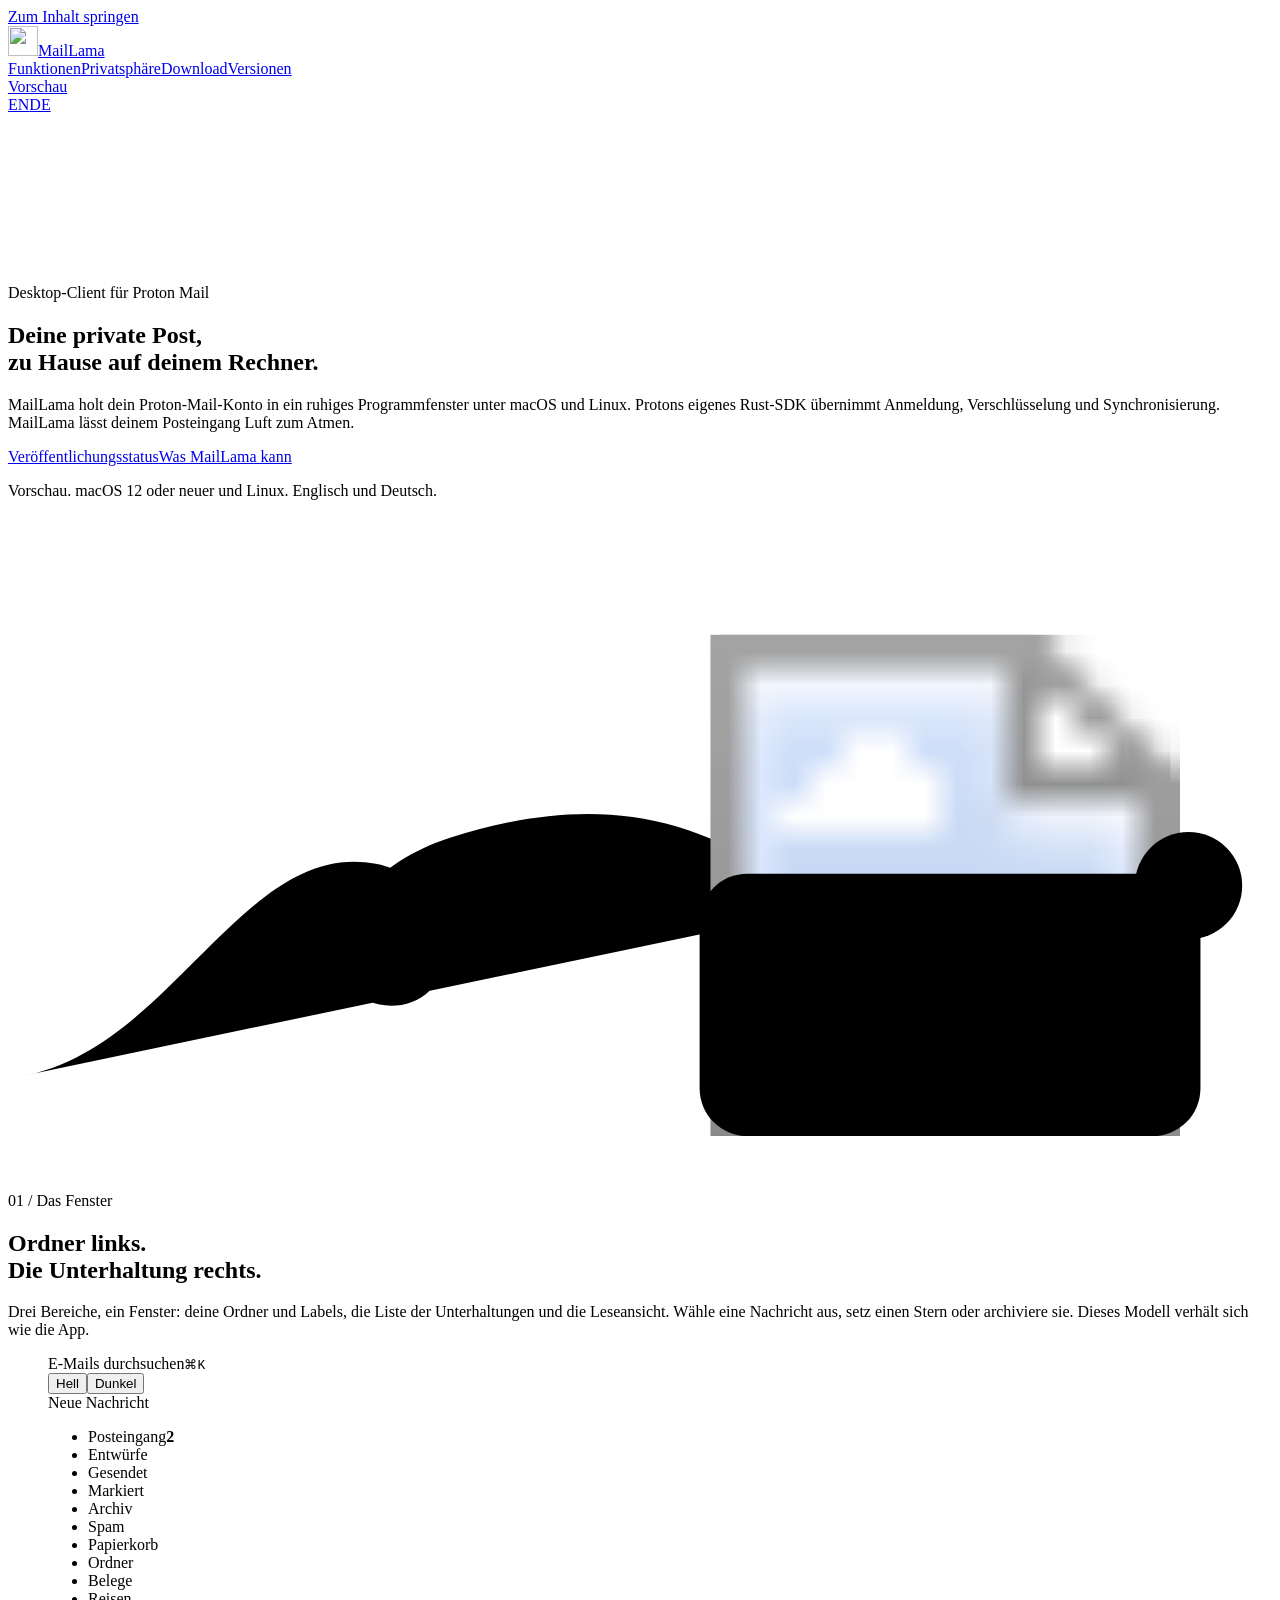
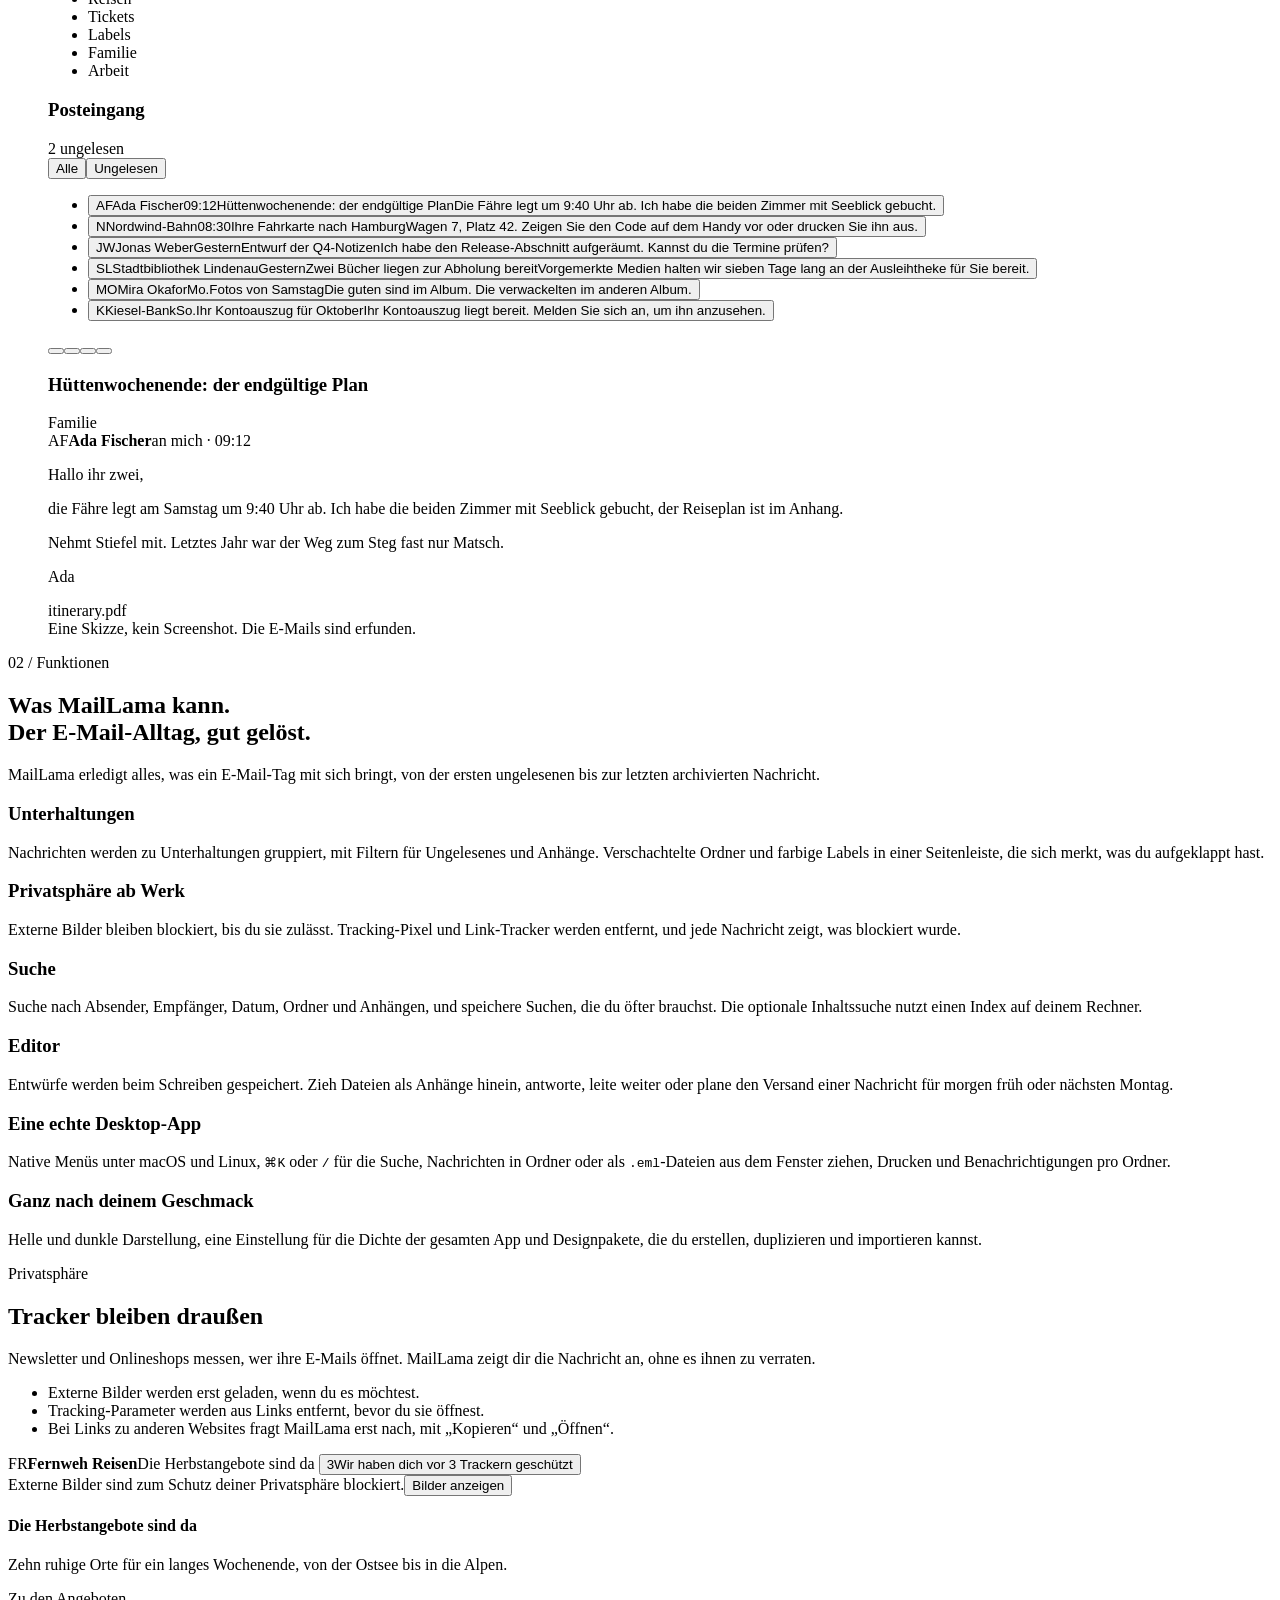
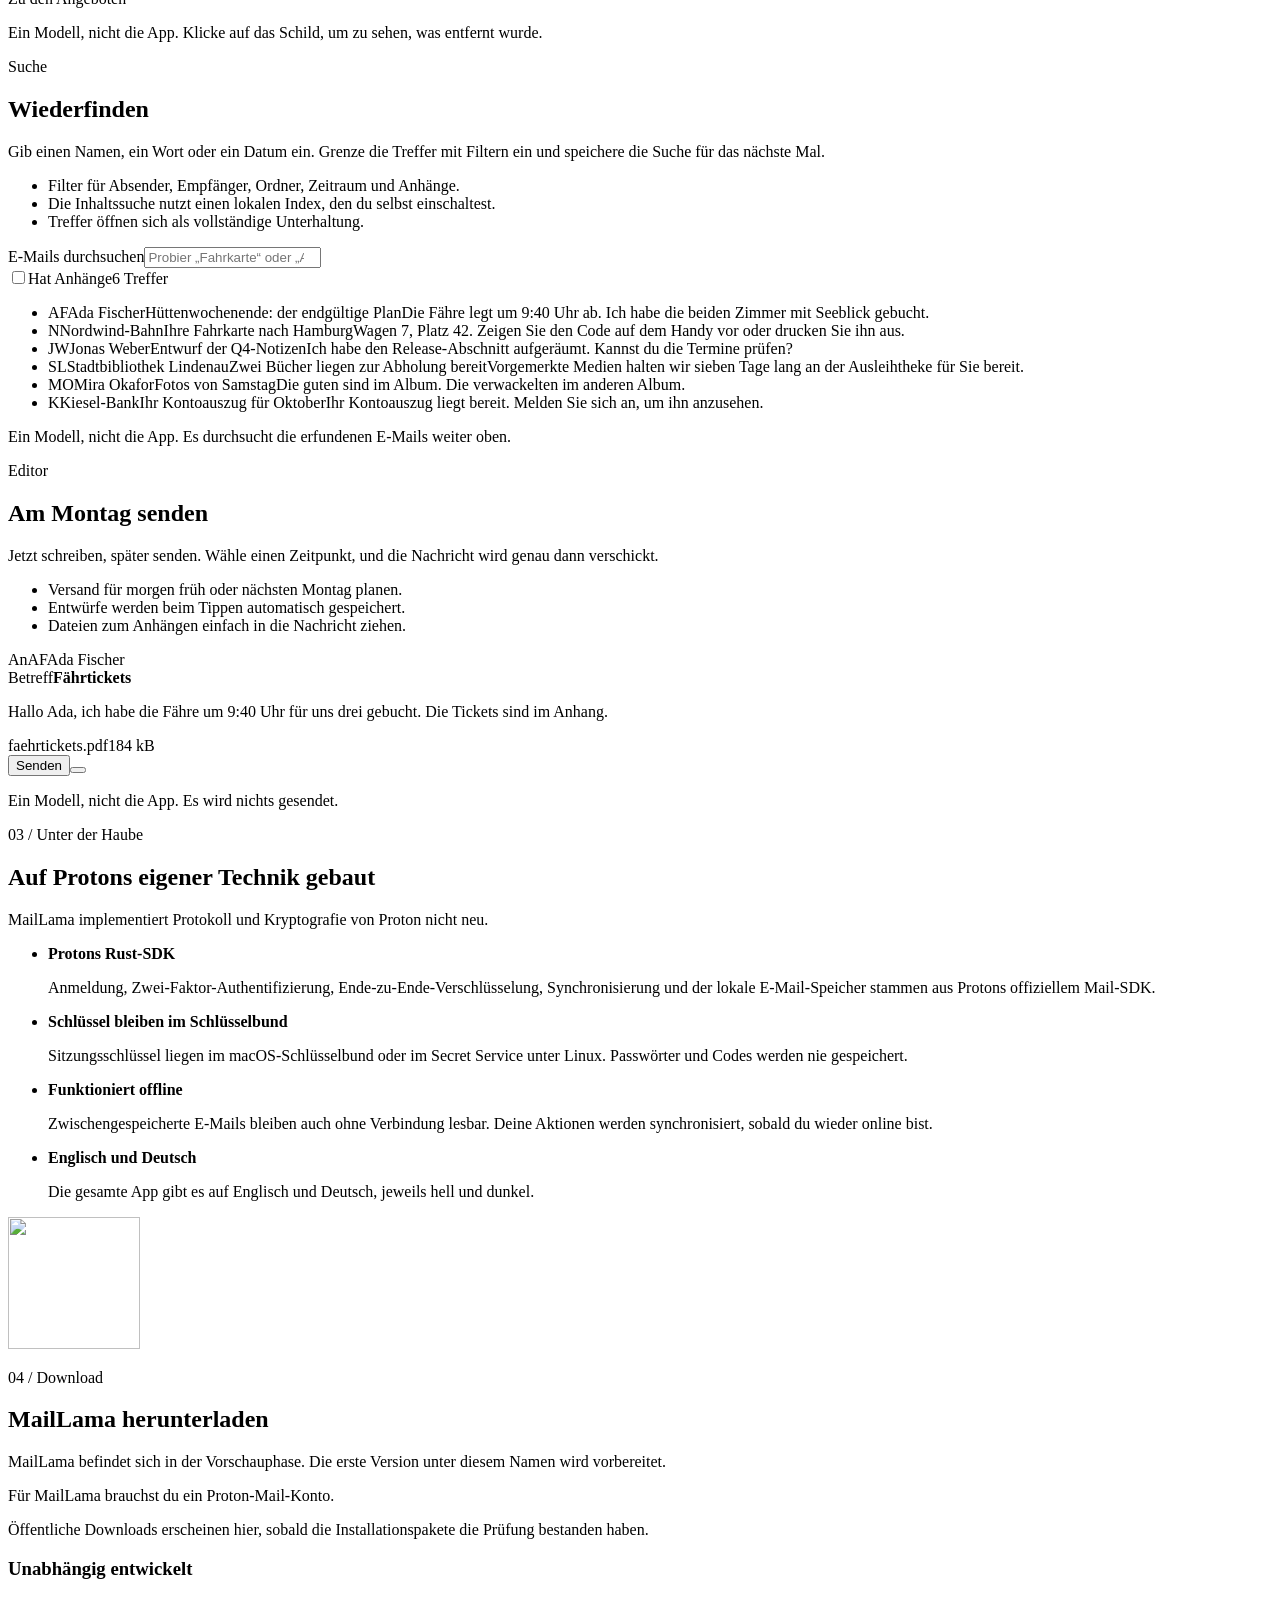
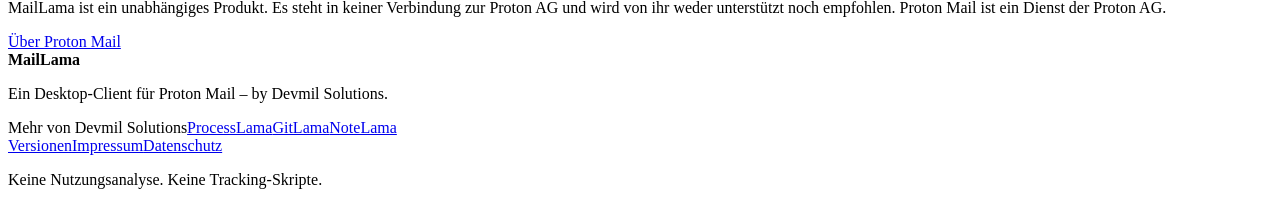
==== commit 9732317f: "Sync MailLama website from 492e066f360f3c6d7f017b6b144ceecbca2f64a3" ====
--- a/webfront/de/index.html
+++ b/webfront/de/index.html
@@ -4,7 +4,7 @@
 <meta charset="utf-8">
 <meta name="viewport" content="width=device-width, initial-scale=1">
 <title>MailLama · Deine private Post, zu Hause auf deinem Rechner</title>
-<meta name="description" content="MailLama von Devmil Solutions ist ein unabhängiger Desktop-Client für Proton Mail unter macOS und Linux.">
+<meta name="description" content="MailLama by Devmil Solutions ist ein unabhängiger Desktop-Client für Proton Mail unter macOS und Linux.">
 <meta name="theme-color" content="#E8ECEE" media="(prefers-color-scheme: light)">
 <meta name="theme-color" content="#0B151A" media="(prefers-color-scheme: dark)">
 <link rel="canonical" href="https://devmil.de/maillama/de/">
@@ -12,7 +12,7 @@
 <link rel="alternate" hreflang="de" href="https://devmil.de/maillama/de/">
 <meta property="og:type" content="website">
 <meta property="og:title" content="MailLama · Deine private Post, zu Hause auf deinem Rechner">
-<meta property="og:description" content="MailLama von Devmil Solutions ist ein unabhängiger Desktop-Client für Proton Mail unter macOS und Linux.">
+<meta property="og:description" content="MailLama by Devmil Solutions ist ein unabhängiger Desktop-Client für Proton Mail unter macOS und Linux.">
 <meta property="og:url" content="https://devmil.de/maillama/de/">
 <meta property="og:image" content="https://devmil.de/maillama/assets/feature-graphic.png">
 <meta property="og:image:width" content="1024">
@@ -27,7 +27,7 @@
 <script>document.documentElement.classList.add("js")</script>
 <script src="/maillama/assets/lama/lama-antics.fd9d7d8235fa.js" defer></script>
 <script src="/maillama/site.c3b73fc32295.js" defer></script>
-<script type="application/ld+json">{"@context": "https://schema.org", "@type": "SoftwareApplication", "name": "MailLama", "url": "https://devmil.de/maillama/", "description": "MailLama von Devmil Solutions ist ein unabhängiger Desktop-Client für Proton Mail unter macOS und Linux.", "applicationCategory": "CommunicationApplication", "operatingSystem": "macOS, Linux", "inLanguage": "de", "author": {"@type": "Organization", "name": "Devmil Solutions"}}</script>
+<script type="application/ld+json">{"@context": "https://schema.org", "@type": "SoftwareApplication", "name": "MailLama", "url": "https://devmil.de/maillama/", "description": "MailLama by Devmil Solutions ist ein unabhängiger Desktop-Client für Proton Mail unter macOS und Linux.", "applicationCategory": "CommunicationApplication", "operatingSystem": "macOS, Linux", "inLanguage": "de", "author": {"@type": "Organization", "name": "Devmil Solutions"}}</script>
 </head>
 <body class="">
 <a class="skip-link" href="#main">Zum Inhalt springen</a>
@@ -136,7 +136,7 @@
 </section>
 </main>
 <footer class="site-footer">
-<div class="footer-brand"><span class="signature" aria-hidden="true"></span><div><strong>MailLama</strong><p>Ein Desktop-Client für Proton Mail von Devmil Solutions.</p></div></div>
+<div class="footer-brand"><span class="signature" aria-hidden="true"></span><div><strong>MailLama</strong><p>Ein Desktop-Client für Proton Mail – by Devmil Solutions.</p></div></div>
 <nav class="footer-family" aria-label="Mehr von Devmil Solutions"><span>Mehr von Devmil Solutions</span><a href="https://devmil.de/processlama/">ProcessLama</a><a href="https://devmil.de/gitlama/">GitLama</a><a href="https://devmil.de/notelama/">NoteLama</a></nav>
 <nav class="footer-legal" aria-label="Rechtliches"><a href="https://devmil.de/maillama/de/releases.html">Versionen</a><a href="https://devmil.de/maillama/de/imprint.html">Impressum</a><a href="https://devmil.de/maillama/de/privacy.html">Datenschutz</a></nav>
 <p class="footer-note">Keine Nutzungsanalyse. Keine Tracking-Skripte.</p>
